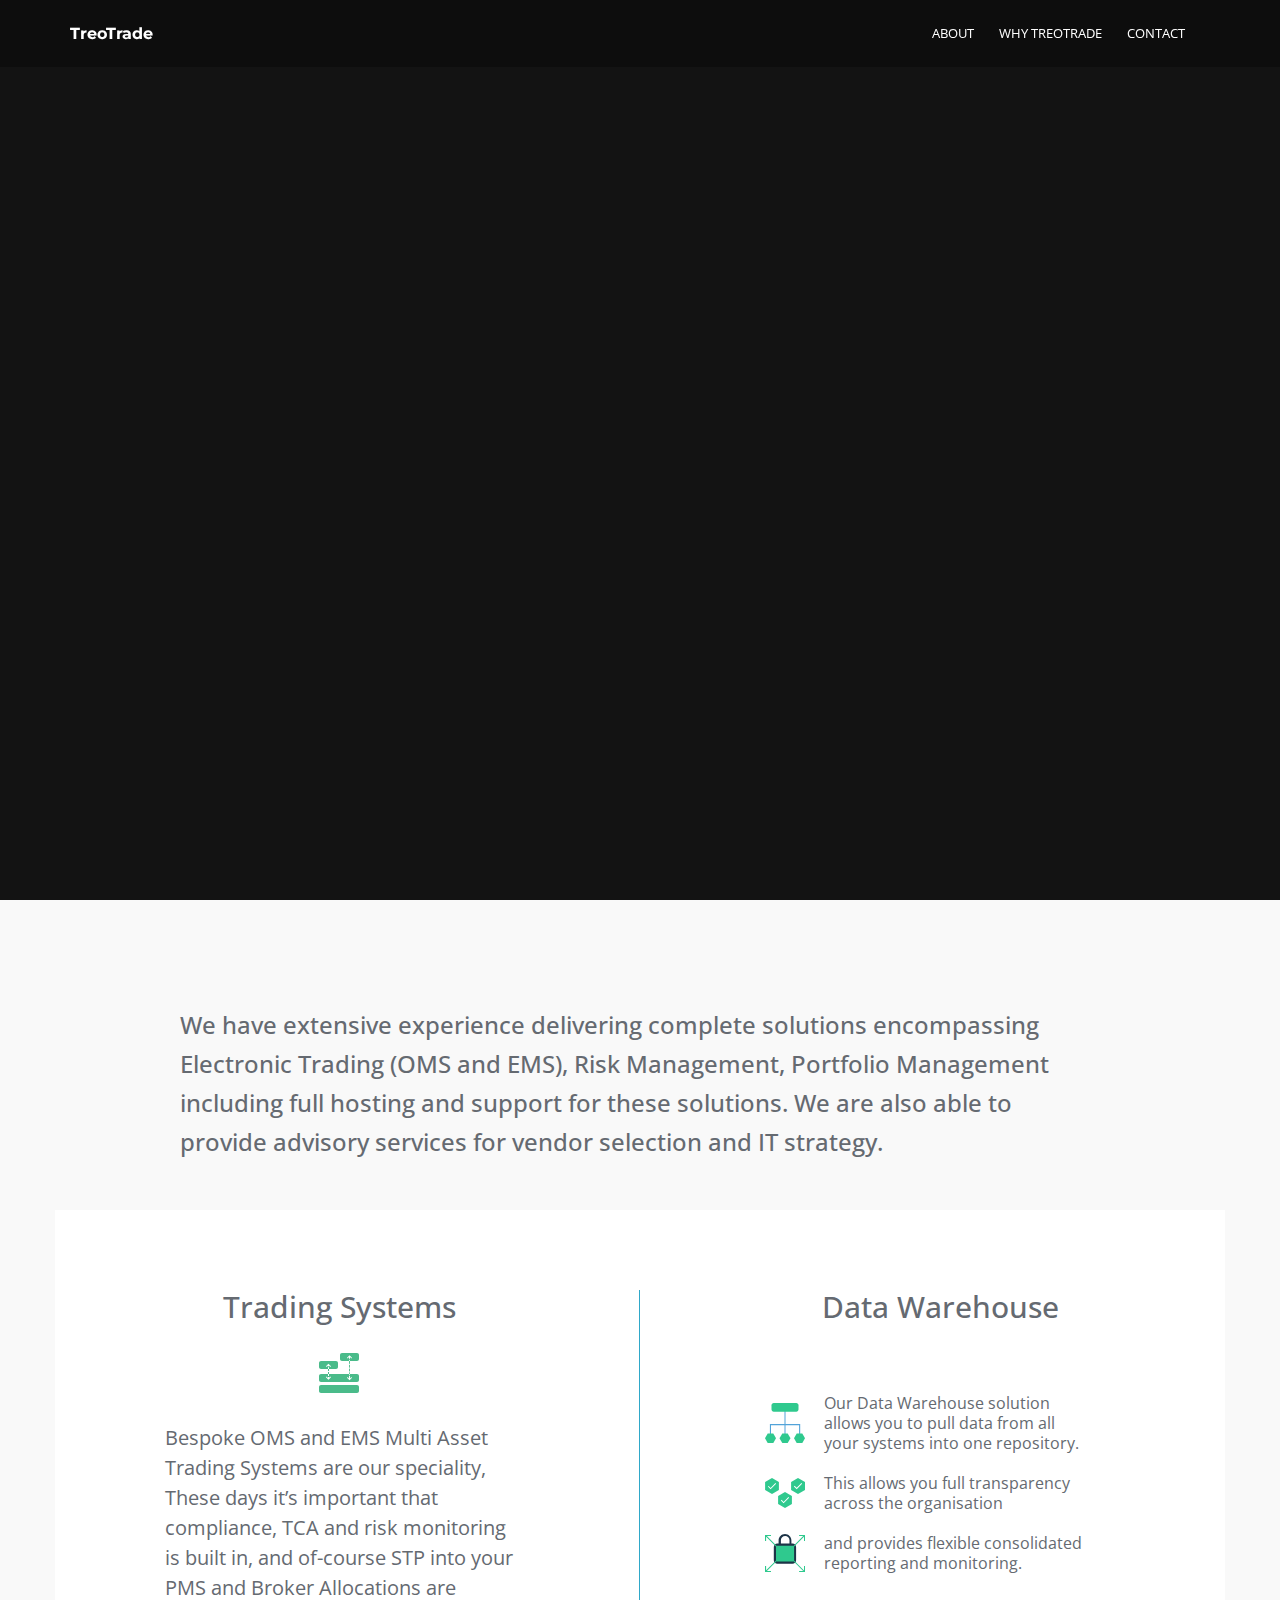
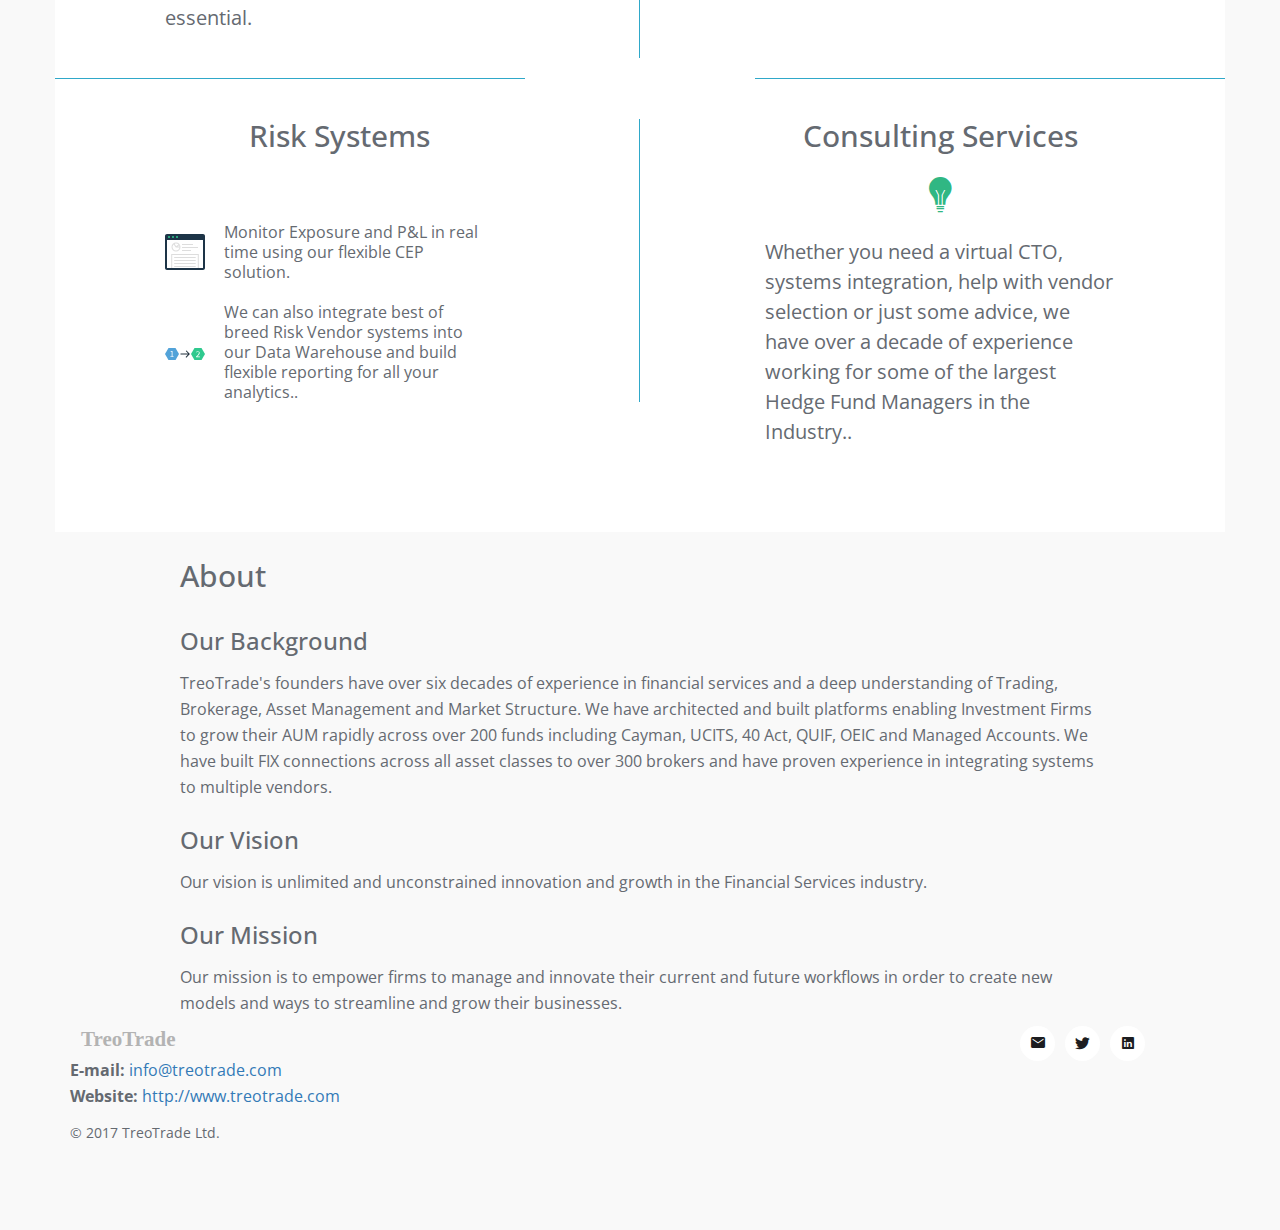
==== index.html @ 73a10a33 "adjust height for anchor links" ====
<!DOCTYPE html>
<html>
<head>
  <title>TreoTrade</title>
  <meta charset="UTF-8">
  <meta name="viewport" content="width=device-width, initial-scale=1">
  <link rel="shortcut icon" type="image/x-icon" href="assets/img/favicon.ico">

  <!-- STYLES -->
  <link rel="stylesheet" href="assets/css/bootstrap.min.css">
  <link rel="stylesheet" href="assets/css/ionicons.min.css">
  <link rel="stylesheet" href="assets/css/flexslider.css">
  <link rel="stylesheet" href="assets/css/style.css">

  <script>
   (function(i,s,o,g,r,a,m){i['GoogleAnalyticsObject']=r;i[r]=i[r]||function(){
   (i[r].q=i[r].q||[]).push(arguments)},i[r].l=1*new Date();a=s.createElement(o),
   m=s.getElementsByTagName(o)[0];a.async=1;a.src=g;m.parentNode.insertBefore(a,m)
   })(window,document,'script','//www.google-analytics.com/analytics.js','ga');

   ga('create', 'UA-75799948-1', 'auto');
   ga('send', 'pageview');
  </script>
</head>
<body>

<div id="landing-container">
<div id="landing-overlay">
  <canvas id="canvas" class="animCanvas"></canvas>
</div>
<div class="header">
	<h1>Engage. <br> Enable.<br> Evolve.</h1>
	<p>Bespoke IT solutions for the Asset Management Industry.</p>
</div>
<span id="more"><i class="icon ion-chevron-down"> </i></span>
</div>

<!-- main header -->
<header class="main-header">
  <!-- container -->
  <div class="container">
    <!-- logo -->
    <a href="#" class="logo-text">TreoTrade</a>
    <!-- menu -->
    <div class="menu">
    <!--   <div class="uppercase menu-text"><a href="solutions.html">solutions</a></div>
      <div class="uppercase menu-text"><a href="technology.html">technology</a></div>-->
      <div class="uppercase menu-text"><a href="#aboutus">about</a></div> 
      <div class="uppercase menu-text"><a href="#whytreotrade">why treotrade</a></div> 
      <div class="uppercase menu-text"><a href="#contact">contact</a></div>
    </div>
  </div>
</header>
<!-- end main header -->

<!-- who are we section -->
<a class="anchor" id="whytreotrade"></a>
<section>
  <div class="container">
    <div class="col-md-offset-1 col-md-10">
      <h3 style="line-height: inherit;">
      We have extensive experience delivering complete solutions encompassing Electronic Trading (OMS and EMS), Risk Management, Portfolio Management including full hosting and support for these solutions. We are also able to provide advisory services for vendor selection and IT strategy.
      <br/>
      <br/>
      </h3>
    </div>
  </div>
</section>
<!-- end section -->

<!-- Features section -->
<section id="services" class="img_text co-p-solutions">
<div class="container co-p-solutions-devops">

      <div class="row">
        <div class="col-lg-6 col-md-6 col-sm-6 col-xs-12 co-p-solutions-devops-wrapper">
          <div class="co-p-solutions-devops-section">
            <div class="row">
              <div class="col-lg-8 col-lg-offset-2 col-md-10 col-md-offset-1 col-sm-12 col-xs-12">

                <h2>Trading Systems</h2>

                <div class="co-p-solutions-devops-graphic">
                      <svg version="1.1" preserveAspectRatio="xMidYMin" width="40px" xmlns="http://www.w3.org/2000/svg" xmlns:xlink="http://www.w3.org/1999/xlink" x="0px" y="0px" viewBox="0 0 40 40" style="enable-background:new 0 0 40 40;" xml:space="preserve">
                      <title>Group</title>
                      <desc>Created with Sketch.</desc>
                      <g id="XMLID_1_">
                        <path id="XMLID_3_" style="fill:#4ABB8A;" d="M2,32h36c1.1,0,2,0.9,2,2v4c0,1.1-0.9,2-2,2H2c-1.1,0-2-0.9-2-2v-4
                          C0,32.9,0.9,32,2,32z"></path>
                        <path id="XMLID_4_" style="fill:#4ABB8A;" d="M2,21h36c1.1,0,2,0.9,2,2v4c0,1.1-0.9,2-2,2H2c-1.1,0-2-0.9-2-2v-4
                          C0,21.9,0.9,21,2,21z"></path>
                        <path id="XMLID_5_" style="fill:#4ABB8A;" d="M2,8h15c1.1,0,2,0.9,2,2v4c0,1.1-0.9,2-2,2H2c-1.1,0-2-0.9-2-2v-4C0,8.9,0.9,8,2,8z"></path>
                        <path id="XMLID_6_" style="fill:#4ABB8A;" d="M23,0h15c1.1,0,2,0.9,2,2v4c0,1.1-0.9,2-2,2H23c-1.1,0-2-0.9-2-2V2
                          C21,0.9,21.9,0,23,0z"></path>
                        <rect id="XMLID_7_" x="30" y="21" style="fill:#FFFFFF;" width="1" height="0.8"></rect>
                        <rect id="XMLID_8_" x="30" y="6.8" style="fill:#FFFFFF;" width="1" height="1.1"></rect>
                        <path id="XMLID_11_" style="fill:#FFFFFF;" d="M32.3,24.1L31,25.4v-2.6h-1v2.6l-1.3-1.3L28,24.8l2.5,2.5l2.5-2.5L32.3,24.1z
                           M30.4,25.8h0.1H30.4L30.4,25.8z"></path>
                        <polygon id="XMLID_12_" style="fill:#FFFFFF;" points="33,4.7 30.5,2.2 28,4.7 28.7,5.4 30,4.1 30,5.8 31,5.8 31,4.1 32.3,5.4  "></polygon>
                        <rect id="XMLID_13_" x="30" y="19.4" style="fill:#4ABB8A;" width="0.9" height="1.5"></rect>
                        <rect id="XMLID_14_" x="30" y="15.6" style="fill:#4ABB8A;" width="0.9" height="2.8"></rect>
                        <rect id="XMLID_15_" x="30" y="11.8" style="fill:#4ABB8A;" width="0.9" height="2.8"></rect>
                        <rect id="XMLID_16_" x="30" y="8" style="fill:#4ABB8A;" width="0.9" height="2.8"></rect>
                        <rect id="XMLID_17_" x="9" y="21" style="fill:#FFFFFF;" width="1" height="2"></rect>
                        <polygon id="XMLID_18_" style="fill:#FFFFFF;" points="12,13.2 9.4,10.7 7,13.2 7.7,13.9 9,12.6 9,13.2 10,13.2 10,12.6 11.3,13.9
                            "></polygon>
                        <polygon id="XMLID_19_" style="fill:#FFFFFF;" points="11.2,23.6 10,24.8 10,24 9,24 9,24.9 7.6,23.6 6.9,24.3 9.5,26.8 12,24.3
                          "></polygon>
                        <rect id="XMLID_20_" x="9" y="19" style="fill:#4ABB8A;" width="1" height="2"></rect>
                        <rect id="XMLID_21_" x="9" y="15" style="fill:#4ABB8A;" width="1" height="3"></rect>
                        <rect id="XMLID_22_" x="9" y="14.2" style="fill:#FFFFFF;" width="1" height="1.8"></rect>
                      </g>
                      </svg>
                </div>

                <p>
                  Bespoke OMS and EMS Multi Asset Trading Systems are our speciality, These days it’s important that compliance, TCA and risk monitoring is built in, and of-course STP into your PMS and Broker Allocations are essential.
                </p>

              </div>
            </div>
          </div>
        </div>
        <div class="col-lg-6 col-md-6 col-sm-6 col-xs-12 co-p-solutions-devops-wrapper">
          <div class="co-p-solutions-devops-section">
            <div class="row">
              <div class="col-lg-8 col-lg-offset-2 col-md-10 col-md-offset-1 col-sm-12 col-xs-12">

                <h2>Data Warehouse</h2>

                <div class="co-p-solutions-devops-list" style="margin-top: 20%;">
                  <div class="co-p-solutions-devops-list-item">
                    <div class="co-p-solutions-devops-list-icon">
                      <svg version="1.1" preserveAspectRatio="xMidYMin" width="40px" xmlns:sketch="http://www.bohemiancoding.com/sketch/ns"
                         xmlns="http://www.w3.org/2000/svg" xmlns:xlink="http://www.w3.org/1999/xlink" x="0px" y="0px" viewBox="-0.5 1 40 40"
                         style="enable-background:new -0.5 1 40 40;" xml:space="preserve">
                      <style type="text/css">
                        .st0{fill:#21313D;}
                        .st1{fill:#2FC98E;}
                      </style>
                      <title>Group</title>
                      <desc>Created with Sketch.</desc>
                      <polygon class="st0" points="20,22.1 20,8.8 19,8.8 19,22.1 4.4,22.1 4.4,32.1 5.5,32.1 5.5,23.2 19,23.2 19,32.5 20,32.5 20,23.2
                        33.6,23.2 33.6,33.3 34.7,33.3 34.7,22.1 "/>
                      <polygon id="Polygon-1-Copy-3" sketch:type="MSShapeGroup" fill="#2FC98E" points="10.5,36.2 7.8,41 2.2,41 -0.5,36.2 2.2,31.5
                        7.8,31.5 ">
                      </polygon>
                      <polygon id="Polygon-1-Copy-10" sketch:type="MSShapeGroup" fill="#2FC98E" points="25,36.2 22.2,41 16.8,41 14,36.2 16.8,31.5
                        22.2,31.5 ">
                      </polygon>
                      <polygon id="Polygon-1-Copy-11" sketch:type="MSShapeGroup" fill="#2FC98E" points="39.5,36.2 36.8,41 31.2,41 28.5,36.2 31.2,31.5
                        36.8,31.5 ">
                      </polygon>
                      <g id="Rectangle-444-Copy-2" sketch:type="MSShapeGroup">
                        <path fill="#2FC98E" d="M30.8,1H8.2C7,1,6,2,6,3.2v4.3c0,1.2,1,2.2,2.2,2.2h22.6c1.2,0,2.2-1,2.2-2.2V3.2C33,2,32,1,30.8,1L30.8,1z"/>
                      </g>
                      </svg>
                    </div>
                    <div class="co-p-solutions-devops-list-text">
                      Our Data Warehouse solution allows you to pull data from all your systems into one repository.
                    </div>
                  </div>

                  <div class="co-p-solutions-devops-list-item">
                    <div class="co-p-solutions-devops-list-icon">
                      <svg version="1.1" preserveAspectRatio="xMidYMin" width="40px" xmlns:sketch="http://www.bohemiancoding.com/sketch/ns"
                         xmlns="http://www.w3.org/2000/svg" xmlns:xlink="http://www.w3.org/1999/xlink" x="0px" y="0px" viewBox="-0.5 5.5 40 30"
                         style="enable-background:new -0.5 5.5 40 30;" xml:space="preserve">
                      <style type="text/css">
                        .st0{fill:#2FC98E;}
                        .st1{fill:#FFFFFF;}
                      </style>
                      <title>Polygon 1 Copy 4 + Path 5003 Copy 4 + Polygon 1 Copy 5 + Path 5003 Copy 5 + Polygon 1 Copy 6 + Path 5003 Copy 6</title>
                      <desc>Created with Sketch.</desc>
                      <g id="Polygon-1-Copy-4">
                        <polygon fill="#2FC98E" points="6.5,5.6 13.4,9.6 13.4,17.6 6.5,21.6 -0.4,17.6 -0.4,9.6   "/>
                      </g>
                      <g id="Path-5003-Copy-4">
                        <polygon fill="#FFFFFF" points="5.1,16.8 2.4,14.1 3.1,13.4 5.1,15.4 9.9,10.6 10.6,11.3   "/>
                      </g>
                      <g id="Polygon-1-Copy-5">
                        <polygon fill="#2FC98E" points="19.5,19.5 26.4,23.5 26.4,31.5 19.5,35.5 12.6,31.5 12.6,23.5  "/>
                      </g>
                      <g id="Path-5003-Copy-5">
                        <polygon fill="#FFFFFF" points="18.1,30.8 15.4,28 16.1,27.3 18.1,29.4 22.9,24.6 23.6,25.3  "/>
                      </g>
                      <g id="Polygon-1-Copy-6">
                        <polygon fill="#2FC98E" points="32.5,5.5 39.5,9.5 39.5,17.5 32.5,21.5 25.6,17.5 25.6,9.5   "/>
                      </g>
                      <g id="Path-5003-Copy-6">
                        <polygon fill="#FFFFFF" points="31.2,16.7 28.4,14 29.1,13.3 31.2,15.3 35.9,10.6 36.6,11.3  "/>
                      </g>
                      </svg>
                    </div>
                    <div class="co-p-solutions-devops-list-text">
                      This allows you full transparency across the organisation
                    </div>
                  </div>

                  <div class="co-p-solutions-devops-list-item">
                    <div class="co-p-solutions-devops-list-icon">
                      <svg version="1.1" preserveAspectRatio="xMidYMin" width="40px" xmlns:sketch="http://www.bohemiancoding.com/sketch/ns"
                         xmlns="http://www.w3.org/2000/svg" xmlns:xlink="http://www.w3.org/1999/xlink" x="0px" y="0px" viewBox="-285 377 40 40"
                         style="enable-background:new -285 377 40 40;" xml:space="preserve">
                      <title>Group</title>
                      <desc>Created with Sketch.</desc>
                      <g>
                        <path style="fill:#1D3447;" d="M-257.4,387.5h-1.2v-3.1c0-3.5-2.9-6.4-6.4-6.4s-6.4,2.9-6.4,6.4v3.2h-1.2c-2,0-3.6,1.6-3.6,3.6v13
                          c0,2,1.6,3.6,3.6,3.6h15.1c2,0,3.6-1.6,3.6-3.6v-13C-253.8,389-255.4,387.5-257.4,387.5z M-260.6,387.5h-8.5v-3.2
                          c0-2.4,1.9-4.3,4.3-4.3s4.3,1.9,4.3,4.3v3.2H-260.6z"/>
                        <path style="fill:#2FC98E;" d="M-244.9,384.9v-6h-6v1.1h4.1l-9.9,9.9c-0.2-0.1-0.4-0.2-0.7-0.2h-15.1c-0.3,0-0.5,0.1-0.7,0.2
                          l-9.9-9.9h4.1v-1.1h-6v6h1.1v-4.2l10,10c-0.1,0.2-0.1,0.3-0.1,0.5v13c0,0.1,0,0.2,0,0.2l-9.9,9.9V410h-1.1v6h6v-1.1h-4.1l9.7-9.6
                          c0.3,0.2,0.6,0.3,0.9,0.3h15.1c0.3,0,0.7-0.1,0.9-0.3l9.7,9.7h-4.1v1.1h6v-6h-1.1v4.3l-9.9-9.9c0-0.1,0-0.2,0-0.2v-13
                          c0-0.2,0-0.3-0.1-0.5l10-10v4.3h1.1V384.9z"/>
                      </g>
                      </svg>
                    </div>
                    <div class="co-p-solutions-devops-list-text">
                      and provides flexible consolidated reporting and monitoring.
                    </div>
                  </div>


                </div>

              </div>
            </div>
          </div>
        </div>
      </div>


      <div class="row">
        <div class="co-p-solutions-devops-tectonic">
          <div class="col-lg-5 col-md-5 col-sm-5 col-xs-4 co-p-solutions-devops-line">
            <hr>
          </div>
          <div class="col-lg-2 col-md-2 col-sm-2 col-xs-4 co-p-solutions-devops-logo">

          </div>
          <div class="col-lg-5 col-md-5 col-sm-5 col-xs-4 co-p-solutions-devops-line">
            <hr>
          </div>
        </div>
      </div>

      <div class="row">
        <div class="col-lg-6 col-md-6 col-sm-6 col-xs-12 co-p-solutions-devops-wrapper">
          <div class="co-p-solutions-devops-section">
            <div class="row">
              <div class="col-lg-8 col-lg-offset-2 col-md-10 col-md-offset-1 col-sm-12 col-xs-12">

                <h2>Risk Systems</h2>

                <div class="co-p-solutions-devops-list" style="margin-top: 20%;">
                  <div class="co-p-solutions-devops-list-item">
                    <div class="co-p-solutions-devops-list-icon">
                      <svg version="1.1" preserveAspectRatio="xMidYMin" width="40px" xmlns:sketch="http://www.bohemiancoding.com/sketch/ns"
                         xmlns="http://www.w3.org/2000/svg" xmlns:xlink="http://www.w3.org/1999/xlink" x="0px" y="0px" viewBox="0 3 40 36"
                         style="enable-background:new 0 3 40 36;" xml:space="preserve">
                      <title>Group</title>
                      <desc>Created with Sketch.</desc>
                      <g id="Line">
                        <rect x="9.2" y="26" style="fill:#DDDDDD;" width="21.5" height="1"/>
                      </g>
                      <g id="Line-Copy">
                        <rect x="9.2" y="29" style="fill:#DDDDDD;" width="21.5" height="1"/>
                      </g>
                      <g id="Line-Copy-2">
                        <rect x="9.2" y="32" style="fill:#DDDDDD;" width="21.5" height="1"/>
                      </g>
                      <g id="Line-Copy-3">
                        <rect x="9.2" y="35" style="fill:#DDDDDD;" width="21.5" height="1"/>
                      </g>
                      <g id="Path-5005">
                        <polygon style="fill:#DDDDDD;" points="33.8,37 32.8,37 32.8,24.1 7.2,24.1 7.2,37 6.2,37 6.2,23.1 33.8,23.1  "/>
                      </g>
                      <path style="fill:#DDDDDD;" d="M11,11.5c-2.5,0-4.5,2-4.5,4.5s2,4.5,4.5,4.5s4.5-2,4.5-4.5S13.5,11.5,11,11.5z M14.5,15.5h-2
                        l1.6-1.2C14.3,14.7,14.4,15.1,14.5,15.5z M13.5,13.5l-2.3,1.8l-1.6-2.4c0.5-0.2,1-0.3,1.5-0.3C12,12.5,12.8,12.9,13.5,13.5z
                         M11,19.5c-1.9,0-3.5-1.6-3.5-3.5c0-1,0.5-2,1.2-2.6l2.1,3.1h3.7C14.2,18.2,12.7,19.5,11,19.5z"/>
                      <g id="Line_2_">
                        <rect x="17" y="13" style="fill:#DDDDDD;" width="11" height="1"/>
                      </g>
                      <g id="Line-Copy-9">
                        <rect x="17" y="19" style="fill:#DDDDDD;" width="9" height="1"/>
                      </g>
                      <g id="Line-Copy-8">
                        <rect x="17" y="16" style="fill:#DDDDDD;" width="16" height="1"/>
                      </g>
                      <path style="fill:#1D3447;" d="M40,4.9c0-1-0.9-1.9-2-1.9H2C0.9,3,0,3.9,0,4.9l0,0V5v32l0,0c0,1.1,0.9,2,2,2l0,0h36l0,0
                        c1.1,0,2-0.9,2-2l0,0V4.9L40,4.9L40,4.9z M38,37H2V9h36V37z"/>
                      <circle id="Oval-116" style="fill:#2FC98E;" cx="4" cy="6" r="1"/>
                      <circle id="Oval-116-Copy" style="fill:#2FC98E;" cx="8" cy="6" r="1"/>
                      <circle id="Oval-116-Copy-2" style="fill:#2FC98E;" cx="12" cy="6" r="1"/>
                      </svg>
                    </div>
                    <div class="co-p-solutions-devops-list-text">
                      Monitor Exposure and P&amp;L in real time using our flexible CEP solution.
                    </div>
                  </div>

                  <div class="co-p-solutions-devops-list-item">
                    <div class="co-p-solutions-devops-list-icon">
                      <svg version="1.1" preserveAspectRatio="xMidYMin" width="40px" xmlns:sketch="http://www.bohemiancoding.com/sketch/ns"
                         xmlns="http://www.w3.org/2000/svg" xmlns:xlink="http://www.w3.org/1999/xlink" x="0px" y="0px" viewBox="-0.5 15.9 40 12.1"
                         style="enable-background:new -0.5 15.9 40 12.1;" xml:space="preserve">
                      <style type="text/css">
                        .st0{fill:#52A3D9;}
                        .st1{fill:#21313D;}
                        .st2{fill:#FFFFFF;}
                        .st3{fill:#2FC98E;}
                      </style>
                      <title>Group</title>
                      <desc>Created with Sketch.</desc>
                      <polygon id="Polygon-1" sketch:type="MSShapeGroup" fill="#52A3D9" points="13.5,21.9 10,28 3,28 -0.5,21.9 3,15.9 10,15.9 ">
                      </polygon>
                      <polygon fill="#21313D" points="21,18.3 20.3,19 22.6,21.4 15,21.4 15,22.4 22.5,22.4 20.1,24.9 20.8,25.6 24.4,21.9 "/>
                      <path id="_x31_" sketch:type="MSShapeGroup" fill="#FFFFFF" d="M4.8,24.3h1.4v-4.4H5.1v-0.5c0.3-0.1,0.5-0.1,0.7-0.2
                        C6,19.1,6.2,19,6.4,18.9H7v5.4h1.2v0.6H4.8V24.3z"/>
                      <polygon id="Polygon-1_1_" sketch:type="MSShapeGroup" fill="#2FC98E" points="39.5,21.9 36,28 29,28 25.5,21.9 29,15.9 36,15.9 ">
                      </polygon>
                      <path id="_x32_" sketch:type="MSShapeGroup" fill="#FFFFFF" d="M30.6,24.5c0.4-0.4,0.8-0.8,1.2-1.2c0.3-0.4,0.6-0.7,0.9-1
                        c0.2-0.3,0.4-0.6,0.5-0.8s0.2-0.5,0.2-0.7c0-0.3-0.1-0.6-0.3-0.8c-0.2-0.2-0.5-0.3-0.8-0.3c-0.2,0-0.5,0.1-0.7,0.2s-0.4,0.3-0.6,0.5
                        l-0.4-0.4c0.2-0.3,0.5-0.5,0.8-0.7c0.3-0.2,0.6-0.2,1-0.2c0.5,0,1,0.2,1.3,0.5c0.3,0.3,0.5,0.7,0.5,1.3c0,0.3-0.1,0.6-0.2,0.8
                        s-0.3,0.6-0.5,0.9c-0.2,0.3-0.5,0.6-0.8,0.9c-0.3,0.3-0.6,0.7-1,1c0.2,0,0.3,0,0.5,0c0.2,0,0.3,0,0.5,0h1.7v0.7h-3.8V24.5z"/>
                      </svg>
                    </div>
                    <div class="co-p-solutions-devops-list-text">
                      We can also integrate best of breed Risk Vendor systems into our Data Warehouse and build flexible reporting for all your analytics..
                    </div>
                  </div>

                </div>

              </div>
            </div>
          </div>
        </div>
        <div class="col-lg-6 col-md-6 col-sm-6 col-xs-12 co-p-solutions-devops-wrapper">
          <div class="co-p-solutions-devops-section">
            <div class="row">
              <div class="col-lg-8 col-lg-offset-2 col-md-10 col-md-offset-1 col-sm-12 col-xs-12">

                <h2>Consulting Services</h2>

                <div class="co-p-solutions-devops-graphic" style="margin: 10px;">
                    <i class="icon ion-ios-lightbulb" style="color: #30B783; font-size: 40px;"></i>
                </div>

                <p>
                  Whether you need a virtual CTO, systems integration, help with vendor selection or just some advice, we have over a decade of experience working for some of the largest Hedge Fund Managers in the Industry..
                </p>

              </div>
            </div>
          </div>
        </div>
      </div>

    </div>
</section>
<!-- end who are we section -->
<!-- who are we section -->
<div id="aboutus" >
<section>
  <div class="container">
    <div class="col-md-offset-1 col-md-10">

<h2 style="line-height: inherit; ">
  About
</h2>
      <h3 style="line-height: inherit;">
Our Background
      </h3>

TreoTrade's founders have over six decades of experience in financial services and a deep understanding of Trading, Brokerage,
Asset Management and Market Structure. We have architected and built platforms enabling Investment Firms to grow their AUM
rapidly across over 200 funds including Cayman, UCITS, 40 Act, QUIF, OEIC and Managed Accounts. We have built FIX connections
across all asset classes to over 300 brokers and have proven experience in integrating systems to multiple vendors.
<br>

      <h3 style="line-height: inherit;">
        Our Vision
      </h3>

Our vision is unlimited and unconstrained innovation and growth in the Financial Services industry.
<br>

<h3 style="line-height: inherit;">
  Our Mission
</h3>
  Our mission is to empower firms to manage and innovate their current and future workflows in order to create new models
  and ways to streamline and grow their businesses.
<br>

  </div>
  </div>
</section>
</div>
<!-- end section -->
<!-- footer -->
<footer id="contact" class="main-footer">
  <div class="container">
    <div class="col-md-3">
      <a href="#"><img src="assets/img/logo.svg" alt="logo image"></a><BR/>
      <div class="phone-no">
        <p><strong>E-mail:</strong><a href="mailto:info@treotrade.com"> info@treotrade.com</a><BR/>
           <strong>Website:</strong><a href="http://www.treotrade.com" target="_blank"> http://www.treotrade.com</a></p>
           <div><small>© 2017 TreoTrade Ltd.</small></div>
      </div>
    </div>
    <div class="col-md-2 pull-right">
      <!-- social icons -->
      <div class="social-icons">
        <a href="mailto:info@treotrade.com" class="social-icon__"><i class="icon ion-android-mail"></i></a>
        <a href="https://twitter.com/treotrade" target="_blank" class="social-icon__"><i class="icon ion-social-twitter"></i></a>
        <a href="https://www.linkedin.com/company/10120721"  target="_blank" class="social-icon__"><i class="icon ion-social-linkedin"></i></a>
      </div>
    </div>
  </div>
</footer>


<script type="text/javascript" src="assets/js/jquery-2.1.4.min.js"></script>
<script type="text/javascript" src="assets/js/smoothScroll.js"></script>
<script type="text/javascript" src="assets/js/main.js"></script>
<script type="text/javascript" src="assets/js/canvas.js"></script>

<!--

              made with ❤ in London
              by: http://cyan.ly

-->
</body>
</html>
---- assets/css/style.css ----
@import url(https://fonts.googleapis.com/css?family=Montserrat:400,700); /* Montserrat font */
@import url(https://fonts.googleapis.com/css?family=Open+Sans:400,300,600,700,800); /* Open sans font */
*{
	outline:0;padding: 0;margin:0;
	box-sizing:border-box;
}

/*GENERAL STYLE*/
body {
  background: #F9F9F9;
  font: 16px/1.625 "Open Sans", "Helvetica Neue", "Helvetica", Arial, sans-serif;
  -webkit-font-smoothing: antialiased;
  text-rendering: optimizeLegibility;
  color: #656a71;
  margin: 0;
}

/*COVER ANIMATION*/
#landing-container {
	background: #131313;
}
#landing-overlay {
  /*background: #131313 50% 50% no-repeat;*/
  background-size: cover;
  background-image: url(../img/background.jpg);
  height: 100vh;
  width: 100%;
  opacity: 0;
  -webkit-animation-name: overlay;
          animation-name: overlay;
  -webkit-animation-duration: 5s;
          animation-duration: 5s;
  -webkit-animation-delay: 1s;
          animation-delay: 1s;
  -webkit-animation-fill-mode: forwards;
          animation-fill-mode: forwards;
}
			@-webkit-keyframes overlay {
			  0% {
			    opacity: 0;
			  }

			  100% {
			    opacity: 1;
			  }
			}
			@keyframes overlay {
			  0% {
			    opacity: 0;
			  }

			  100% {
			    opacity: 1;
			  }
			}
#landing-container .header {
  position: absolute;
  top: 50%;
  left: 50%;
  margin-left: -6px;
  color: white;
  transform: translate(-25%, -25%);
  color: white;
  opacity: 0;
  -webkit-animation-name: overlay;
          animation-name: overlay;
  -webkit-animation-duration: 1s;
          animation-duration: 1s;
  -webkit-animation-fill-mode: forwards;
          animation-fill-mode: forwards;
  -webkit-animation-timing-function: cubic-bezier(0.86, 0, 0.07, 1);
          animation-timing-function: cubic-bezier(0.86, 0, 0.07, 1);
}
#more {
  position: absolute;
  bottom: 10px;
  left: 50%;
  margin-left: -6px;
  color: white;
  opacity: 0;
  -webkit-animation-name: move;
          animation-name: move;
  -webkit-animation-duration: 3s;
          animation-duration: 3s;
  -webkit-animation-delay: 3s;
          animation-delay: 3s;
  -webkit-animation-fill-mode: forwards;
          animation-fill-mode: forwards;
  -webkit-animation-timing-function: cubic-bezier(0.86, 0, 0.07, 1);
          animation-timing-function: cubic-bezier(0.86, 0, 0.07, 1);
}
		@-webkit-keyframes move {
		  0% { opacity: 0; bottom: 300px; }
		  50% { opacity: 1; bottom: 10px; }
		  90% { opacity: 1; bottom: 10px; }
		  100% { opacity: 0; bottom: -10px; }
		}
		@keyframes move {
		  0% { opacity: 0; bottom: 300px; }
		  50% { opacity: 1; bottom: 10px; }
		  90% { opacity: 1; bottom: 10px; }
		  100% { opacity: 0; bottom: -10px; }
		}
#landing-container .header h1{
	font-family: 'Montserrat';
	margin: 0;
}
@media (min-width: 768px) {
	#landing-container .header h1{
		font-size: 48px;
	}
	#landing-container .header p{
	    padding: 0 0.5em;
	    background: white;
	    color: black;
	    margin-top: 0.5em;
	}
}
#canvas {
  height: 100vh;
  width: 100%;
}

/*HEADER MENU*/
header.main-header{
	width: 100%;
	padding: 20px 0;
	position: fixed;
	top:0;
	left: 0;
	z-index: 9;
	transition:all .2s ease-in-out;
	background-color: rgba(12, 12, 12, 0.7);

  -webkit-animation-name: overlay;
          animation-name: overlay;
  -webkit-animation-duration: 2s;
          animation-duration: 2s;
  -webkit-animation-fill-mode: forwards;
          animation-fill-mode: forwards;
}
header.main-header.shown.no-anim{
  -webkit-animation-name: initial;
          animation-name: initial;
  -webkit-animation-duration: initial;
          animation-duration: initial;
  -webkit-animation-fill-mode: initial;
          animation-fill-mode: initial;
}
header.main-header.shown{
	background-color: #1c1d20;
	padding: 15px 0;
	box-shadow: 0 0 20px #111213;
    color: white;
}
	/*logo*/
	header.main-header img{
		float: left;
	}
	header.main-header .logo-text{
		text-decoration: none;
	    font-weight: bold;
	    font-family: Montserrat;
		color: white;
	}
	/*menu*/
	header.main-header .menu{
		cursor: pointer;
		float: right;
	}
		.menu .menu-text{
			float: left;
			margin-right: 25px;
			margin-top: 3px;
			font-size: 0.80em;
			position: relative;
		}
		.menu .menu-text a{
			color: white;
			text-decoration: none;
		}

/*FOOTER*/
footer.main-footer{
	margin-bottom: 75px;
}
	footer.main-footer nav ul li{
		list-style: none;
		float: left;
	}
		footer.main-footer nav ul li a{
			display: inline-block;
			margin: 0 20px;
			color:#7f7f7f;
			text-transform: uppercase;
			/*font-family: "Montserrat", sans-serif;*/
			font-size: 0.875em;
		}
footer div[class^="col-"]{
	padding: 10px 0;
}

/*SOCIAL ICONS*/
.social-icons .social-icon__{
	float: left;
	line-height: 35px;
	height: 35px;
	width: 35px;
	border-radius: 50%;
	background-color: white;
	text-align: center;
	color: #1c1d20;
	margin: 0 5px;
	overflow: hidden;
	position: relative;
	display: inline-block;
}
.social-icon__:before{
	content: "";
	position: absolute;
	width: 0;
	height: 0;
	border-radius: 50%;
	top:50px;
	left: 50px;
	background-color: #3A3A3A;
	transition:all .1s ease-in-out;
}
.social-icon__:hover:before{
	height: 100px;
	width: 100px;
	top:-20px;
	left: -20px;
}
.social-icon__ i{position: relative;z-index: 2;}
.social-icon__:hover{color:white;}
.social-icons .social-icon__:first-child{margin:0 5px 0 0;}


/*GENERAL STYLES*/
.uppercase{text-transform: uppercase;}


.menu .menu-text a:before {
  position: absolute;
  top: auto;
  bottom: 1px;
  left: 0;
  width: 100%;
  height: 1px;
  background-color: #4183C4;
  content: '';
  -webkit-transition: all 0.2s;
  -webkit-backface-visibility: hidden;
  transition: all 0.2s;
  backface-visibility: hidden;
  -webkit-transform: scaleX(0);
  transform: scaleX(0);
} 
.menu .menu-text a:hover:before  {
  background-color: white;
  -webkit-transform: scaleX(1);
  transform: scaleX(1);
}

/* FEATURES SVG DIAGRAMS */
@media screen and (min-width: 768px) {
    .co-p-solutions .co-p-solutions-devops .co-p-solutions-devops-list .co-p-solutions-devops-list-item .co-p-solutions-devops-list-text {
        width:80%
    }

    .co-p-solutions .co-p-solutions-devops-wrapper:first-child {
        border-right: 1px solid #2fa8c9
    }

    .co-p-solutions .co-p-solutions-devops h2 {
        padding-right: 0;
        padding-left: 0
    }

    .co-p-solutions .co-p-solutions-support .co-p-solutions-support-category {
        border-right: 1px solid #ddd
    }
}
@media screen and (min-width: 992px) {
    .co-p-solutions .co-p-solutions-devops .co-p-solutions-devops-list .co-p-solutions-devops-list-item .co-p-solutions-devops-list-text {
        width:auto
    }
}
.co-p-solutions .co-p-solutions-devops {
    padding: 60px 0;
    background: #fff;
    /*box-shadow: 0 1px 2px rgba(0,0,0,0.25)*/
}
.co-p-solutions .co-p-solutions-devops p {
    font-size: 20px;
    line-height: 30px;
    margin-bottom: 25px
}
.co-p-solutions .co-p-solutions-devops ul {
    list-style-type: square;
    padding: 0 0 0 20px
}
.co-p-solutions .co-p-solutions-devops ul li {
    padding-bottom: 20px
}
.co-p-solutions .co-p-solutions-devops svg {
    display: inline-block;
    margin: 0px auto;
    vertical-align: middle;
    text-align: center
}
.co-p-solutions .co-p-solutions-devops .co-p-solutions-devops-graphic {
    margin: 30px 0;
    display: block;
    vertical-align: middle;
    text-align: center
}
.co-p-solutions .co-p-solutions-devops .co-p-solutions-devops-header {
    text-align: center;
    margin-bottom: 30px;
    margin-top: 0px;
    padding-left: 15px;
    padding-right: 15px
}
.co-p-solutions .co-p-solutions-devops .co-p-solutions-devops-subheader {
    color: #154a6d;
    font-size: 28px;
    margin-bottom: 30px;
    margin-top: 0;
    margin-left: 0px
}
.co-p-solutions .co-p-solutions-devops .co-p-solutions-devops-wrapper {
    padding: 0;
    margin-top: 20px;
    margin-bottom: 0px
}
.co-p-solutions .co-p-solutions-devops .co-p-solutions-devops-section {
    padding: 0px 30px 0 30px
}

.co-p-solutions .co-p-solutions-devops .co-p-solutions-devops-section h2 {
    text-align: center;
    margin-top: 0
}

.co-p-solutions .co-p-solutions-devops .co-p-solutions-devops-list .co-p-solutions-devops-list-item {
    margin-bottom: 20px
}

.co-p-solutions .co-p-solutions-devops .co-p-solutions-devops-list .co-p-solutions-devops-list-item .co-p-solutions-devops-list-icon {
    display: inline-block;
    width: 40px;
    vertical-align: middle;
    margin-right: 15px;
    text-align: center
}
.co-p-solutions .co-p-solutions-devops .co-p-solutions-devops-list .co-p-solutions-devops-list-item .co-p-solutions-devops-list-text {
    display: inline-block;
    vertical-align: middle;
    line-height: 20px;
    width: 74%
}
.co-p-solutions .co-p-solutions-devops .co-p-solutions-devops-list .co-p-solutions-devops-list-item:last-child {
    margin-bottom: 0
}
.co-p-solutions .co-p-solutions-devops .co-p-solutions-devops-tectonic {
    display: -ms-flexbox;
    display: -webkit-flex;
    display: flex;
    -ms-flex-align: center;
    -webkit-align-items: center;
    -webkit-box-align: center;
    align-items: center
}
.co-p-solutions .co-p-solutions-devops .co-p-solutions-devops-tectonic .co-p-solutions-devops-line {
    display: inline-block
}
.co-p-solutions .co-p-solutions-devops .co-p-solutions-devops-tectonic .co-p-solutions-devops-line hr {
    width: 100%;
    border-color: #2fa8c9;
    vertical-align: middle
}
.co-p-solutions .co-p-solutions-devops .co-p-solutions-devops-tectonic .co-p-solutions-devops-logo {
    padding: 30px 0 10px 0
}
.co-p-solutions .co-p-solutions-devops .co-p-solutions-devops-tectonic .co-p-solutions-devops-logo svg {
    max-width: 100px;
    display: block;
    margin: 0 auto
}
.co-p-solutions .co-p-solutions-devops .co-p-solutions-devops-signup {
    text-align: center;
    margin-top: 30px
}

a.anchor {
    display: block;
    position: relative;
    top: -250px;
    visibility: hidden;
}
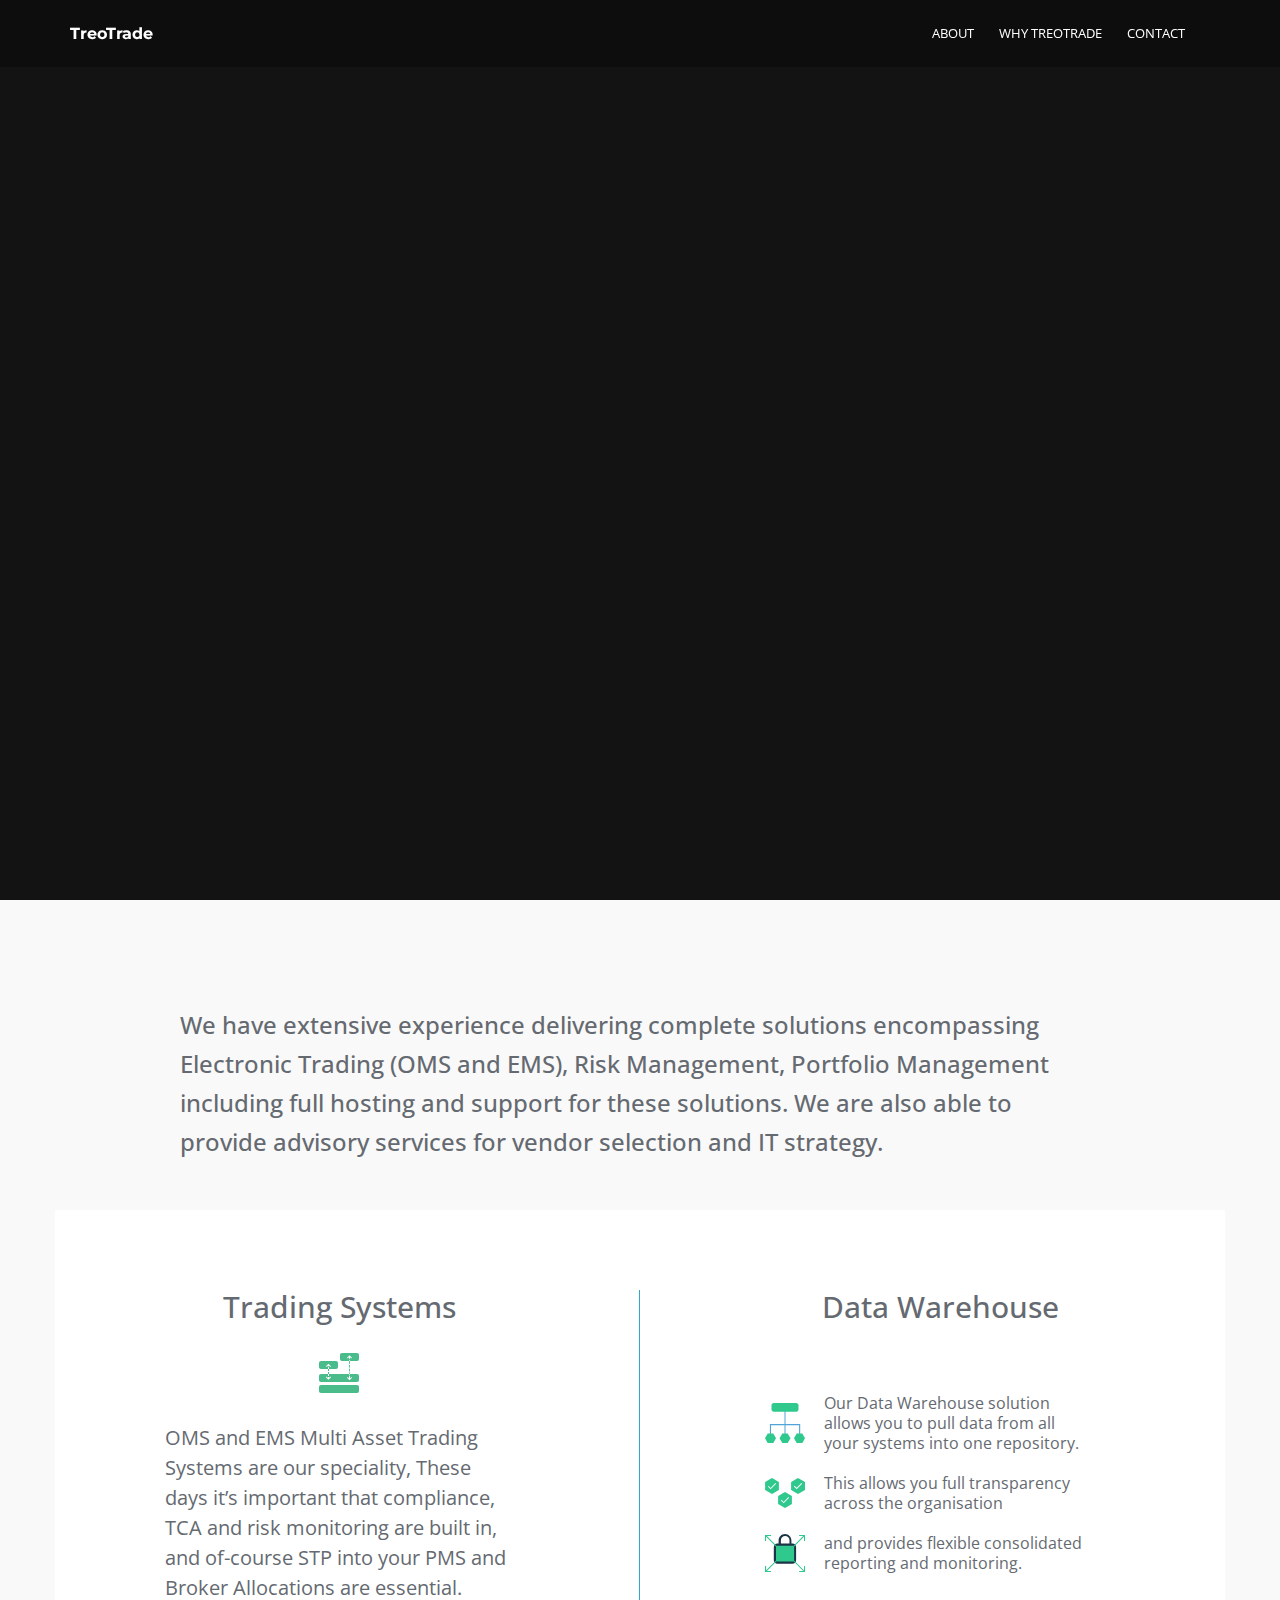
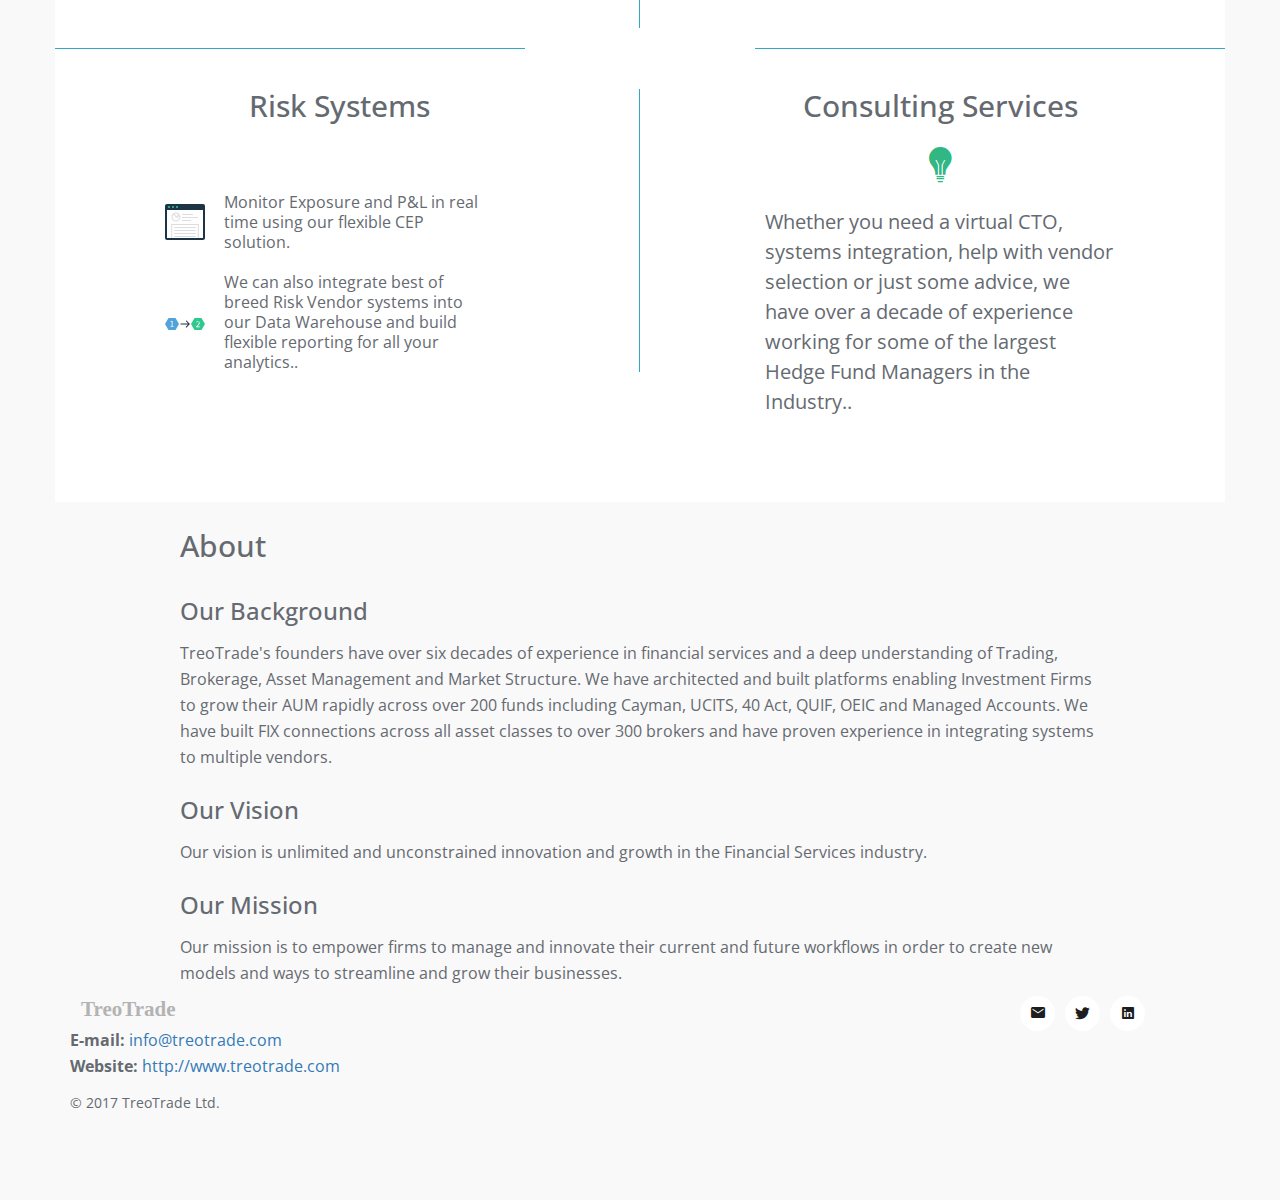
==== commit d0a9a267: "Bespoke removed" ====
--- a/index.html
+++ b/index.html
@@ -45,8 +45,8 @@
     <div class="menu">
     <!--   <div class="uppercase menu-text"><a href="solutions.html">solutions</a></div>
       <div class="uppercase menu-text"><a href="technology.html">technology</a></div>-->
-      <div class="uppercase menu-text"><a href="#aboutus">about</a></div> 
-      <div class="uppercase menu-text"><a href="#whytreotrade">why treotrade</a></div> 
+      <div class="uppercase menu-text"><a href="#aboutus">about</a></div>
+      <div class="uppercase menu-text"><a href="#whytreotrade">why treotrade</a></div>
       <div class="uppercase menu-text"><a href="#contact">contact</a></div>
     </div>
   </div>
@@ -114,7 +114,7 @@
                 </div>
 
                 <p>
-                  Bespoke OMS and EMS Multi Asset Trading Systems are our speciality, These days it’s important that compliance, TCA and risk monitoring is built in, and of-course STP into your PMS and Broker Allocations are essential.
+                  OMS and EMS Multi Asset Trading Systems are our speciality, These days it’s important that compliance, TCA and risk monitoring are built in, and of-course STP into your PMS and Broker Allocations are essential.
                 </p>
 
               </div>
@@ -361,7 +361,7 @@
 </section>
 <!-- end who are we section -->
 <!-- who are we section -->
-<div id="aboutus" >
+<a class="anchor" id="aboutus"></a>
 <section>
   <div class="container">
     <div class="col-md-offset-1 col-md-10">
@@ -396,10 +396,11 @@
   </div>
   </div>
 </section>
-</div>
+
 <!-- end section -->
 <!-- footer -->
-<footer id="contact" class="main-footer">
+<a class="anchor" id="contact"></a>
+<footer class="main-footer">
   <div class="container">
     <div class="col-md-3">
       <a href="#"><img src="assets/img/logo.svg" alt="logo image"></a><BR/>
--- a/assets/css/style.css
+++ b/assets/css/style.css
@@ -397,6 +397,6 @@
 a.anchor {
     display: block;
     position: relative;
-    top: -250px;
+    top: -50px;
     visibility: hidden;
 }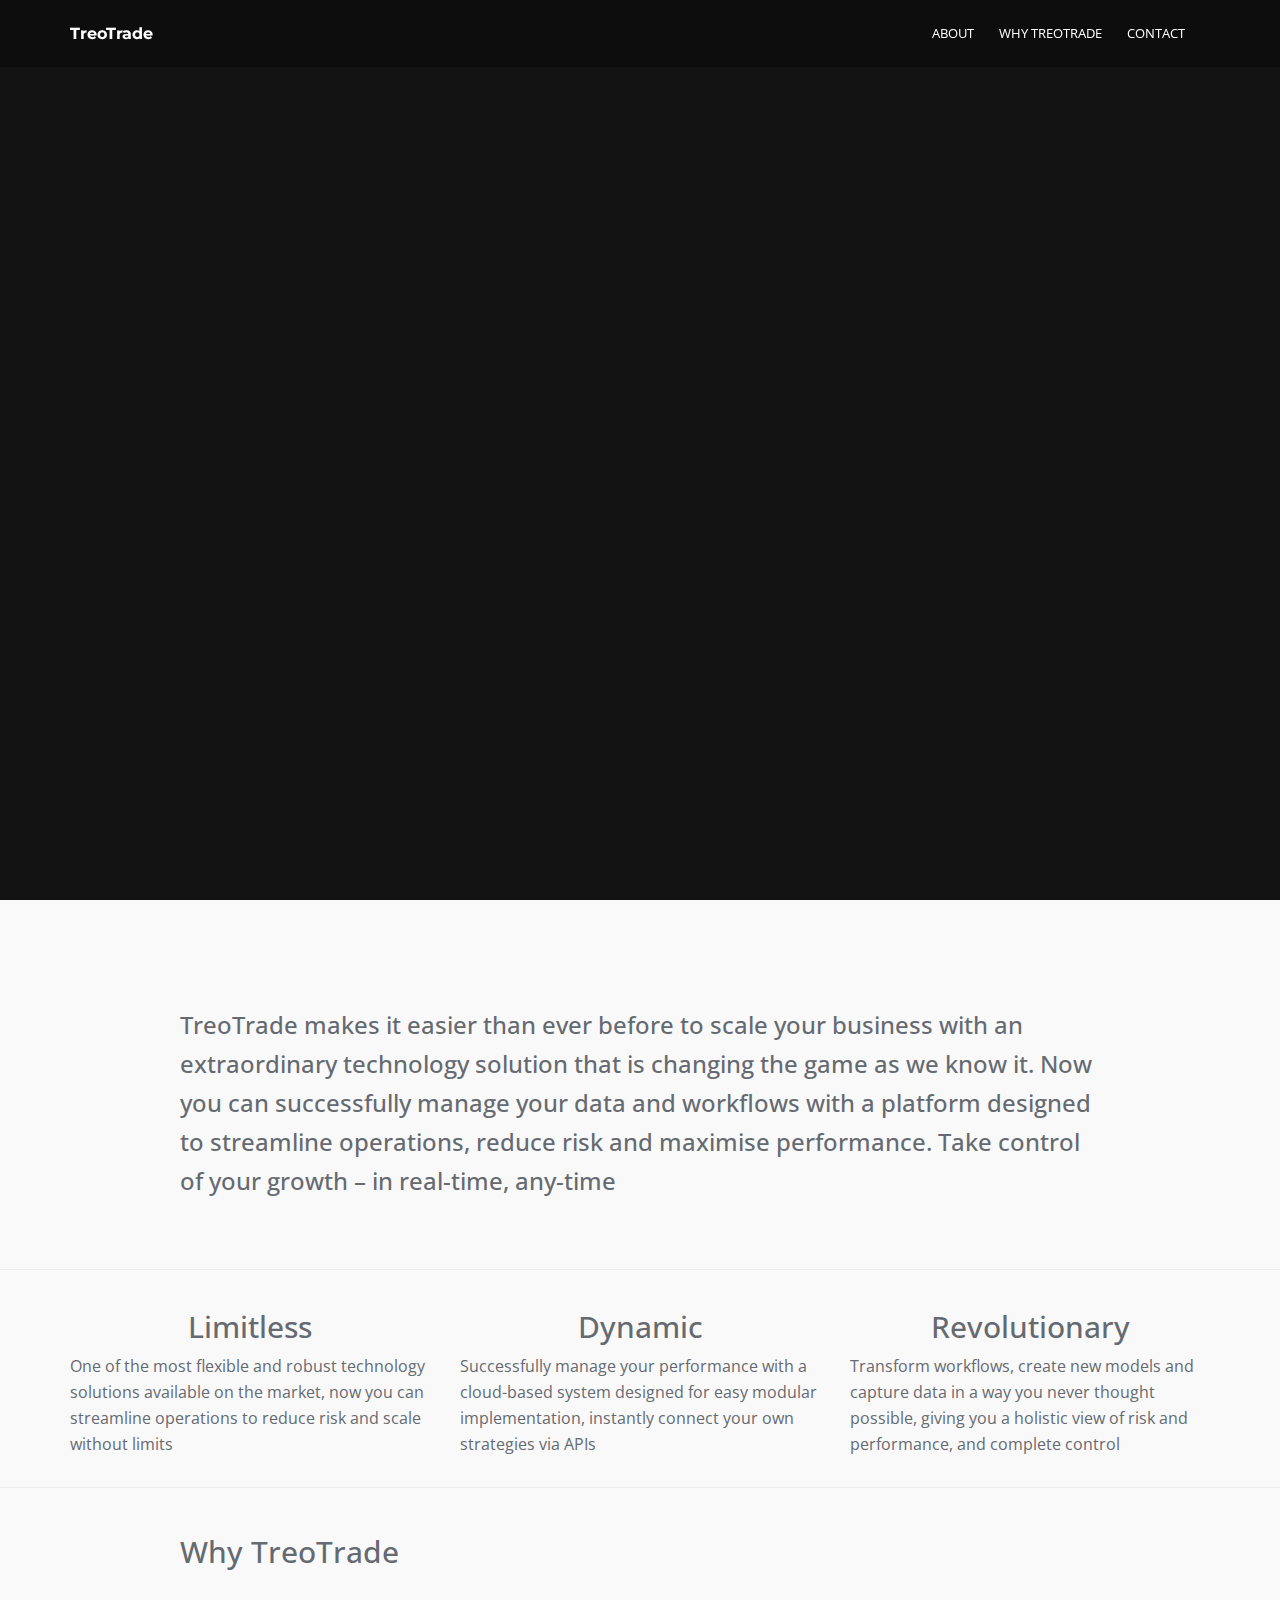
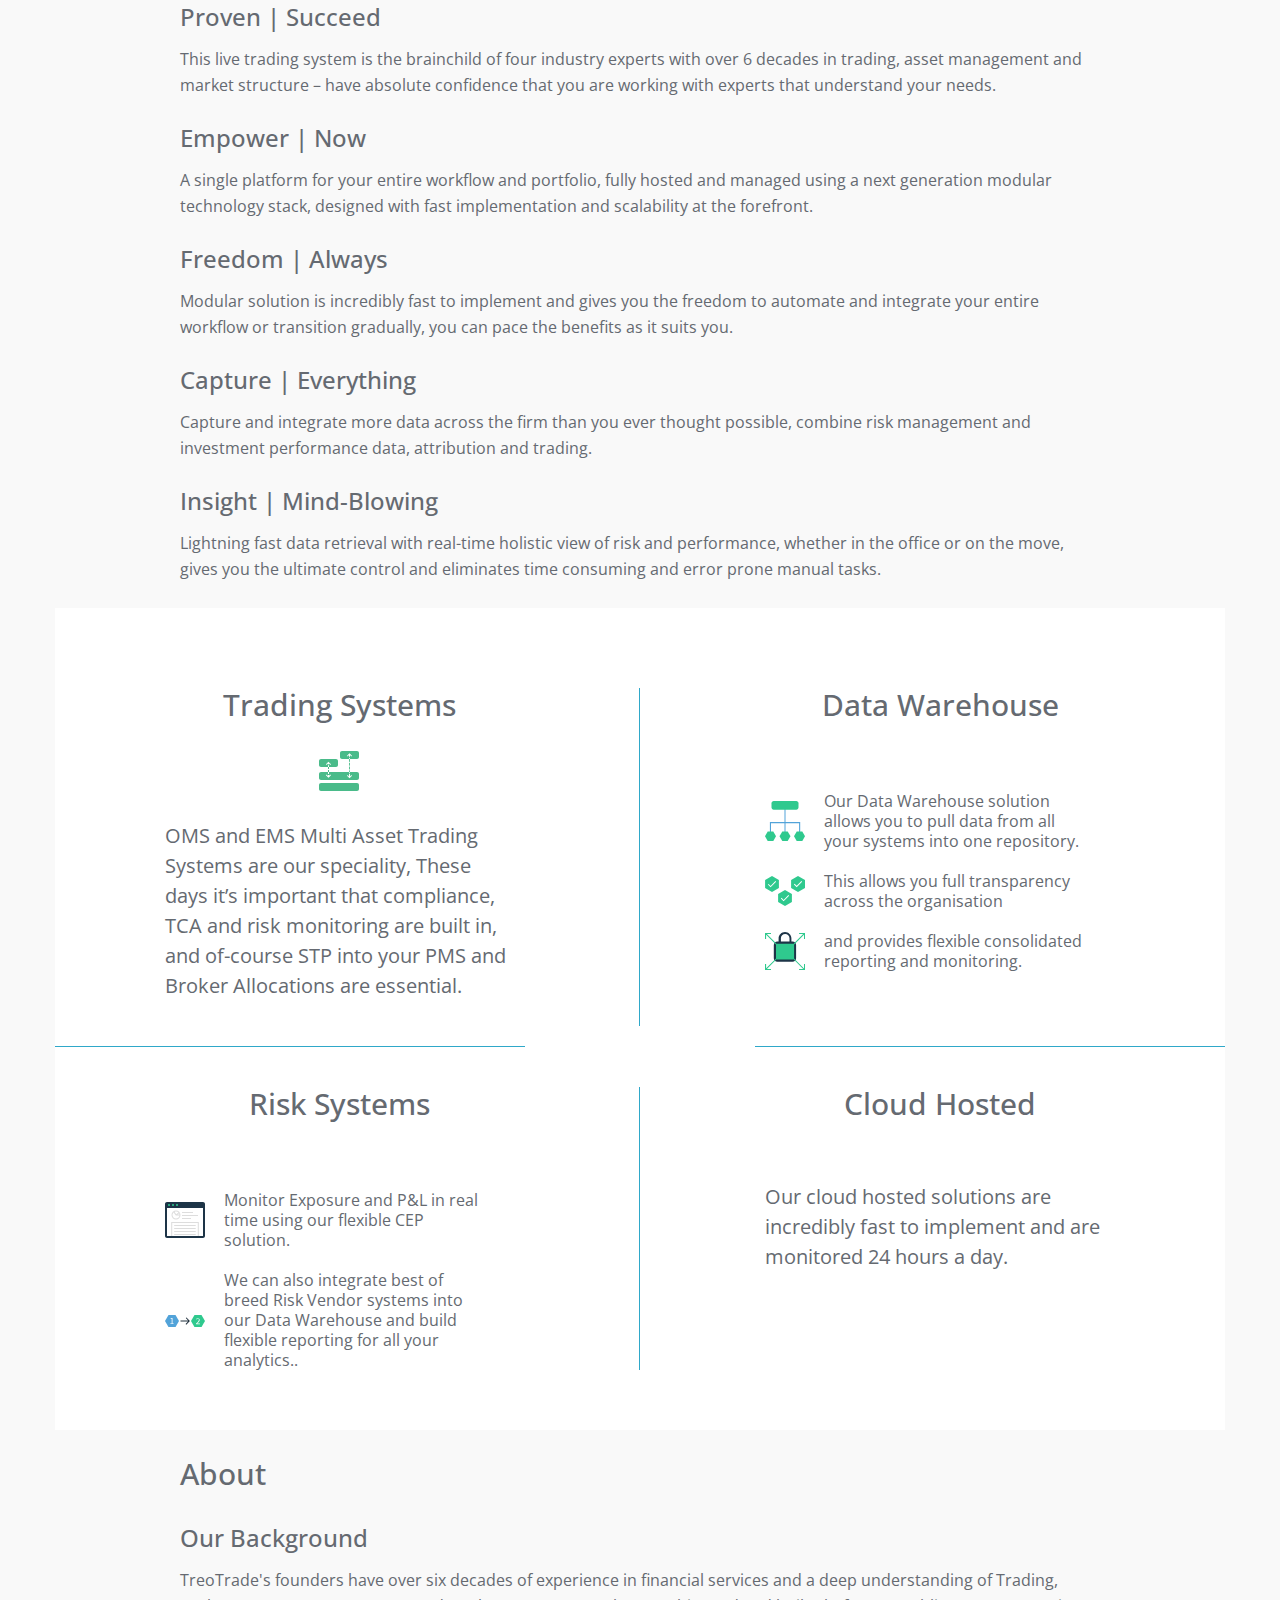
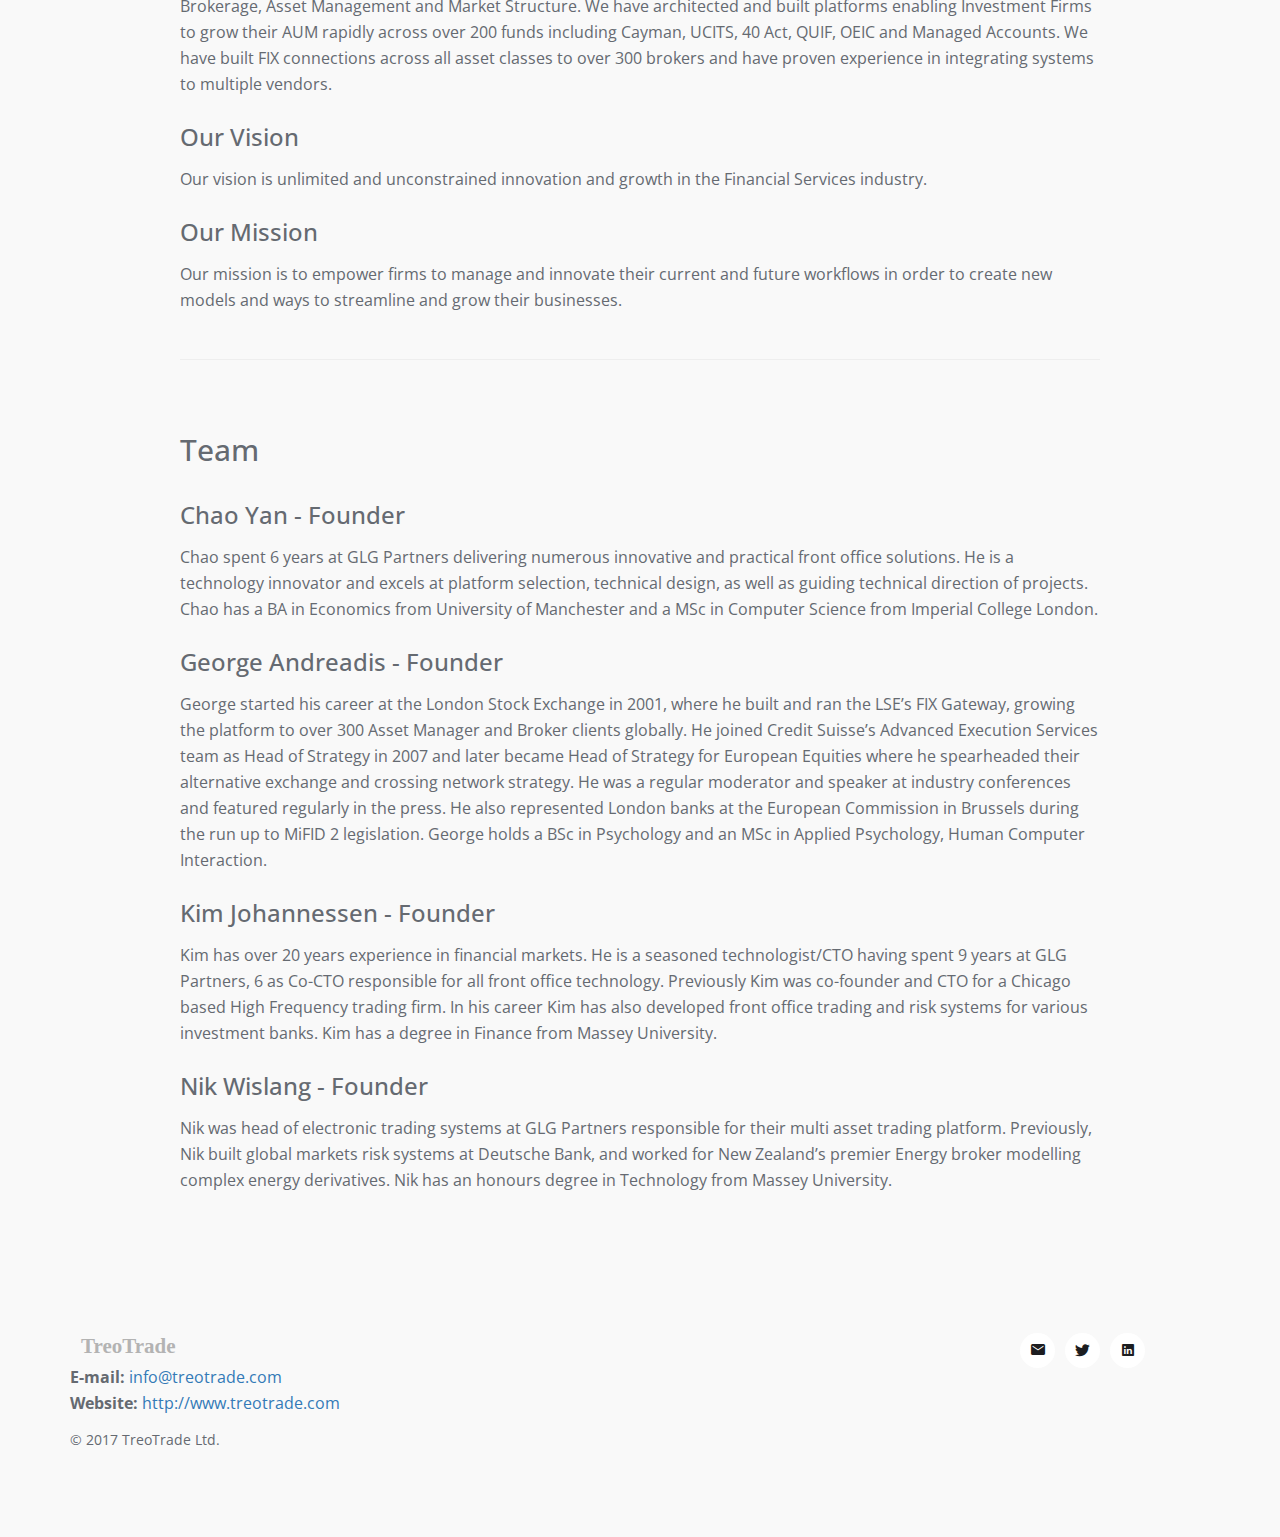
==== commit 31a6c35f: "Release New Site" ====
--- a/index.html
+++ b/index.html
@@ -1,437 +1,630 @@
 <!DOCTYPE html>
 <html>
+
 <head>
-  <title>TreoTrade</title>
-  <meta charset="UTF-8">
-  <meta name="viewport" content="width=device-width, initial-scale=1">
-  <link rel="shortcut icon" type="image/x-icon" href="assets/img/favicon.ico">
-
-  <!-- STYLES -->
-  <link rel="stylesheet" href="assets/css/bootstrap.min.css">
-  <link rel="stylesheet" href="assets/css/ionicons.min.css">
-  <link rel="stylesheet" href="assets/css/flexslider.css">
-  <link rel="stylesheet" href="assets/css/style.css">
-
-  <script>
-   (function(i,s,o,g,r,a,m){i['GoogleAnalyticsObject']=r;i[r]=i[r]||function(){
-   (i[r].q=i[r].q||[]).push(arguments)},i[r].l=1*new Date();a=s.createElement(o),
-   m=s.getElementsByTagName(o)[0];a.async=1;a.src=g;m.parentNode.insertBefore(a,m)
-   })(window,document,'script','//www.google-analytics.com/analytics.js','ga');
-
-   ga('create', 'UA-75799948-1', 'auto');
-   ga('send', 'pageview');
-  </script>
+    <title>TreoTrade</title>
+    <meta charset="UTF-8">
+    <meta name="viewport" content="width=device-width, initial-scale=1">
+    <link rel="shortcut icon" type="image/x-icon" href="assets/img/favicon.ico">
+
+    <!-- STYLES -->
+    <link rel="stylesheet" href="assets/css/bootstrap.min.css">
+    <link rel="stylesheet" href="assets/css/ionicons.min.css">
+    <link rel="stylesheet" href="assets/css/flexslider.css">
+    <link rel="stylesheet" href="assets/css/style.css">
+
+    <script>
+        (function (i, s, o, g, r, a, m) {
+        i['GoogleAnalyticsObject'] = r; i[r] = i[r] || function () {
+            (i[r].q = i[r].q || []).push(arguments)
+        }, i[r].l = 1 * new Date(); a = s.createElement(o),
+            m = s.getElementsByTagName(o)[0]; a.async = 1; a.src = g; m.parentNode.insertBefore(a, m)
+        })(window, document, 'script', '//www.google-analytics.com/analytics.js', 'ga');
+
+        ga('create', 'UA-75799948-1', 'auto');
+        ga('send', 'pageview');
+    </script>
 </head>
+
 <body>
 
-<div id="landing-container">
-<div id="landing-overlay">
-  <canvas id="canvas" class="animCanvas"></canvas>
-</div>
-<div class="header">
-	<h1>Engage. <br> Enable.<br> Evolve.</h1>
-	<p>Bespoke IT solutions for the Asset Management Industry.</p>
-</div>
-<span id="more"><i class="icon ion-chevron-down"> </i></span>
-</div>
-
-<!-- main header -->
-<header class="main-header">
-  <!-- container -->
-  <div class="container">
-    <!-- logo -->
-    <a href="#" class="logo-text">TreoTrade</a>
-    <!-- menu -->
-    <div class="menu">
-    <!--   <div class="uppercase menu-text"><a href="solutions.html">solutions</a></div>
+    <div id="landing-container">
+        <div id="landing-overlay">
+            <canvas id="canvas" class="animCanvas"></canvas>
+        </div>
+        <div class="header">
+            <h1>TreoTrade </h1>
+            <br>
+            <br>
+            <h3>Innovating Technology for Financial Services</h3>
+            <!-- <p>Bespoke IT solutions for the Asset Management Industry.</p> -->
+        </div>
+        <span id="more">
+            <i class="icon ion-chevron-down"> </i>
+        </span>
+    </div>
+
+    <!-- main header -->
+    <header class="main-header">
+        <!-- container -->
+        <div class="container">
+            <!-- logo -->
+            <a href="#" class="logo-text">TreoTrade</a>
+            <!-- menu -->
+            <div class="menu">
+                <!--   <div class="uppercase menu-text"><a href="solutions.html">solutions</a></div>
       <div class="uppercase menu-text"><a href="technology.html">technology</a></div>-->
-      <div class="uppercase menu-text"><a href="#aboutus">about</a></div>
-      <div class="uppercase menu-text"><a href="#whytreotrade">why treotrade</a></div>
-      <div class="uppercase menu-text"><a href="#contact">contact</a></div>
+                <div class="uppercase menu-text">
+                    <a href="#aboutus">about</a>
+                </div>
+                <div class="uppercase menu-text">
+                    <a href="#whytreotrade">why treotrade</a>
+                </div>
+                <div class="uppercase menu-text">
+                    <a href="#contact">contact</a>
+                </div>
+            </div>
+        </div>
+    </header>
+    <!-- end main header -->
+
+    <!-- who are we section -->
+    <a class="anchor" id="homebit"></a>
+    <section>
+        <div class="container">
+            <div class="col-md-offset-1 col-md-10">
+                <h3 style="line-height: inherit;">
+                    TreoTrade makes it easier than ever before to scale your business with an extraordinary technology solution that is changing
+                    the game as we know it. Now you can successfully manage your data and workflows with a platform designed
+                    to streamline operations, reduce risk and maximise performance. Take control of your growth – in real-time,
+                    any-time
+                    <br/>
+                    <br/>
+                </h3>
+            </div>
+        </div>
+    </section>
+    <hr>
+    <!-- end section -->
+    <div class="container">
+        <div class="row">
+            <div class="col-md-4">
+                <h2 style="text-align: center;">Limitless</h2>
+                <p>One of the most flexible and robust technology solutions available on the market, now you can streamline
+                    operations to reduce risk and scale without limits</p>
+                <!-- <p>
+      <a class="btn btn-secondary" href="#" role="button">View details »</a>
+    </p> -->
+            </div>
+            <div class="col-md-4">
+                <h2 style="text-align: center;">Dynamic</h2>
+                <p>Successfully manage your performance with a cloud-based system designed for easy modular implementation,
+                    instantly connect your own strategies via APIs</p>
+                <!-- <p>
+      <a class="btn btn-secondary" href="#" role="button">View details »</a>
+    </p> -->
+            </div>
+            <div class="col-md-4">
+                <h2 style="text-align: center;">Revolutionary</h2>
+                <p>Transform workflows, create new models and capture data in a way you never thought possible, giving you a
+                    holistic view of risk and performance, and complete control
+                </p>
+                <!-- <p>
+      <a class="btn btn-secondary" href="#" role="button">View details »</a>
+    </p> -->
+            </div>
+        </div>
     </div>
-  </div>
-</header>
-<!-- end main header -->
-
-<!-- who are we section -->
-<a class="anchor" id="whytreotrade"></a>
-<section>
-  <div class="container">
-    <div class="col-md-offset-1 col-md-10">
-      <h3 style="line-height: inherit;">
-      We have extensive experience delivering complete solutions encompassing Electronic Trading (OMS and EMS), Risk Management, Portfolio Management including full hosting and support for these solutions. We are also able to provide advisory services for vendor selection and IT strategy.
-      <br/>
-      <br/>
-      </h3>
-    </div>
-  </div>
-</section>
-<!-- end section -->
-
-<!-- Features section -->
-<section id="services" class="img_text co-p-solutions">
-<div class="container co-p-solutions-devops">
-
-      <div class="row">
-        <div class="col-lg-6 col-md-6 col-sm-6 col-xs-12 co-p-solutions-devops-wrapper">
-          <div class="co-p-solutions-devops-section">
+    <hr>
+
+    <!-- WHY TREOTRADE  -->
+
+    <a class="anchor" id="whytreotrade"></a>
+    <section>
+        <div class="container">
+            <div class="col-md-offset-1 col-md-10">
+
+                <h2 style="line-height: inherit; ">
+                    Why TreoTrade
+                </h2>
+                <h3 style="line-height: inherit;">
+                    Proven | Succeed
+                </h3>
+                This live trading system is the brainchild of four industry experts with over 6 decades in trading, asset management and
+                market structure – have absolute confidence that you are working with experts that understand your needs.
+                <br>
+                <h3 style="line-height: inherit;">
+                    Empower | Now
+                </h3>
+                A single platform for your entire workflow and portfolio, fully hosted and managed using a next generation modular technology
+                stack, designed with fast implementation and scalability at the forefront.
+                <br>
+
+                <h3 style="line-height: inherit;">
+                    Freedom | Always
+                </h3>
+                Modular solution is incredibly fast to implement and gives you the freedom to automate and integrate your entire workflow
+                or transition gradually, you can pace the benefits as it suits you.
+                <br>
+                <h3 style="line-height: inherit;">
+                    Capture | Everything
+                </h3>
+                Capture and integrate more data across the firm than you ever thought possible, combine risk management and investment performance
+                data, attribution and trading.
+                <br>
+                <h3 style="line-height: inherit;">
+                    Insight | Mind-Blowing
+                </h3>
+                Lightning fast data retrieval with real-time holistic view of risk and performance, whether in the office or on the move,
+                gives you the ultimate control and eliminates time consuming and error prone manual tasks.
+                <br>
+                <br>
+
+
+            </div>
+        </div>
+    </section>
+
+
+    <!-- END WHY TREOTRADE  -->
+
+
+    <!-- Features section -->
+    <section id="services" class="img_text co-p-solutions">
+        <div class="container co-p-solutions-devops">
+
             <div class="row">
-              <div class="col-lg-8 col-lg-offset-2 col-md-10 col-md-offset-1 col-sm-12 col-xs-12">
-
-                <h2>Trading Systems</h2>
-
-                <div class="co-p-solutions-devops-graphic">
-                      <svg version="1.1" preserveAspectRatio="xMidYMin" width="40px" xmlns="http://www.w3.org/2000/svg" xmlns:xlink="http://www.w3.org/1999/xlink" x="0px" y="0px" viewBox="0 0 40 40" style="enable-background:new 0 0 40 40;" xml:space="preserve">
-                      <title>Group</title>
-                      <desc>Created with Sketch.</desc>
-                      <g id="XMLID_1_">
-                        <path id="XMLID_3_" style="fill:#4ABB8A;" d="M2,32h36c1.1,0,2,0.9,2,2v4c0,1.1-0.9,2-2,2H2c-1.1,0-2-0.9-2-2v-4
+                <div class="col-lg-6 col-md-6 col-sm-6 col-xs-12 co-p-solutions-devops-wrapper">
+                    <div class="co-p-solutions-devops-section">
+                        <div class="row">
+                            <div class="col-lg-8 col-lg-offset-2 col-md-10 col-md-offset-1 col-sm-12 col-xs-12">
+
+                                <h2>Trading Systems</h2>
+
+                                <div class="co-p-solutions-devops-graphic">
+                                    <svg version="1.1" preserveAspectRatio="xMidYMin" width="40px" xmlns="http://www.w3.org/2000/svg" xmlns:xlink="http://www.w3.org/1999/xlink"
+                                        x="0px" y="0px" viewBox="0 0 40 40" style="enable-background:new 0 0 40 40;" xml:space="preserve">
+                                        <title>Group</title>
+                                        <desc>Created with Sketch.</desc>
+                                        <g id="XMLID_1_">
+                                            <path id="XMLID_3_" style="fill:#4ABB8A;" d="M2,32h36c1.1,0,2,0.9,2,2v4c0,1.1-0.9,2-2,2H2c-1.1,0-2-0.9-2-2v-4
                           C0,32.9,0.9,32,2,32z"></path>
-                        <path id="XMLID_4_" style="fill:#4ABB8A;" d="M2,21h36c1.1,0,2,0.9,2,2v4c0,1.1-0.9,2-2,2H2c-1.1,0-2-0.9-2-2v-4
+                                            <path id="XMLID_4_" style="fill:#4ABB8A;" d="M2,21h36c1.1,0,2,0.9,2,2v4c0,1.1-0.9,2-2,2H2c-1.1,0-2-0.9-2-2v-4
                           C0,21.9,0.9,21,2,21z"></path>
-                        <path id="XMLID_5_" style="fill:#4ABB8A;" d="M2,8h15c1.1,0,2,0.9,2,2v4c0,1.1-0.9,2-2,2H2c-1.1,0-2-0.9-2-2v-4C0,8.9,0.9,8,2,8z"></path>
-                        <path id="XMLID_6_" style="fill:#4ABB8A;" d="M23,0h15c1.1,0,2,0.9,2,2v4c0,1.1-0.9,2-2,2H23c-1.1,0-2-0.9-2-2V2
+                                            <path id="XMLID_5_" style="fill:#4ABB8A;" d="M2,8h15c1.1,0,2,0.9,2,2v4c0,1.1-0.9,2-2,2H2c-1.1,0-2-0.9-2-2v-4C0,8.9,0.9,8,2,8z"></path>
+                                            <path id="XMLID_6_" style="fill:#4ABB8A;" d="M23,0h15c1.1,0,2,0.9,2,2v4c0,1.1-0.9,2-2,2H23c-1.1,0-2-0.9-2-2V2
                           C21,0.9,21.9,0,23,0z"></path>
-                        <rect id="XMLID_7_" x="30" y="21" style="fill:#FFFFFF;" width="1" height="0.8"></rect>
-                        <rect id="XMLID_8_" x="30" y="6.8" style="fill:#FFFFFF;" width="1" height="1.1"></rect>
-                        <path id="XMLID_11_" style="fill:#FFFFFF;" d="M32.3,24.1L31,25.4v-2.6h-1v2.6l-1.3-1.3L28,24.8l2.5,2.5l2.5-2.5L32.3,24.1z
+                                            <rect id="XMLID_7_" x="30" y="21" style="fill:#FFFFFF;" width="1" height="0.8"></rect>
+                                            <rect id="XMLID_8_" x="30" y="6.8" style="fill:#FFFFFF;" width="1" height="1.1"></rect>
+                                            <path id="XMLID_11_" style="fill:#FFFFFF;" d="M32.3,24.1L31,25.4v-2.6h-1v2.6l-1.3-1.3L28,24.8l2.5,2.5l2.5-2.5L32.3,24.1z
                            M30.4,25.8h0.1H30.4L30.4,25.8z"></path>
-                        <polygon id="XMLID_12_" style="fill:#FFFFFF;" points="33,4.7 30.5,2.2 28,4.7 28.7,5.4 30,4.1 30,5.8 31,5.8 31,4.1 32.3,5.4  "></polygon>
-                        <rect id="XMLID_13_" x="30" y="19.4" style="fill:#4ABB8A;" width="0.9" height="1.5"></rect>
-                        <rect id="XMLID_14_" x="30" y="15.6" style="fill:#4ABB8A;" width="0.9" height="2.8"></rect>
-                        <rect id="XMLID_15_" x="30" y="11.8" style="fill:#4ABB8A;" width="0.9" height="2.8"></rect>
-                        <rect id="XMLID_16_" x="30" y="8" style="fill:#4ABB8A;" width="0.9" height="2.8"></rect>
-                        <rect id="XMLID_17_" x="9" y="21" style="fill:#FFFFFF;" width="1" height="2"></rect>
-                        <polygon id="XMLID_18_" style="fill:#FFFFFF;" points="12,13.2 9.4,10.7 7,13.2 7.7,13.9 9,12.6 9,13.2 10,13.2 10,12.6 11.3,13.9
+                                            <polygon id="XMLID_12_" style="fill:#FFFFFF;" points="33,4.7 30.5,2.2 28,4.7 28.7,5.4 30,4.1 30,5.8 31,5.8 31,4.1 32.3,5.4  "></polygon>
+                                            <rect id="XMLID_13_" x="30" y="19.4" style="fill:#4ABB8A;" width="0.9" height="1.5"></rect>
+                                            <rect id="XMLID_14_" x="30" y="15.6" style="fill:#4ABB8A;" width="0.9" height="2.8"></rect>
+                                            <rect id="XMLID_15_" x="30" y="11.8" style="fill:#4ABB8A;" width="0.9" height="2.8"></rect>
+                                            <rect id="XMLID_16_" x="30" y="8" style="fill:#4ABB8A;" width="0.9" height="2.8"></rect>
+                                            <rect id="XMLID_17_" x="9" y="21" style="fill:#FFFFFF;" width="1" height="2"></rect>
+                                            <polygon id="XMLID_18_" style="fill:#FFFFFF;" points="12,13.2 9.4,10.7 7,13.2 7.7,13.9 9,12.6 9,13.2 10,13.2 10,12.6 11.3,13.9
                             "></polygon>
-                        <polygon id="XMLID_19_" style="fill:#FFFFFF;" points="11.2,23.6 10,24.8 10,24 9,24 9,24.9 7.6,23.6 6.9,24.3 9.5,26.8 12,24.3
+                                            <polygon id="XMLID_19_" style="fill:#FFFFFF;" points="11.2,23.6 10,24.8 10,24 9,24 9,24.9 7.6,23.6 6.9,24.3 9.5,26.8 12,24.3
                           "></polygon>
-                        <rect id="XMLID_20_" x="9" y="19" style="fill:#4ABB8A;" width="1" height="2"></rect>
-                        <rect id="XMLID_21_" x="9" y="15" style="fill:#4ABB8A;" width="1" height="3"></rect>
-                        <rect id="XMLID_22_" x="9" y="14.2" style="fill:#FFFFFF;" width="1" height="1.8"></rect>
-                      </g>
-                      </svg>
-                </div>
-
-                <p>
-                  OMS and EMS Multi Asset Trading Systems are our speciality, These days it’s important that compliance, TCA and risk monitoring are built in, and of-course STP into your PMS and Broker Allocations are essential.
-                </p>
-
-              </div>
-            </div>
-          </div>
-        </div>
-        <div class="col-lg-6 col-md-6 col-sm-6 col-xs-12 co-p-solutions-devops-wrapper">
-          <div class="co-p-solutions-devops-section">
-            <div class="row">
-              <div class="col-lg-8 col-lg-offset-2 col-md-10 col-md-offset-1 col-sm-12 col-xs-12">
-
-                <h2>Data Warehouse</h2>
-
-                <div class="co-p-solutions-devops-list" style="margin-top: 20%;">
-                  <div class="co-p-solutions-devops-list-item">
-                    <div class="co-p-solutions-devops-list-icon">
-                      <svg version="1.1" preserveAspectRatio="xMidYMin" width="40px" xmlns:sketch="http://www.bohemiancoding.com/sketch/ns"
-                         xmlns="http://www.w3.org/2000/svg" xmlns:xlink="http://www.w3.org/1999/xlink" x="0px" y="0px" viewBox="-0.5 1 40 40"
-                         style="enable-background:new -0.5 1 40 40;" xml:space="preserve">
-                      <style type="text/css">
-                        .st0{fill:#21313D;}
-                        .st1{fill:#2FC98E;}
-                      </style>
-                      <title>Group</title>
-                      <desc>Created with Sketch.</desc>
-                      <polygon class="st0" points="20,22.1 20,8.8 19,8.8 19,22.1 4.4,22.1 4.4,32.1 5.5,32.1 5.5,23.2 19,23.2 19,32.5 20,32.5 20,23.2
-                        33.6,23.2 33.6,33.3 34.7,33.3 34.7,22.1 "/>
-                      <polygon id="Polygon-1-Copy-3" sketch:type="MSShapeGroup" fill="#2FC98E" points="10.5,36.2 7.8,41 2.2,41 -0.5,36.2 2.2,31.5
+                                            <rect id="XMLID_20_" x="9" y="19" style="fill:#4ABB8A;" width="1" height="2"></rect>
+                                            <rect id="XMLID_21_" x="9" y="15" style="fill:#4ABB8A;" width="1" height="3"></rect>
+                                            <rect id="XMLID_22_" x="9" y="14.2" style="fill:#FFFFFF;" width="1" height="1.8"></rect>
+                                        </g>
+                                    </svg>
+                                </div>
+
+                                <p>
+                                    OMS and EMS Multi Asset Trading Systems are our speciality, These days it’s important that compliance, TCA and risk
+                                    monitoring are built in, and of-course STP into your PMS and Broker Allocations are essential.
+                                </p>
+
+                            </div>
+                        </div>
+                    </div>
+                </div>
+                <div class="col-lg-6 col-md-6 col-sm-6 col-xs-12 co-p-solutions-devops-wrapper">
+                    <div class="co-p-solutions-devops-section">
+                        <div class="row">
+                            <div class="col-lg-8 col-lg-offset-2 col-md-10 col-md-offset-1 col-sm-12 col-xs-12">
+
+                                <h2>Data Warehouse</h2>
+
+                                <div class="co-p-solutions-devops-list" style="margin-top: 20%;">
+                                    <div class="co-p-solutions-devops-list-item">
+                                        <div class="co-p-solutions-devops-list-icon">
+                                            <svg version="1.1" preserveAspectRatio="xMidYMin" width="40px" xmlns:sketch="http://www.bohemiancoding.com/sketch/ns" xmlns="http://www.w3.org/2000/svg"
+                                                xmlns:xlink="http://www.w3.org/1999/xlink" x="0px" y="0px" viewBox="-0.5 1 40 40"
+                                                style="enable-background:new -0.5 1 40 40;" xml:space="preserve">
+                                                <style type="text/css">
+                                                    .st0 {
+                                                        fill: #21313D;
+                                                    }
+
+                                                    .st1 {
+                                                        fill: #2FC98E;
+                                                    }
+                                                </style>
+                                                <title>Group</title>
+                                                <desc>Created with Sketch.</desc>
+                                                <polygon class="st0" points="20,22.1 20,8.8 19,8.8 19,22.1 4.4,22.1 4.4,32.1 5.5,32.1 5.5,23.2 19,23.2 19,32.5 20,32.5 20,23.2
+                        33.6,23.2 33.6,33.3 34.7,33.3 34.7,22.1 " />
+                                                <polygon id="Polygon-1-Copy-3" sketch:type="MSShapeGroup" fill="#2FC98E" points="10.5,36.2 7.8,41 2.2,41 -0.5,36.2 2.2,31.5
                         7.8,31.5 ">
-                      </polygon>
-                      <polygon id="Polygon-1-Copy-10" sketch:type="MSShapeGroup" fill="#2FC98E" points="25,36.2 22.2,41 16.8,41 14,36.2 16.8,31.5
+                                                </polygon>
+                                                <polygon id="Polygon-1-Copy-10" sketch:type="MSShapeGroup" fill="#2FC98E" points="25,36.2 22.2,41 16.8,41 14,36.2 16.8,31.5
                         22.2,31.5 ">
-                      </polygon>
-                      <polygon id="Polygon-1-Copy-11" sketch:type="MSShapeGroup" fill="#2FC98E" points="39.5,36.2 36.8,41 31.2,41 28.5,36.2 31.2,31.5
+                                                </polygon>
+                                                <polygon id="Polygon-1-Copy-11" sketch:type="MSShapeGroup" fill="#2FC98E" points="39.5,36.2 36.8,41 31.2,41 28.5,36.2 31.2,31.5
                         36.8,31.5 ">
-                      </polygon>
-                      <g id="Rectangle-444-Copy-2" sketch:type="MSShapeGroup">
-                        <path fill="#2FC98E" d="M30.8,1H8.2C7,1,6,2,6,3.2v4.3c0,1.2,1,2.2,2.2,2.2h22.6c1.2,0,2.2-1,2.2-2.2V3.2C33,2,32,1,30.8,1L30.8,1z"/>
-                      </g>
-                      </svg>
-                    </div>
-                    <div class="co-p-solutions-devops-list-text">
-                      Our Data Warehouse solution allows you to pull data from all your systems into one repository.
-                    </div>
-                  </div>
-
-                  <div class="co-p-solutions-devops-list-item">
-                    <div class="co-p-solutions-devops-list-icon">
-                      <svg version="1.1" preserveAspectRatio="xMidYMin" width="40px" xmlns:sketch="http://www.bohemiancoding.com/sketch/ns"
-                         xmlns="http://www.w3.org/2000/svg" xmlns:xlink="http://www.w3.org/1999/xlink" x="0px" y="0px" viewBox="-0.5 5.5 40 30"
-                         style="enable-background:new -0.5 5.5 40 30;" xml:space="preserve">
-                      <style type="text/css">
-                        .st0{fill:#2FC98E;}
-                        .st1{fill:#FFFFFF;}
-                      </style>
-                      <title>Polygon 1 Copy 4 + Path 5003 Copy 4 + Polygon 1 Copy 5 + Path 5003 Copy 5 + Polygon 1 Copy 6 + Path 5003 Copy 6</title>
-                      <desc>Created with Sketch.</desc>
-                      <g id="Polygon-1-Copy-4">
-                        <polygon fill="#2FC98E" points="6.5,5.6 13.4,9.6 13.4,17.6 6.5,21.6 -0.4,17.6 -0.4,9.6   "/>
-                      </g>
-                      <g id="Path-5003-Copy-4">
-                        <polygon fill="#FFFFFF" points="5.1,16.8 2.4,14.1 3.1,13.4 5.1,15.4 9.9,10.6 10.6,11.3   "/>
-                      </g>
-                      <g id="Polygon-1-Copy-5">
-                        <polygon fill="#2FC98E" points="19.5,19.5 26.4,23.5 26.4,31.5 19.5,35.5 12.6,31.5 12.6,23.5  "/>
-                      </g>
-                      <g id="Path-5003-Copy-5">
-                        <polygon fill="#FFFFFF" points="18.1,30.8 15.4,28 16.1,27.3 18.1,29.4 22.9,24.6 23.6,25.3  "/>
-                      </g>
-                      <g id="Polygon-1-Copy-6">
-                        <polygon fill="#2FC98E" points="32.5,5.5 39.5,9.5 39.5,17.5 32.5,21.5 25.6,17.5 25.6,9.5   "/>
-                      </g>
-                      <g id="Path-5003-Copy-6">
-                        <polygon fill="#FFFFFF" points="31.2,16.7 28.4,14 29.1,13.3 31.2,15.3 35.9,10.6 36.6,11.3  "/>
-                      </g>
-                      </svg>
-                    </div>
-                    <div class="co-p-solutions-devops-list-text">
-                      This allows you full transparency across the organisation
-                    </div>
-                  </div>
-
-                  <div class="co-p-solutions-devops-list-item">
-                    <div class="co-p-solutions-devops-list-icon">
-                      <svg version="1.1" preserveAspectRatio="xMidYMin" width="40px" xmlns:sketch="http://www.bohemiancoding.com/sketch/ns"
-                         xmlns="http://www.w3.org/2000/svg" xmlns:xlink="http://www.w3.org/1999/xlink" x="0px" y="0px" viewBox="-285 377 40 40"
-                         style="enable-background:new -285 377 40 40;" xml:space="preserve">
-                      <title>Group</title>
-                      <desc>Created with Sketch.</desc>
-                      <g>
-                        <path style="fill:#1D3447;" d="M-257.4,387.5h-1.2v-3.1c0-3.5-2.9-6.4-6.4-6.4s-6.4,2.9-6.4,6.4v3.2h-1.2c-2,0-3.6,1.6-3.6,3.6v13
+                                                </polygon>
+                                                <g id="Rectangle-444-Copy-2" sketch:type="MSShapeGroup">
+                                                    <path fill="#2FC98E" d="M30.8,1H8.2C7,1,6,2,6,3.2v4.3c0,1.2,1,2.2,2.2,2.2h22.6c1.2,0,2.2-1,2.2-2.2V3.2C33,2,32,1,30.8,1L30.8,1z"
+                                                    />
+                                                </g>
+                                            </svg>
+                                        </div>
+                                        <div class="co-p-solutions-devops-list-text">
+                                            Our Data Warehouse solution allows you to pull data from all your systems into one repository.
+                                        </div>
+                                    </div>
+
+                                    <div class="co-p-solutions-devops-list-item">
+                                        <div class="co-p-solutions-devops-list-icon">
+                                            <svg version="1.1" preserveAspectRatio="xMidYMin" width="40px" xmlns:sketch="http://www.bohemiancoding.com/sketch/ns" xmlns="http://www.w3.org/2000/svg"
+                                                xmlns:xlink="http://www.w3.org/1999/xlink" x="0px" y="0px" viewBox="-0.5 5.5 40 30"
+                                                style="enable-background:new -0.5 5.5 40 30;" xml:space="preserve">
+                                                <style type="text/css">
+                                                    .st0 {
+                                                        fill: #2FC98E;
+                                                    }
+
+                                                    .st1 {
+                                                        fill: #FFFFFF;
+                                                    }
+                                                </style>
+                                                <title>Polygon 1 Copy 4 + Path 5003 Copy 4 + Polygon 1 Copy 5 + Path 5003 Copy 5
+                                                    + Polygon 1 Copy 6 + Path 5003 Copy 6</title>
+                                                <desc>Created with Sketch.</desc>
+                                                <g id="Polygon-1-Copy-4">
+                                                    <polygon fill="#2FC98E" points="6.5,5.6 13.4,9.6 13.4,17.6 6.5,21.6 -0.4,17.6 -0.4,9.6   " />
+                                                </g>
+                                                <g id="Path-5003-Copy-4">
+                                                    <polygon fill="#FFFFFF" points="5.1,16.8 2.4,14.1 3.1,13.4 5.1,15.4 9.9,10.6 10.6,11.3   " />
+                                                </g>
+                                                <g id="Polygon-1-Copy-5">
+                                                    <polygon fill="#2FC98E" points="19.5,19.5 26.4,23.5 26.4,31.5 19.5,35.5 12.6,31.5 12.6,23.5  " />
+                                                </g>
+                                                <g id="Path-5003-Copy-5">
+                                                    <polygon fill="#FFFFFF" points="18.1,30.8 15.4,28 16.1,27.3 18.1,29.4 22.9,24.6 23.6,25.3  " />
+                                                </g>
+                                                <g id="Polygon-1-Copy-6">
+                                                    <polygon fill="#2FC98E" points="32.5,5.5 39.5,9.5 39.5,17.5 32.5,21.5 25.6,17.5 25.6,9.5   " />
+                                                </g>
+                                                <g id="Path-5003-Copy-6">
+                                                    <polygon fill="#FFFFFF" points="31.2,16.7 28.4,14 29.1,13.3 31.2,15.3 35.9,10.6 36.6,11.3  " />
+                                                </g>
+                                            </svg>
+                                        </div>
+                                        <div class="co-p-solutions-devops-list-text">
+                                            This allows you full transparency across the organisation
+                                        </div>
+                                    </div>
+
+                                    <div class="co-p-solutions-devops-list-item">
+                                        <div class="co-p-solutions-devops-list-icon">
+                                            <svg version="1.1" preserveAspectRatio="xMidYMin" width="40px" xmlns:sketch="http://www.bohemiancoding.com/sketch/ns" xmlns="http://www.w3.org/2000/svg"
+                                                xmlns:xlink="http://www.w3.org/1999/xlink" x="0px" y="0px" viewBox="-285 377 40 40"
+                                                style="enable-background:new -285 377 40 40;" xml:space="preserve">
+                                                <title>Group</title>
+                                                <desc>Created with Sketch.</desc>
+                                                <g>
+                                                    <path style="fill:#1D3447;" d="M-257.4,387.5h-1.2v-3.1c0-3.5-2.9-6.4-6.4-6.4s-6.4,2.9-6.4,6.4v3.2h-1.2c-2,0-3.6,1.6-3.6,3.6v13
                           c0,2,1.6,3.6,3.6,3.6h15.1c2,0,3.6-1.6,3.6-3.6v-13C-253.8,389-255.4,387.5-257.4,387.5z M-260.6,387.5h-8.5v-3.2
-                          c0-2.4,1.9-4.3,4.3-4.3s4.3,1.9,4.3,4.3v3.2H-260.6z"/>
-                        <path style="fill:#2FC98E;" d="M-244.9,384.9v-6h-6v1.1h4.1l-9.9,9.9c-0.2-0.1-0.4-0.2-0.7-0.2h-15.1c-0.3,0-0.5,0.1-0.7,0.2
+                          c0-2.4,1.9-4.3,4.3-4.3s4.3,1.9,4.3,4.3v3.2H-260.6z" />
+                                                    <path style="fill:#2FC98E;" d="M-244.9,384.9v-6h-6v1.1h4.1l-9.9,9.9c-0.2-0.1-0.4-0.2-0.7-0.2h-15.1c-0.3,0-0.5,0.1-0.7,0.2
                           l-9.9-9.9h4.1v-1.1h-6v6h1.1v-4.2l10,10c-0.1,0.2-0.1,0.3-0.1,0.5v13c0,0.1,0,0.2,0,0.2l-9.9,9.9V410h-1.1v6h6v-1.1h-4.1l9.7-9.6
                           c0.3,0.2,0.6,0.3,0.9,0.3h15.1c0.3,0,0.7-0.1,0.9-0.3l9.7,9.7h-4.1v1.1h6v-6h-1.1v4.3l-9.9-9.9c0-0.1,0-0.2,0-0.2v-13
-                          c0-0.2,0-0.3-0.1-0.5l10-10v4.3h1.1V384.9z"/>
-                      </g>
-                      </svg>
-                    </div>
-                    <div class="co-p-solutions-devops-list-text">
-                      and provides flexible consolidated reporting and monitoring.
-                    </div>
-                  </div>
-
-
-                </div>
-
-              </div>
-            </div>
-          </div>
-        </div>
-      </div>
-
-
-      <div class="row">
-        <div class="co-p-solutions-devops-tectonic">
-          <div class="col-lg-5 col-md-5 col-sm-5 col-xs-4 co-p-solutions-devops-line">
-            <hr>
-          </div>
-          <div class="col-lg-2 col-md-2 col-sm-2 col-xs-4 co-p-solutions-devops-logo">
-
-          </div>
-          <div class="col-lg-5 col-md-5 col-sm-5 col-xs-4 co-p-solutions-devops-line">
-            <hr>
-          </div>
-        </div>
-      </div>
-
-      <div class="row">
-        <div class="col-lg-6 col-md-6 col-sm-6 col-xs-12 co-p-solutions-devops-wrapper">
-          <div class="co-p-solutions-devops-section">
+                          c0-0.2,0-0.3-0.1-0.5l10-10v4.3h1.1V384.9z" />
+                                                </g>
+                                            </svg>
+                                        </div>
+                                        <div class="co-p-solutions-devops-list-text">
+                                            and provides flexible consolidated reporting and monitoring.
+                                        </div>
+                                    </div>
+
+
+                                </div>
+
+                            </div>
+                        </div>
+                    </div>
+                </div>
+            </div>
+
+
             <div class="row">
-              <div class="col-lg-8 col-lg-offset-2 col-md-10 col-md-offset-1 col-sm-12 col-xs-12">
-
-                <h2>Risk Systems</h2>
-
-                <div class="co-p-solutions-devops-list" style="margin-top: 20%;">
-                  <div class="co-p-solutions-devops-list-item">
-                    <div class="co-p-solutions-devops-list-icon">
-                      <svg version="1.1" preserveAspectRatio="xMidYMin" width="40px" xmlns:sketch="http://www.bohemiancoding.com/sketch/ns"
-                         xmlns="http://www.w3.org/2000/svg" xmlns:xlink="http://www.w3.org/1999/xlink" x="0px" y="0px" viewBox="0 3 40 36"
-                         style="enable-background:new 0 3 40 36;" xml:space="preserve">
-                      <title>Group</title>
-                      <desc>Created with Sketch.</desc>
-                      <g id="Line">
-                        <rect x="9.2" y="26" style="fill:#DDDDDD;" width="21.5" height="1"/>
-                      </g>
-                      <g id="Line-Copy">
-                        <rect x="9.2" y="29" style="fill:#DDDDDD;" width="21.5" height="1"/>
-                      </g>
-                      <g id="Line-Copy-2">
-                        <rect x="9.2" y="32" style="fill:#DDDDDD;" width="21.5" height="1"/>
-                      </g>
-                      <g id="Line-Copy-3">
-                        <rect x="9.2" y="35" style="fill:#DDDDDD;" width="21.5" height="1"/>
-                      </g>
-                      <g id="Path-5005">
-                        <polygon style="fill:#DDDDDD;" points="33.8,37 32.8,37 32.8,24.1 7.2,24.1 7.2,37 6.2,37 6.2,23.1 33.8,23.1  "/>
-                      </g>
-                      <path style="fill:#DDDDDD;" d="M11,11.5c-2.5,0-4.5,2-4.5,4.5s2,4.5,4.5,4.5s4.5-2,4.5-4.5S13.5,11.5,11,11.5z M14.5,15.5h-2
+                <div class="co-p-solutions-devops-tectonic">
+                    <div class="col-lg-5 col-md-5 col-sm-5 col-xs-4 co-p-solutions-devops-line">
+                        <hr>
+                    </div>
+                    <div class="col-lg-2 col-md-2 col-sm-2 col-xs-4 co-p-solutions-devops-logo">
+
+                    </div>
+                    <div class="col-lg-5 col-md-5 col-sm-5 col-xs-4 co-p-solutions-devops-line">
+                        <hr>
+                    </div>
+                </div>
+            </div>
+
+            <div class="row">
+                <div class="col-lg-6 col-md-6 col-sm-6 col-xs-12 co-p-solutions-devops-wrapper">
+                    <div class="co-p-solutions-devops-section">
+                        <div class="row">
+                            <div class="col-lg-8 col-lg-offset-2 col-md-10 col-md-offset-1 col-sm-12 col-xs-12">
+
+                                <h2>Risk Systems</h2>
+
+                                <div class="co-p-solutions-devops-list" style="margin-top: 20%;">
+                                    <div class="co-p-solutions-devops-list-item">
+                                        <div class="co-p-solutions-devops-list-icon">
+                                            <svg version="1.1" preserveAspectRatio="xMidYMin" width="40px" xmlns:sketch="http://www.bohemiancoding.com/sketch/ns" xmlns="http://www.w3.org/2000/svg"
+                                                xmlns:xlink="http://www.w3.org/1999/xlink" x="0px" y="0px" viewBox="0 3 40 36"
+                                                style="enable-background:new 0 3 40 36;" xml:space="preserve">
+                                                <title>Group</title>
+                                                <desc>Created with Sketch.</desc>
+                                                <g id="Line">
+                                                    <rect x="9.2" y="26" style="fill:#DDDDDD;" width="21.5" height="1" />
+                                                </g>
+                                                <g id="Line-Copy">
+                                                    <rect x="9.2" y="29" style="fill:#DDDDDD;" width="21.5" height="1" />
+                                                </g>
+                                                <g id="Line-Copy-2">
+                                                    <rect x="9.2" y="32" style="fill:#DDDDDD;" width="21.5" height="1" />
+                                                </g>
+                                                <g id="Line-Copy-3">
+                                                    <rect x="9.2" y="35" style="fill:#DDDDDD;" width="21.5" height="1" />
+                                                </g>
+                                                <g id="Path-5005">
+                                                    <polygon style="fill:#DDDDDD;" points="33.8,37 32.8,37 32.8,24.1 7.2,24.1 7.2,37 6.2,37 6.2,23.1 33.8,23.1  " />
+                                                </g>
+                                                <path style="fill:#DDDDDD;" d="M11,11.5c-2.5,0-4.5,2-4.5,4.5s2,4.5,4.5,4.5s4.5-2,4.5-4.5S13.5,11.5,11,11.5z M14.5,15.5h-2
                         l1.6-1.2C14.3,14.7,14.4,15.1,14.5,15.5z M13.5,13.5l-2.3,1.8l-1.6-2.4c0.5-0.2,1-0.3,1.5-0.3C12,12.5,12.8,12.9,13.5,13.5z
-                         M11,19.5c-1.9,0-3.5-1.6-3.5-3.5c0-1,0.5-2,1.2-2.6l2.1,3.1h3.7C14.2,18.2,12.7,19.5,11,19.5z"/>
-                      <g id="Line_2_">
-                        <rect x="17" y="13" style="fill:#DDDDDD;" width="11" height="1"/>
-                      </g>
-                      <g id="Line-Copy-9">
-                        <rect x="17" y="19" style="fill:#DDDDDD;" width="9" height="1"/>
-                      </g>
-                      <g id="Line-Copy-8">
-                        <rect x="17" y="16" style="fill:#DDDDDD;" width="16" height="1"/>
-                      </g>
-                      <path style="fill:#1D3447;" d="M40,4.9c0-1-0.9-1.9-2-1.9H2C0.9,3,0,3.9,0,4.9l0,0V5v32l0,0c0,1.1,0.9,2,2,2l0,0h36l0,0
-                        c1.1,0,2-0.9,2-2l0,0V4.9L40,4.9L40,4.9z M38,37H2V9h36V37z"/>
-                      <circle id="Oval-116" style="fill:#2FC98E;" cx="4" cy="6" r="1"/>
-                      <circle id="Oval-116-Copy" style="fill:#2FC98E;" cx="8" cy="6" r="1"/>
-                      <circle id="Oval-116-Copy-2" style="fill:#2FC98E;" cx="12" cy="6" r="1"/>
-                      </svg>
-                    </div>
-                    <div class="co-p-solutions-devops-list-text">
-                      Monitor Exposure and P&amp;L in real time using our flexible CEP solution.
-                    </div>
-                  </div>
-
-                  <div class="co-p-solutions-devops-list-item">
-                    <div class="co-p-solutions-devops-list-icon">
-                      <svg version="1.1" preserveAspectRatio="xMidYMin" width="40px" xmlns:sketch="http://www.bohemiancoding.com/sketch/ns"
-                         xmlns="http://www.w3.org/2000/svg" xmlns:xlink="http://www.w3.org/1999/xlink" x="0px" y="0px" viewBox="-0.5 15.9 40 12.1"
-                         style="enable-background:new -0.5 15.9 40 12.1;" xml:space="preserve">
-                      <style type="text/css">
-                        .st0{fill:#52A3D9;}
-                        .st1{fill:#21313D;}
-                        .st2{fill:#FFFFFF;}
-                        .st3{fill:#2FC98E;}
-                      </style>
-                      <title>Group</title>
-                      <desc>Created with Sketch.</desc>
-                      <polygon id="Polygon-1" sketch:type="MSShapeGroup" fill="#52A3D9" points="13.5,21.9 10,28 3,28 -0.5,21.9 3,15.9 10,15.9 ">
-                      </polygon>
-                      <polygon fill="#21313D" points="21,18.3 20.3,19 22.6,21.4 15,21.4 15,22.4 22.5,22.4 20.1,24.9 20.8,25.6 24.4,21.9 "/>
-                      <path id="_x31_" sketch:type="MSShapeGroup" fill="#FFFFFF" d="M4.8,24.3h1.4v-4.4H5.1v-0.5c0.3-0.1,0.5-0.1,0.7-0.2
-                        C6,19.1,6.2,19,6.4,18.9H7v5.4h1.2v0.6H4.8V24.3z"/>
-                      <polygon id="Polygon-1_1_" sketch:type="MSShapeGroup" fill="#2FC98E" points="39.5,21.9 36,28 29,28 25.5,21.9 29,15.9 36,15.9 ">
-                      </polygon>
-                      <path id="_x32_" sketch:type="MSShapeGroup" fill="#FFFFFF" d="M30.6,24.5c0.4-0.4,0.8-0.8,1.2-1.2c0.3-0.4,0.6-0.7,0.9-1
+                         M11,19.5c-1.9,0-3.5-1.6-3.5-3.5c0-1,0.5-2,1.2-2.6l2.1,3.1h3.7C14.2,18.2,12.7,19.5,11,19.5z" />
+                                                <g id="Line_2_">
+                                                    <rect x="17" y="13" style="fill:#DDDDDD;" width="11" height="1" />
+                                                </g>
+                                                <g id="Line-Copy-9">
+                                                    <rect x="17" y="19" style="fill:#DDDDDD;" width="9" height="1" />
+                                                </g>
+                                                <g id="Line-Copy-8">
+                                                    <rect x="17" y="16" style="fill:#DDDDDD;" width="16" height="1" />
+                                                </g>
+                                                <path style="fill:#1D3447;" d="M40,4.9c0-1-0.9-1.9-2-1.9H2C0.9,3,0,3.9,0,4.9l0,0V5v32l0,0c0,1.1,0.9,2,2,2l0,0h36l0,0
+                        c1.1,0,2-0.9,2-2l0,0V4.9L40,4.9L40,4.9z M38,37H2V9h36V37z" />
+                                                <circle id="Oval-116" style="fill:#2FC98E;" cx="4" cy="6" r="1" />
+                                                <circle id="Oval-116-Copy" style="fill:#2FC98E;" cx="8" cy="6" r="1" />
+                                                <circle id="Oval-116-Copy-2" style="fill:#2FC98E;" cx="12" cy="6" r="1" />
+                                            </svg>
+                                        </div>
+                                        <div class="co-p-solutions-devops-list-text">
+                                            Monitor Exposure and P&amp;L in real time using our flexible CEP solution.
+                                        </div>
+                                    </div>
+
+                                    <div class="co-p-solutions-devops-list-item">
+                                        <div class="co-p-solutions-devops-list-icon">
+                                            <svg version="1.1" preserveAspectRatio="xMidYMin" width="40px" xmlns:sketch="http://www.bohemiancoding.com/sketch/ns" xmlns="http://www.w3.org/2000/svg"
+                                                xmlns:xlink="http://www.w3.org/1999/xlink" x="0px" y="0px" viewBox="-0.5 15.9 40 12.1"
+                                                style="enable-background:new -0.5 15.9 40 12.1;" xml:space="preserve">
+                                                <style type="text/css">
+                                                    .st0 {
+                                                        fill: #52A3D9;
+                                                    }
+
+                                                    .st1 {
+                                                        fill: #21313D;
+                                                    }
+
+                                                    .st2 {
+                                                        fill: #FFFFFF;
+                                                    }
+
+                                                    .st3 {
+                                                        fill: #2FC98E;
+                                                    }
+                                                </style>
+                                                <title>Group</title>
+                                                <desc>Created with Sketch.</desc>
+                                                <polygon id="Polygon-1" sketch:type="MSShapeGroup" fill="#52A3D9" points="13.5,21.9 10,28 3,28 -0.5,21.9 3,15.9 10,15.9 ">
+                                                </polygon>
+                                                <polygon fill="#21313D" points="21,18.3 20.3,19 22.6,21.4 15,21.4 15,22.4 22.5,22.4 20.1,24.9 20.8,25.6 24.4,21.9 " />
+                                                <path id="_x31_" sketch:type="MSShapeGroup" fill="#FFFFFF" d="M4.8,24.3h1.4v-4.4H5.1v-0.5c0.3-0.1,0.5-0.1,0.7-0.2
+                        C6,19.1,6.2,19,6.4,18.9H7v5.4h1.2v0.6H4.8V24.3z" />
+                                                <polygon id="Polygon-1_1_" sketch:type="MSShapeGroup" fill="#2FC98E" points="39.5,21.9 36,28 29,28 25.5,21.9 29,15.9 36,15.9 ">
+                                                </polygon>
+                                                <path id="_x32_" sketch:type="MSShapeGroup" fill="#FFFFFF" d="M30.6,24.5c0.4-0.4,0.8-0.8,1.2-1.2c0.3-0.4,0.6-0.7,0.9-1
                         c0.2-0.3,0.4-0.6,0.5-0.8s0.2-0.5,0.2-0.7c0-0.3-0.1-0.6-0.3-0.8c-0.2-0.2-0.5-0.3-0.8-0.3c-0.2,0-0.5,0.1-0.7,0.2s-0.4,0.3-0.6,0.5
                         l-0.4-0.4c0.2-0.3,0.5-0.5,0.8-0.7c0.3-0.2,0.6-0.2,1-0.2c0.5,0,1,0.2,1.3,0.5c0.3,0.3,0.5,0.7,0.5,1.3c0,0.3-0.1,0.6-0.2,0.8
-                        s-0.3,0.6-0.5,0.9c-0.2,0.3-0.5,0.6-0.8,0.9c-0.3,0.3-0.6,0.7-1,1c0.2,0,0.3,0,0.5,0c0.2,0,0.3,0,0.5,0h1.7v0.7h-3.8V24.5z"/>
-                      </svg>
-                    </div>
-                    <div class="co-p-solutions-devops-list-text">
-                      We can also integrate best of breed Risk Vendor systems into our Data Warehouse and build flexible reporting for all your analytics..
-                    </div>
-                  </div>
-
-                </div>
-
-              </div>
-            </div>
-          </div>
-        </div>
-        <div class="col-lg-6 col-md-6 col-sm-6 col-xs-12 co-p-solutions-devops-wrapper">
-          <div class="co-p-solutions-devops-section">
-            <div class="row">
-              <div class="col-lg-8 col-lg-offset-2 col-md-10 col-md-offset-1 col-sm-12 col-xs-12">
-
-                <h2>Consulting Services</h2>
-
-                <div class="co-p-solutions-devops-graphic" style="margin: 10px;">
-                    <i class="icon ion-ios-lightbulb" style="color: #30B783; font-size: 40px;"></i>
-                </div>
-
-                <p>
-                  Whether you need a virtual CTO, systems integration, help with vendor selection or just some advice, we have over a decade of experience working for some of the largest Hedge Fund Managers in the Industry..
-                </p>
-
-              </div>
-            </div>
-          </div>
-        </div>
-      </div>
-
-    </div>
-</section>
-<!-- end who are we section -->
-<!-- who are we section -->
-<a class="anchor" id="aboutus"></a>
-<section>
-  <div class="container">
-    <div class="col-md-offset-1 col-md-10">
-
-<h2 style="line-height: inherit; ">
-  About
-</h2>
-      <h3 style="line-height: inherit;">
-Our Background
-      </h3>
-
-TreoTrade's founders have over six decades of experience in financial services and a deep understanding of Trading, Brokerage,
-Asset Management and Market Structure. We have architected and built platforms enabling Investment Firms to grow their AUM
-rapidly across over 200 funds including Cayman, UCITS, 40 Act, QUIF, OEIC and Managed Accounts. We have built FIX connections
-across all asset classes to over 300 brokers and have proven experience in integrating systems to multiple vendors.
-<br>
-
-      <h3 style="line-height: inherit;">
-        Our Vision
-      </h3>
-
-Our vision is unlimited and unconstrained innovation and growth in the Financial Services industry.
-<br>
-
-<h3 style="line-height: inherit;">
-  Our Mission
-</h3>
-  Our mission is to empower firms to manage and innovate their current and future workflows in order to create new models
-  and ways to streamline and grow their businesses.
-<br>
-
-  </div>
-  </div>
-</section>
-
-<!-- end section -->
-<!-- footer -->
-<a class="anchor" id="contact"></a>
-<footer class="main-footer">
-  <div class="container">
-    <div class="col-md-3">
-      <a href="#"><img src="assets/img/logo.svg" alt="logo image"></a><BR/>
-      <div class="phone-no">
-        <p><strong>E-mail:</strong><a href="mailto:info@treotrade.com"> info@treotrade.com</a><BR/>
-           <strong>Website:</strong><a href="http://www.treotrade.com" target="_blank"> http://www.treotrade.com</a></p>
-           <div><small>© 2017 TreoTrade Ltd.</small></div>
-      </div>
-    </div>
-    <div class="col-md-2 pull-right">
-      <!-- social icons -->
-      <div class="social-icons">
-        <a href="mailto:info@treotrade.com" class="social-icon__"><i class="icon ion-android-mail"></i></a>
-        <a href="https://twitter.com/treotrade" target="_blank" class="social-icon__"><i class="icon ion-social-twitter"></i></a>
-        <a href="https://www.linkedin.com/company/10120721"  target="_blank" class="social-icon__"><i class="icon ion-social-linkedin"></i></a>
-      </div>
-    </div>
-  </div>
-</footer>
-
-
-<script type="text/javascript" src="assets/js/jquery-2.1.4.min.js"></script>
-<script type="text/javascript" src="assets/js/smoothScroll.js"></script>
-<script type="text/javascript" src="assets/js/main.js"></script>
-<script type="text/javascript" src="assets/js/canvas.js"></script>
-
-<!--
+                        s-0.3,0.6-0.5,0.9c-0.2,0.3-0.5,0.6-0.8,0.9c-0.3,0.3-0.6,0.7-1,1c0.2,0,0.3,0,0.5,0c0.2,0,0.3,0,0.5,0h1.7v0.7h-3.8V24.5z"
+                                                />
+                                            </svg>
+                                        </div>
+                                        <div class="co-p-solutions-devops-list-text">
+                                            We can also integrate best of breed Risk Vendor systems into our Data Warehouse and build flexible reporting for all your
+                                            analytics..
+                                        </div>
+                                    </div>
+
+                                </div>
+
+                            </div>
+                        </div>
+                    </div>
+                </div>
+                <div class="col-lg-6 col-md-6 col-sm-6 col-xs-12 co-p-solutions-devops-wrapper">
+                    <div class="co-p-solutions-devops-section">
+                        <div class="row">
+                            <div class="col-lg-8 col-lg-offset-2 col-md-10 col-md-offset-1 col-sm-12 col-xs-12">
+                                <h2>Cloud Hosted</h2>
+                                <br>
+                                <br>
+                                <p>
+                                    Our cloud hosted solutions are incredibly fast to implement and are monitored 24 hours a day.
+                                </p>
+
+                            </div>
+                        </div>
+                    </div>
+                </div>
+            </div>
+
+        </div>
+    </section>
+    <!-- end who are we section -->
+
+    <!-- Services Section  -->
+
+
+    <!-- END Services Section  -->
+
+
+    <!-- who are we section -->
+    <a class="anchor" id="aboutus"></a>
+    <section>
+        <div class="container">
+            <div class="col-md-offset-1 col-md-10">
+
+                <h2 style="line-height: inherit; ">
+                    About
+                </h2>
+                <h3 style="line-height: inherit;">
+                    Our Background
+                </h3>
+                TreoTrade's founders have over six decades of experience in financial services and a deep understanding of Trading, Brokerage,
+                Asset Management and Market Structure. We have architected and built platforms enabling Investment Firms
+                to grow their AUM rapidly across over 200 funds including Cayman, UCITS, 40 Act, QUIF, OEIC and Managed Accounts.
+                We have built FIX connections across all asset classes to over 300 brokers and have proven experience in
+                integrating systems to multiple vendors.
+                <br>
+                <h3 style="line-height: inherit;">
+                    Our Vision
+                </h3>
+                Our vision is unlimited and unconstrained innovation and growth in the Financial Services industry.
+                <br>
+
+                <h3 style="line-height: inherit;">
+                    Our Mission
+                </h3>
+                Our mission is to empower firms to manage and innovate their current and future workflows in order to create new models and
+                ways to streamline and grow their businesses.
+                <br>
+
+
+                <br>
+                <hr>
+                <br>
+
+                <h2 style="line-height: inherit; ">
+                    Team
+                </h2>
+                <h3 style="line-height: inherit;">
+                    Chao Yan - Founder
+                </h3>
+                Chao spent 6 years at GLG Partners delivering numerous innovative and practical front office solutions. He is a technology
+                innovator and excels at platform selection, technical design, as well as guiding technical direction of projects.
+                Chao has a BA in Economics from University of Manchester and a MSc in Computer Science from Imperial College
+                London.
+                <br>
+                <h3 style="line-height: inherit;">
+                    George Andreadis - Founder
+                </h3>
+                George started his career at the London Stock Exchange in 2001, where he built and ran the LSE’s FIX Gateway, growing the
+                platform to over 300 Asset Manager and Broker clients globally. He joined Credit Suisse’s Advanced Execution
+                Services team as Head of Strategy in 2007 and later became Head of Strategy for European Equities where he
+                spearheaded their alternative exchange and crossing network strategy. He was a regular moderator and speaker
+                at industry conferences and featured regularly in the press. He also represented London banks at the European
+                Commission in Brussels during the run up to MiFID 2 legislation. George holds a BSc in Psychology and an
+                MSc in Applied Psychology, Human Computer Interaction.
+                <br>
+                <h3 style="line-height: inherit;">
+                    Kim Johannessen - Founder
+                </h3>
+                Kim has over 20 years experience in financial markets. He is a seasoned technologist/CTO having spent 9 years at GLG Partners,
+                6 as Co-CTO responsible for all front office technology. Previously Kim was co-founder and CTO for a Chicago
+                based High Frequency trading firm. In his career Kim has also developed front office trading and risk systems
+                for various investment banks. Kim has a degree in Finance from Massey University.
+                <br>
+                <h3 style="line-height: inherit;">
+                    Nik Wislang - Founder
+                </h3>
+                Nik was head of electronic trading systems at GLG Partners responsible for their multi asset trading platform. Previously,
+                Nik built global markets risk systems at Deutsche Bank, and worked for New Zealand’s premier Energy broker
+                modelling complex energy derivatives. Nik has an honours degree in Technology from Massey University.
+                <br>
+                <br>
+                <br>
+                <br>
+                <br>
+                <br>
+            </div>
+        </div>
+    </section>
+
+    <!-- end section -->
+    <!-- footer -->
+    <a class="anchor" id="contact"></a>
+    <footer class="main-footer">
+        <div class="container">
+            <div class="col-md-3">
+                <a href="#">
+                    <img src="assets/img/logo.svg" alt="logo image">
+                </a>
+                <BR/>
+                <div class="phone-no">
+                    <p>
+                        <strong>E-mail:</strong>
+                        <a href="mailto:info@treotrade.com"> info@treotrade.com</a>
+                        <BR/>
+                        <strong>Website:</strong>
+                        <a href="http://www.treotrade.com" target="_blank"> http://www.treotrade.com</a>
+                    </p>
+                    <div>
+                        <small>© 2017 TreoTrade Ltd.</small>
+                    </div>
+                </div>
+            </div>
+            <div class="col-md-2 pull-right">
+                <!-- social icons -->
+                <div class="social-icons">
+                    <a href="mailto:info@treotrade.com" class="social-icon__">
+                        <i class="icon ion-android-mail"></i>
+                    </a>
+                    <a href="https://twitter.com/treotrade" target="_blank" class="social-icon__">
+                        <i class="icon ion-social-twitter"></i>
+                    </a>
+                    <a href="https://www.linkedin.com/company/10120721" target="_blank" class="social-icon__">
+                        <i class="icon ion-social-linkedin"></i>
+                    </a>
+                </div>
+            </div>
+        </div>
+    </footer>
+
+
+    <script type="text/javascript" src="assets/js/jquery-2.1.4.min.js"></script>
+    <script type="text/javascript" src="assets/js/smoothScroll.js"></script>
+    <script type="text/javascript" src="assets/js/main.js"></script>
+    <script type="text/javascript" src="assets/js/canvas.js"></script>
+
+    <!--
 
               made with ❤ in London
               by: http://cyan.ly
 
 -->
 </body>
+
 </html>
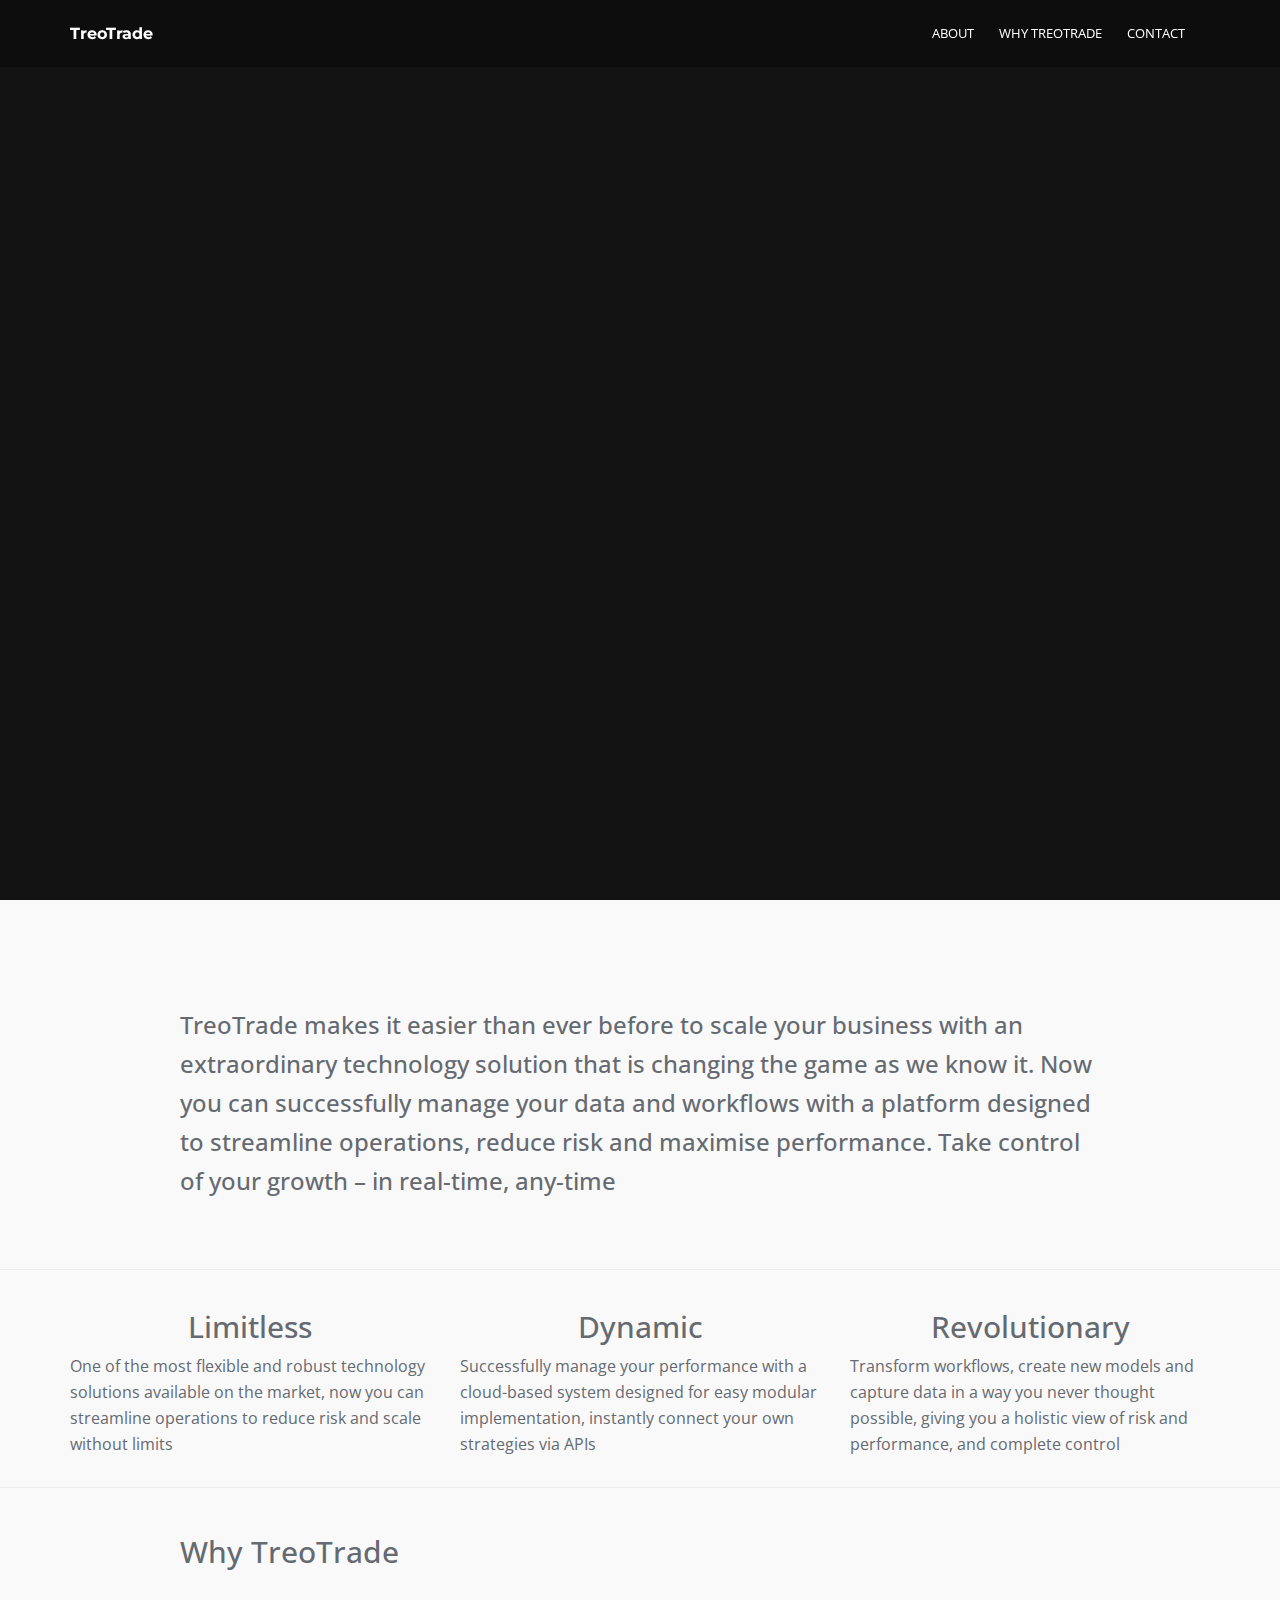
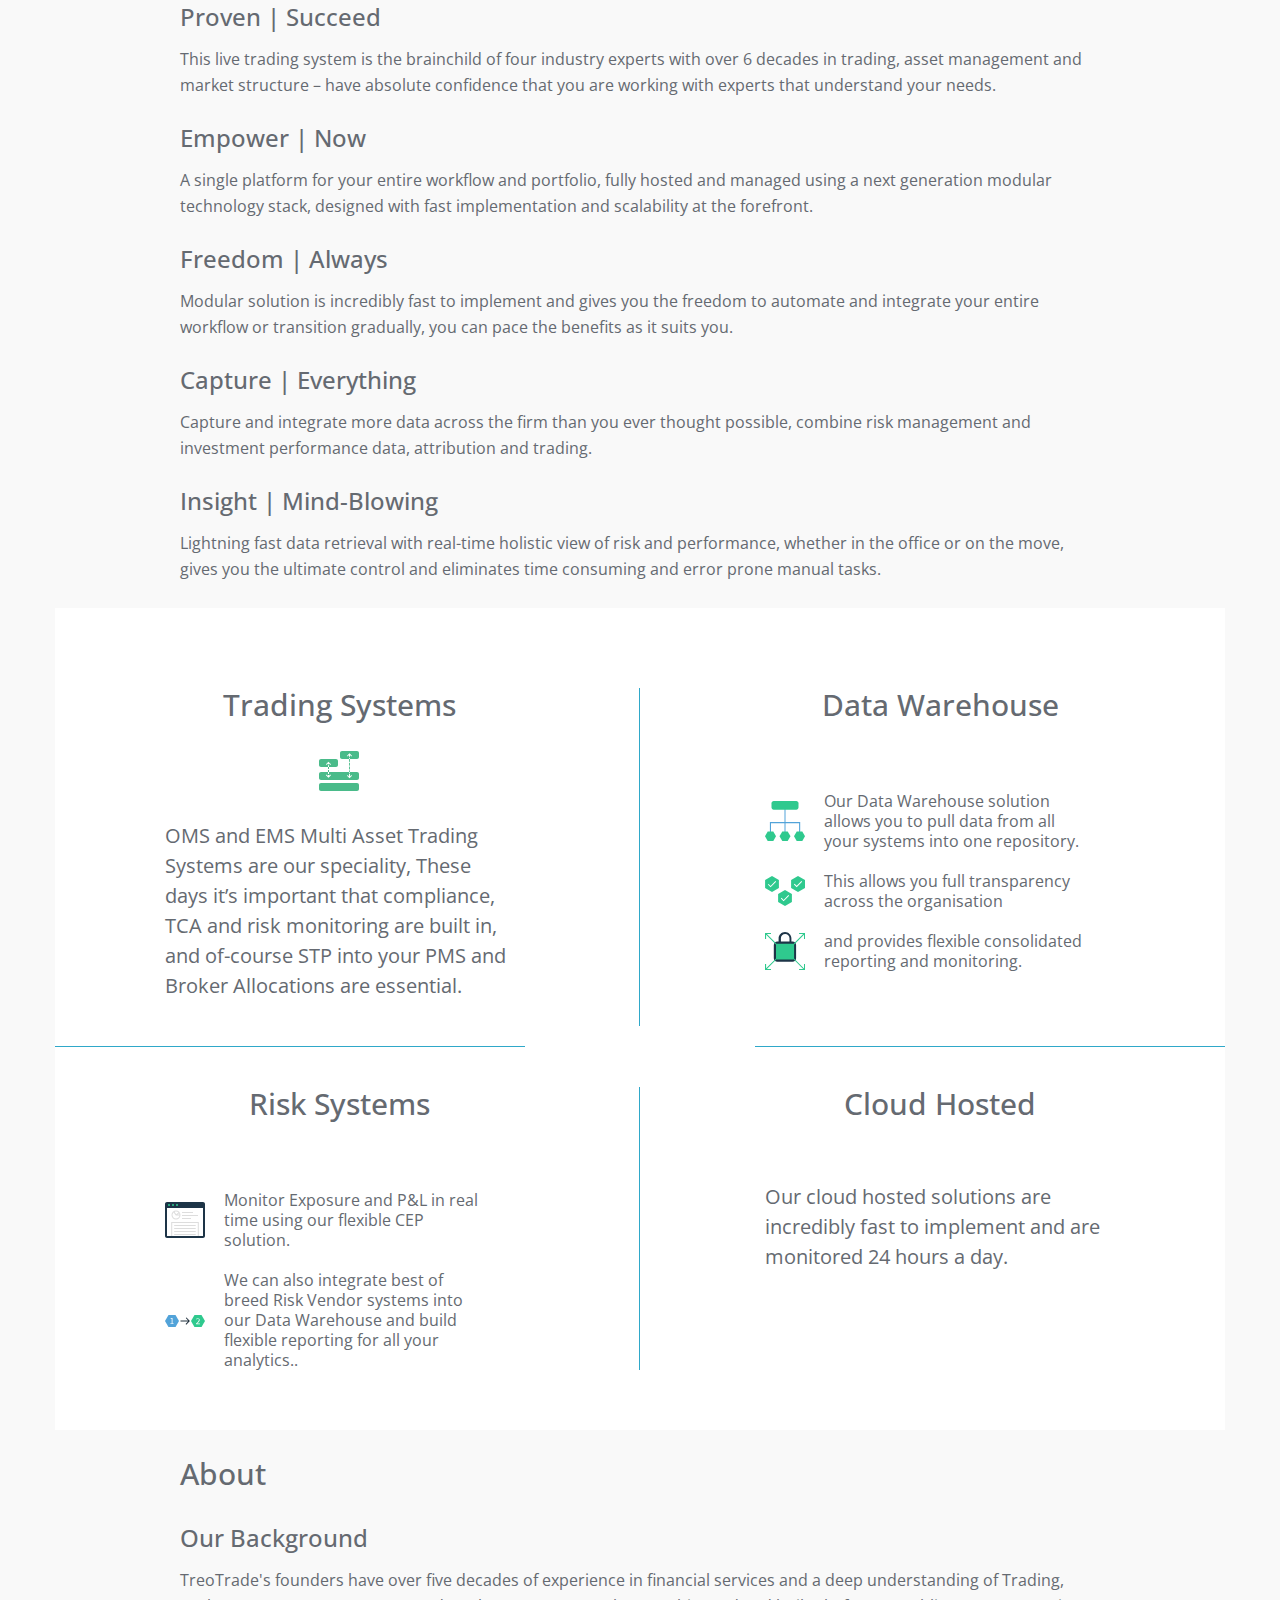
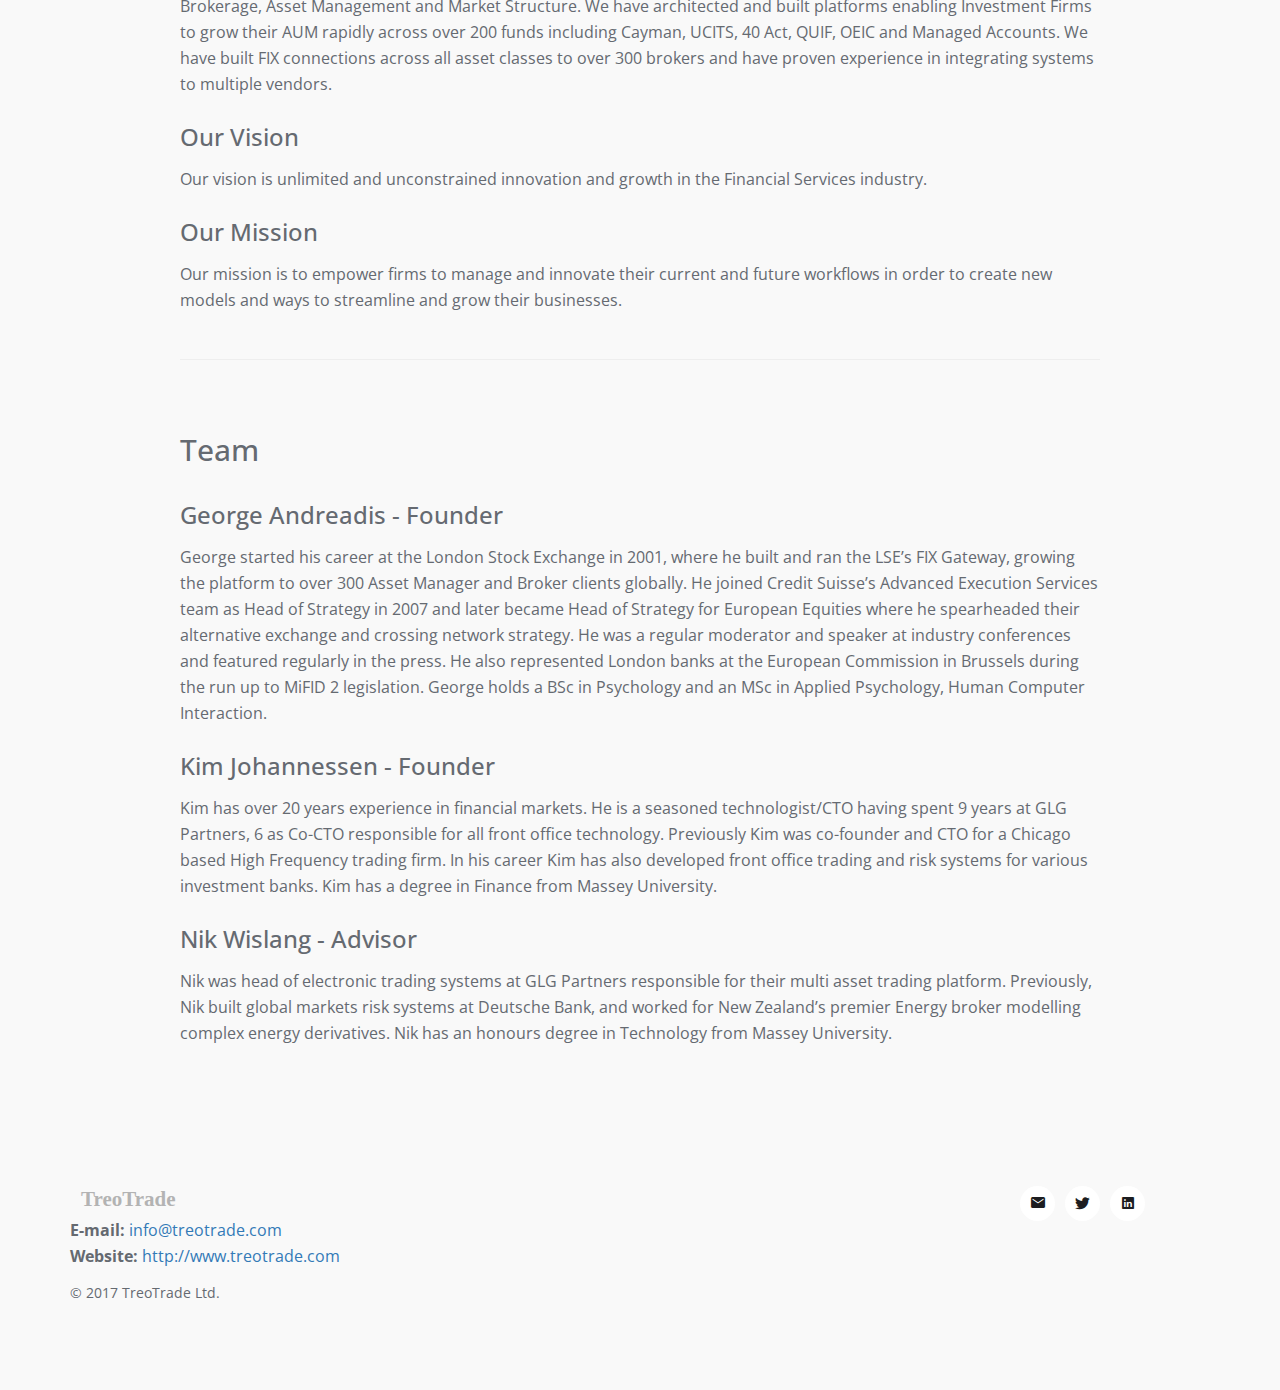
==== commit 11385a54: "Change Founders and Nik's status" ====
--- a/index.html
+++ b/index.html
@@ -503,7 +503,7 @@
                 <h3 style="line-height: inherit;">
                     Our Background
                 </h3>
-                TreoTrade's founders have over six decades of experience in financial services and a deep understanding of Trading, Brokerage,
+                TreoTrade's founders have over five decades of experience in financial services and a deep understanding of Trading, Brokerage,
                 Asset Management and Market Structure. We have architected and built platforms enabling Investment Firms
                 to grow their AUM rapidly across over 200 funds including Cayman, UCITS, 40 Act, QUIF, OEIC and Managed Accounts.
                 We have built FIX connections across all asset classes to over 300 brokers and have proven experience in
@@ -530,14 +530,6 @@
                 <h2 style="line-height: inherit; ">
                     Team
                 </h2>
-                <h3 style="line-height: inherit;">
-                    Chao Yan - Founder
-                </h3>
-                Chao spent 6 years at GLG Partners delivering numerous innovative and practical front office solutions. He is a technology
-                innovator and excels at platform selection, technical design, as well as guiding technical direction of projects.
-                Chao has a BA in Economics from University of Manchester and a MSc in Computer Science from Imperial College
-                London.
-                <br>
                 <h3 style="line-height: inherit;">
                     George Andreadis - Founder
                 </h3>
@@ -558,7 +550,7 @@
                 for various investment banks. Kim has a degree in Finance from Massey University.
                 <br>
                 <h3 style="line-height: inherit;">
-                    Nik Wislang - Founder
+                    Nik Wislang - Advisor
                 </h3>
                 Nik was head of electronic trading systems at GLG Partners responsible for their multi asset trading platform. Previously,
                 Nik built global markets risk systems at Deutsche Bank, and worked for New Zealand’s premier Energy broker
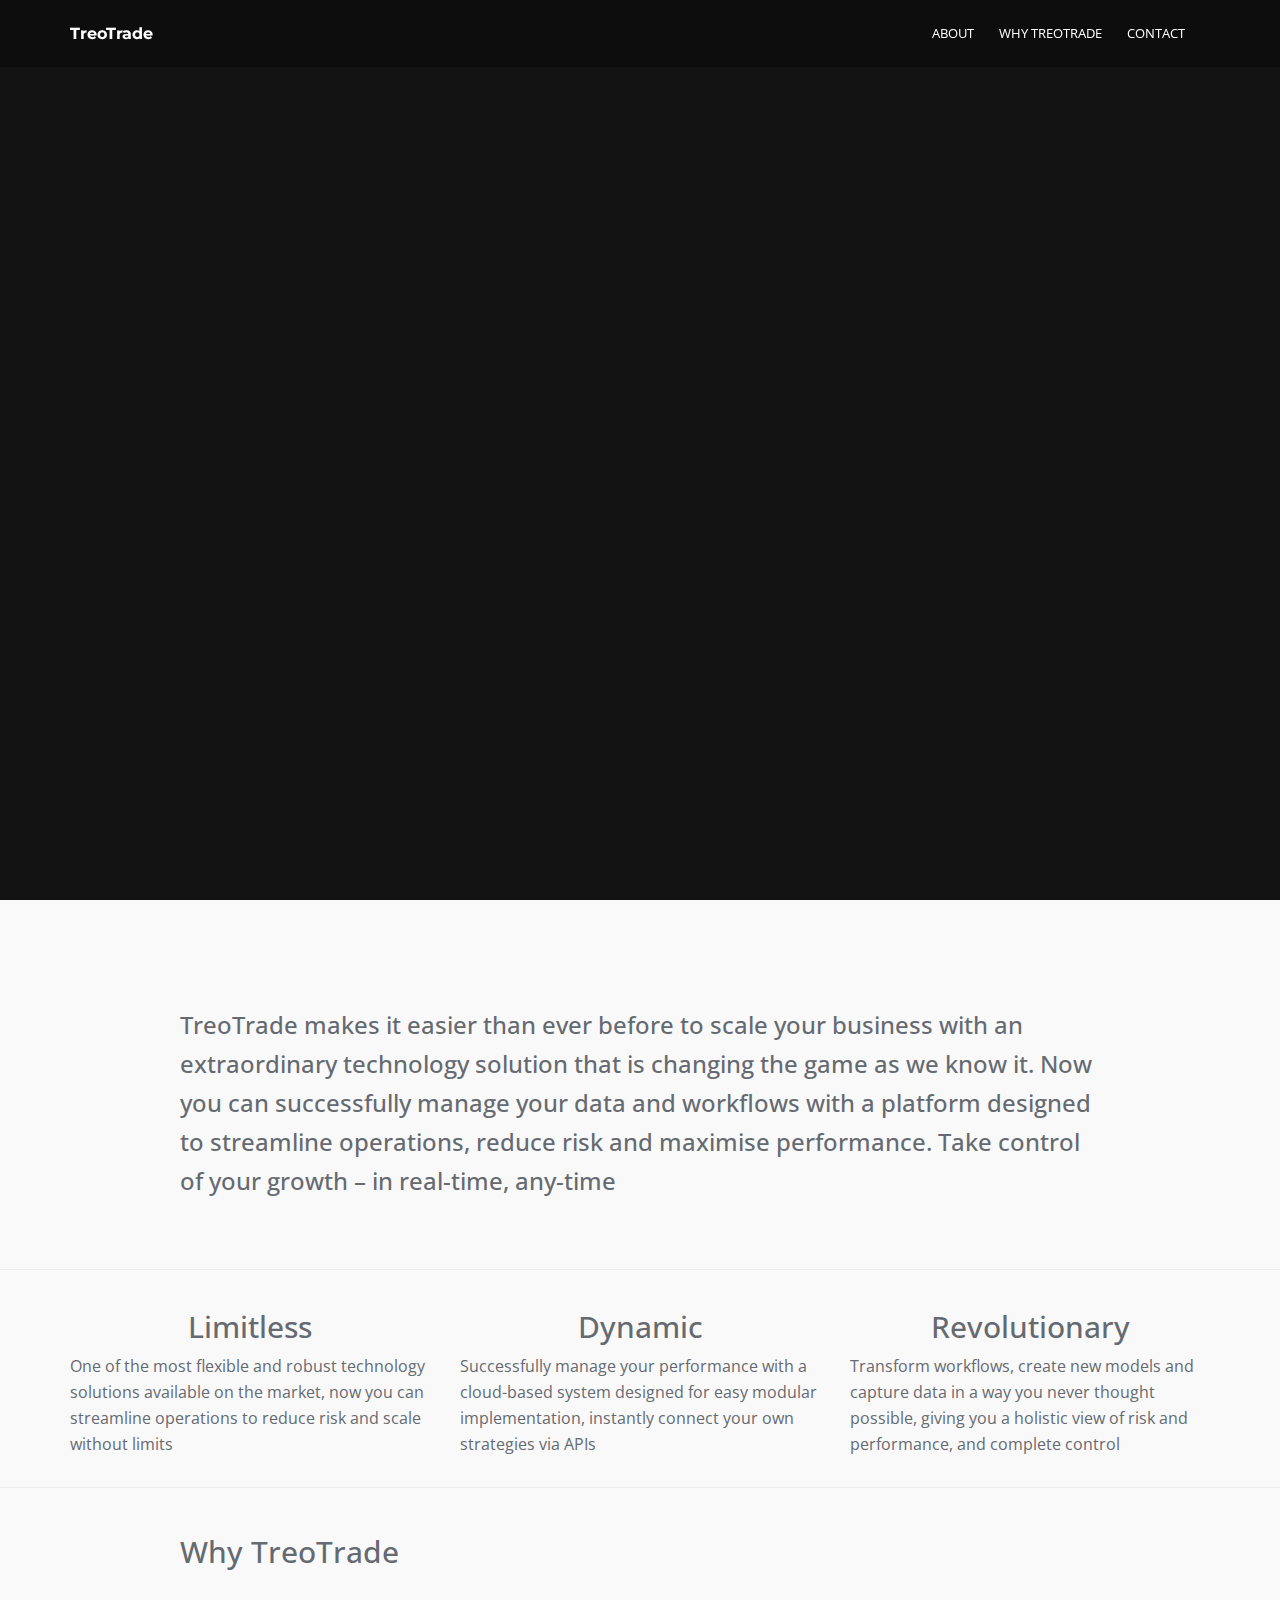
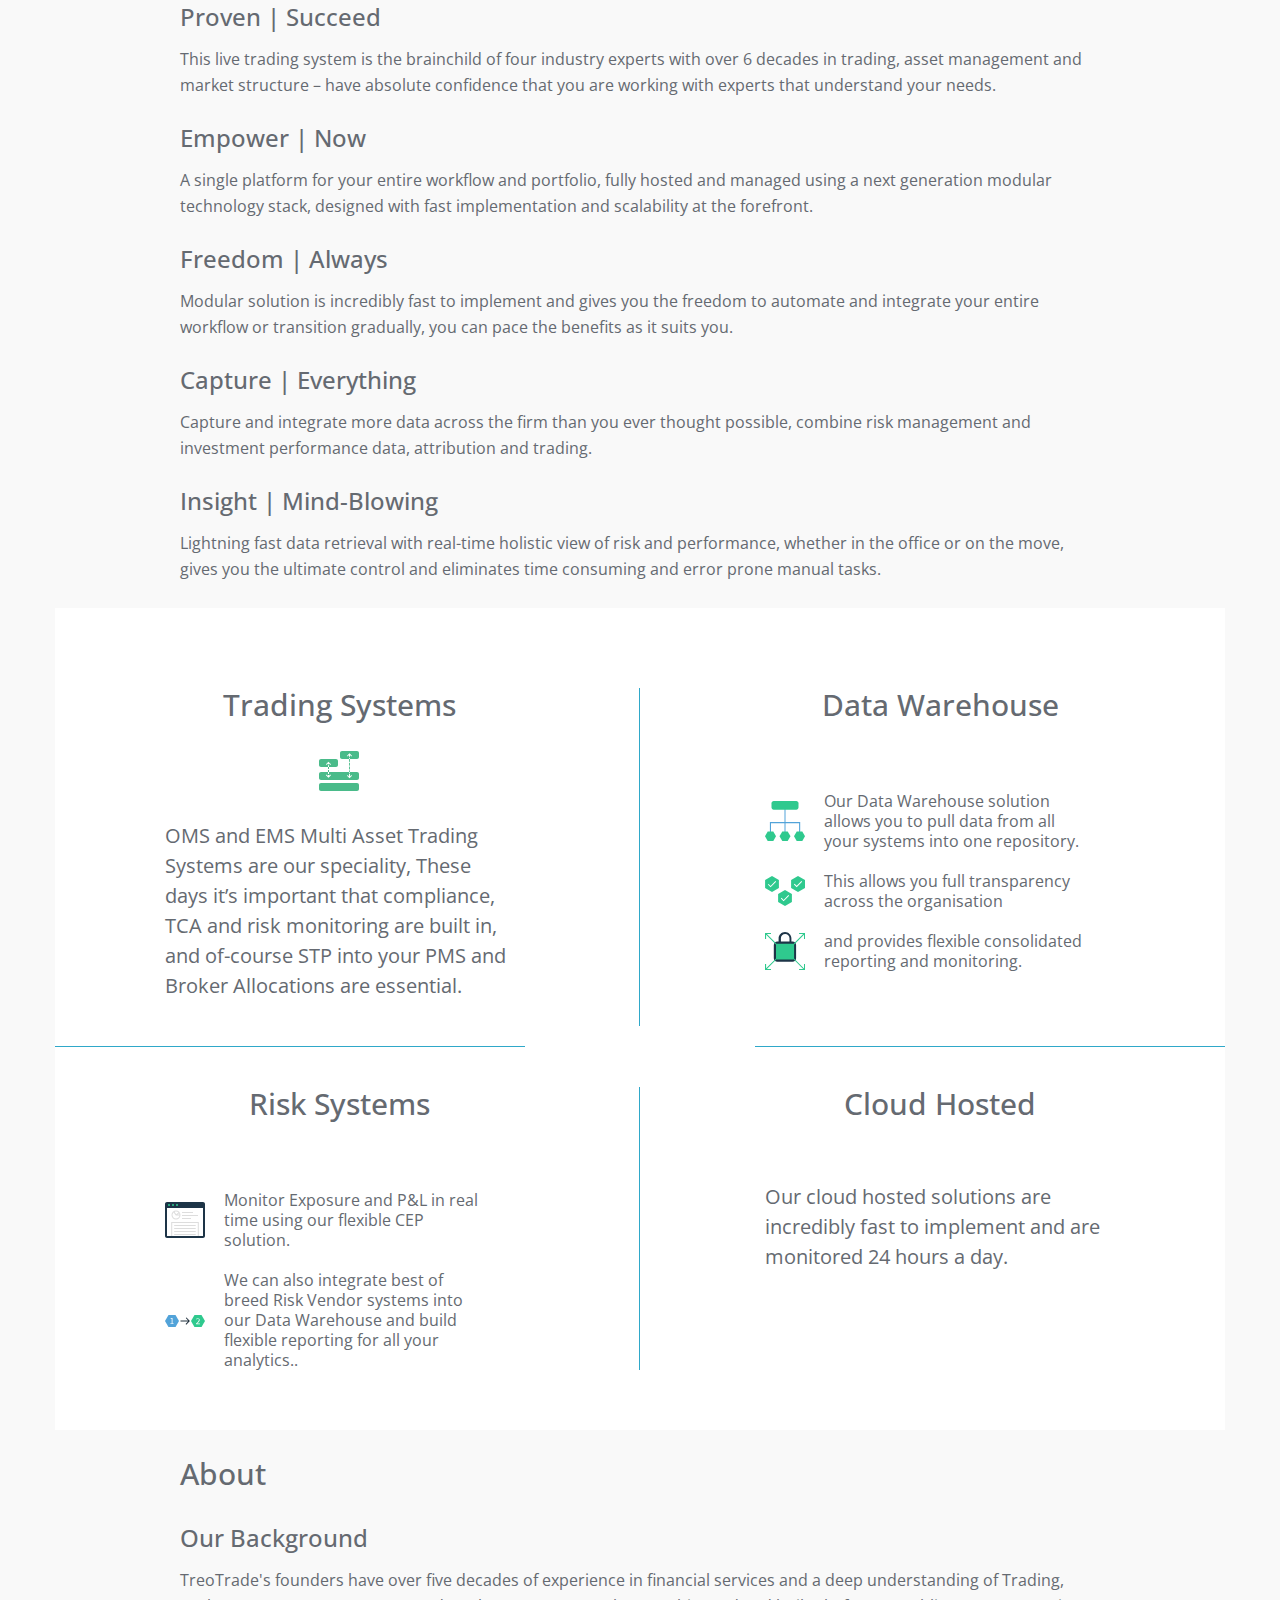
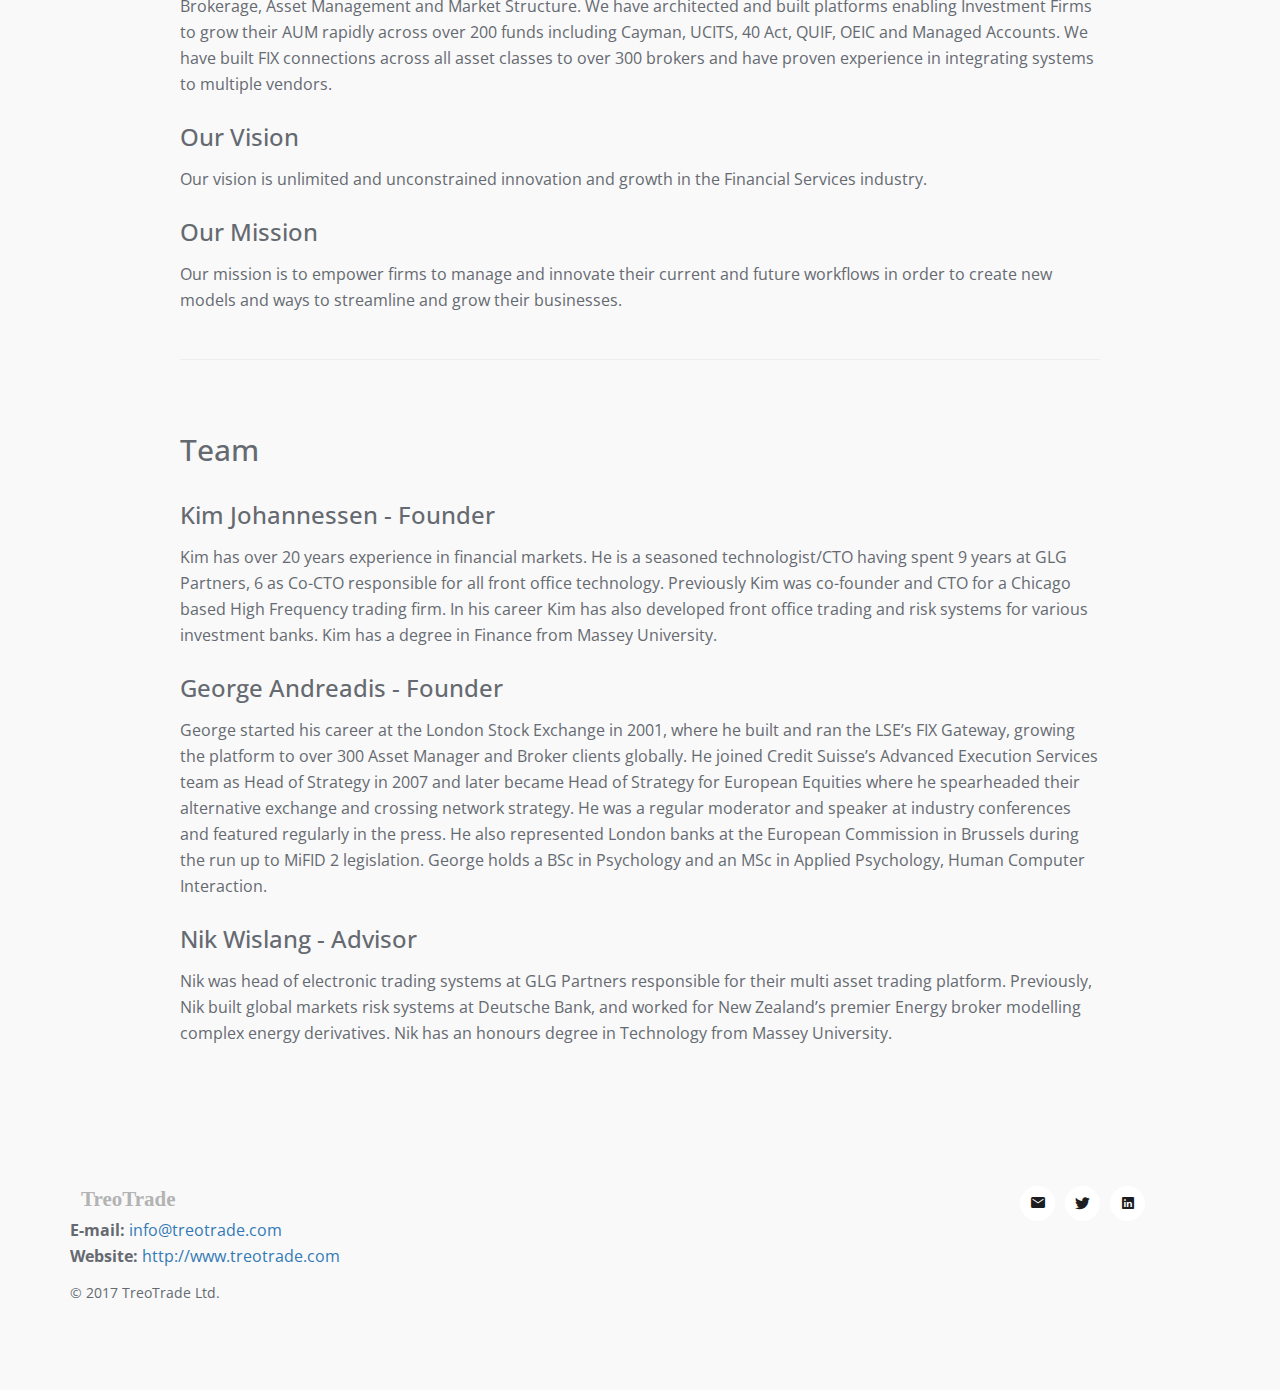
==== commit 918821d0: "update" ====
--- a/index.html
+++ b/index.html
@@ -531,6 +531,15 @@
                     Team
                 </h2>
                 <h3 style="line-height: inherit;">
+                    Kim Johannessen - Founder
+                </h3>
+                Kim has over 20 years experience in financial markets. He is a seasoned technologist/CTO having spent 9 years at GLG
+                Partners,
+                6 as Co-CTO responsible for all front office technology. Previously Kim was co-founder and CTO for a Chicago
+                based High Frequency trading firm. In his career Kim has also developed front office trading and risk systems
+                for various investment banks. Kim has a degree in Finance from Massey University.
+                <br>
+                <h3 style="line-height: inherit;">
                     George Andreadis - Founder
                 </h3>
                 George started his career at the London Stock Exchange in 2001, where he built and ran the LSE’s FIX Gateway, growing the
@@ -541,14 +550,7 @@
                 Commission in Brussels during the run up to MiFID 2 legislation. George holds a BSc in Psychology and an
                 MSc in Applied Psychology, Human Computer Interaction.
                 <br>
-                <h3 style="line-height: inherit;">
-                    Kim Johannessen - Founder
-                </h3>
-                Kim has over 20 years experience in financial markets. He is a seasoned technologist/CTO having spent 9 years at GLG Partners,
-                6 as Co-CTO responsible for all front office technology. Previously Kim was co-founder and CTO for a Chicago
-                based High Frequency trading firm. In his career Kim has also developed front office trading and risk systems
-                for various investment banks. Kim has a degree in Finance from Massey University.
-                <br>
+
                 <h3 style="line-height: inherit;">
                     Nik Wislang - Advisor
                 </h3>
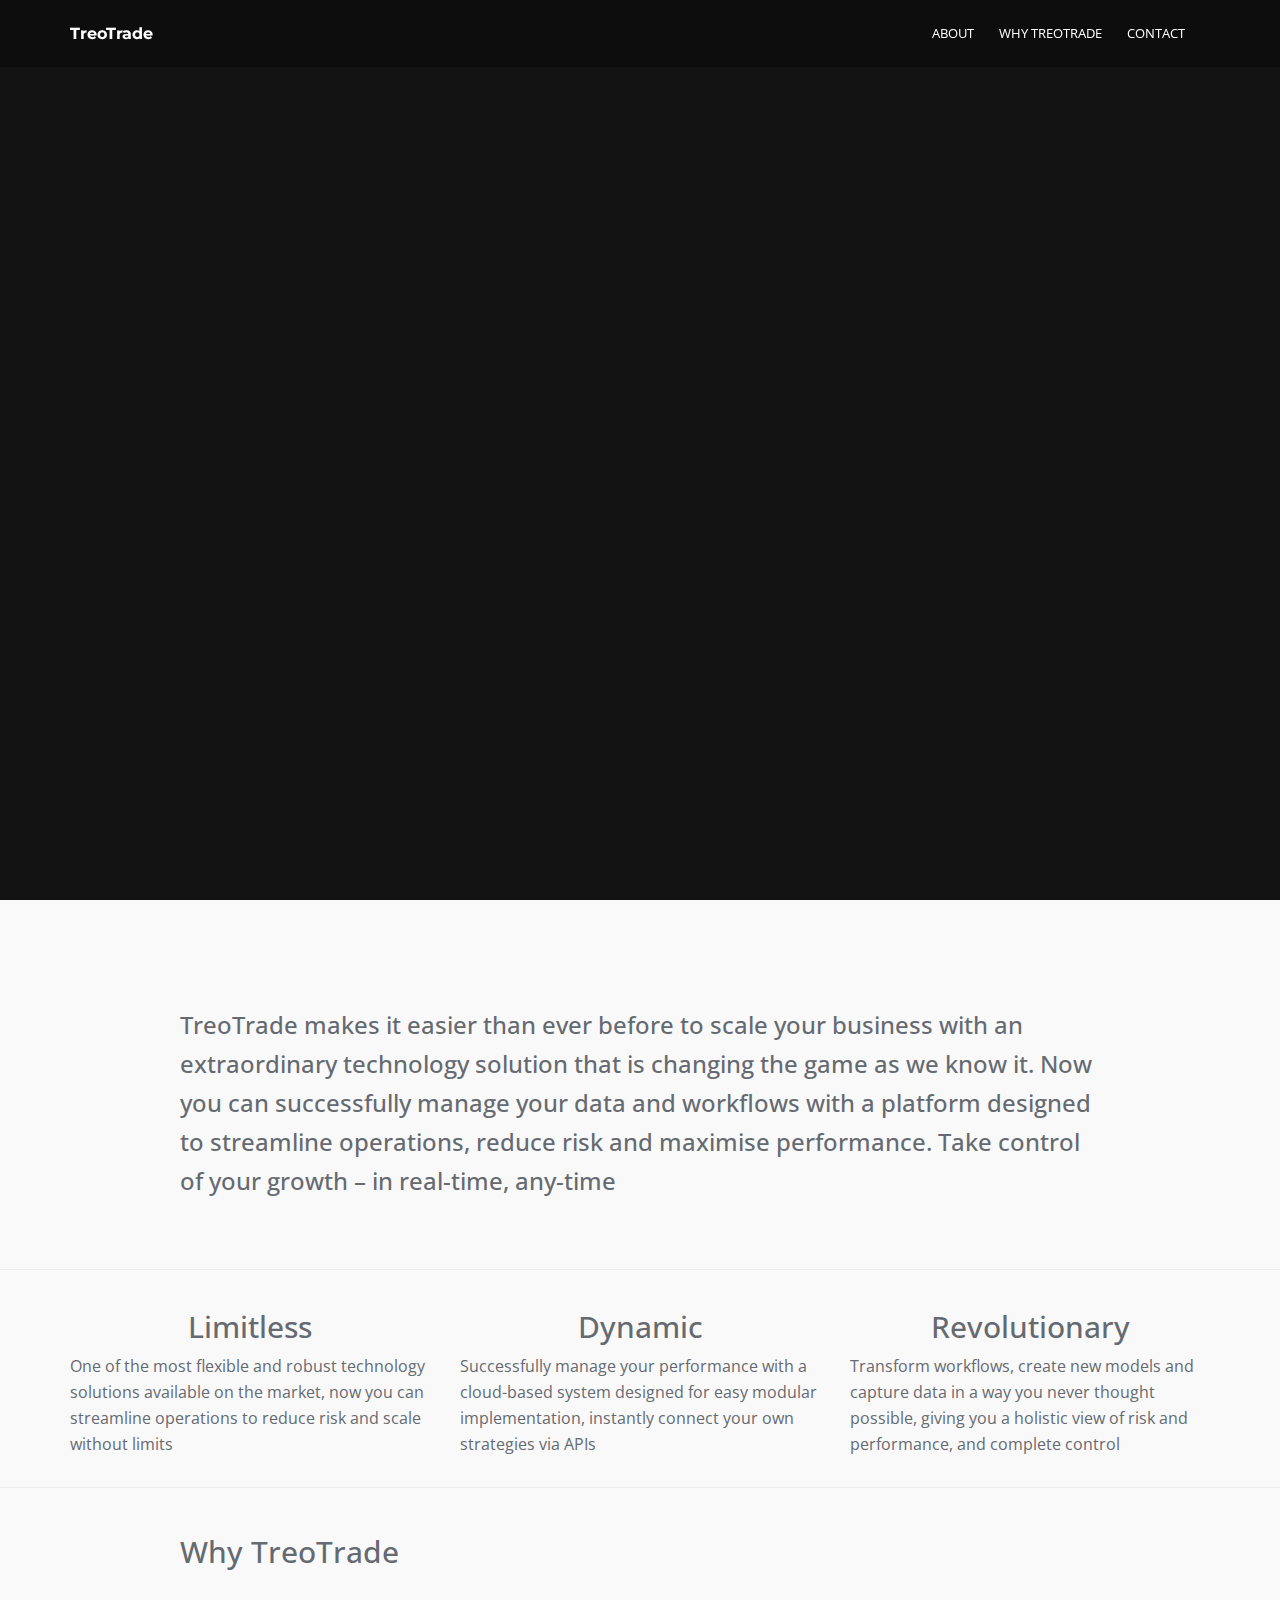
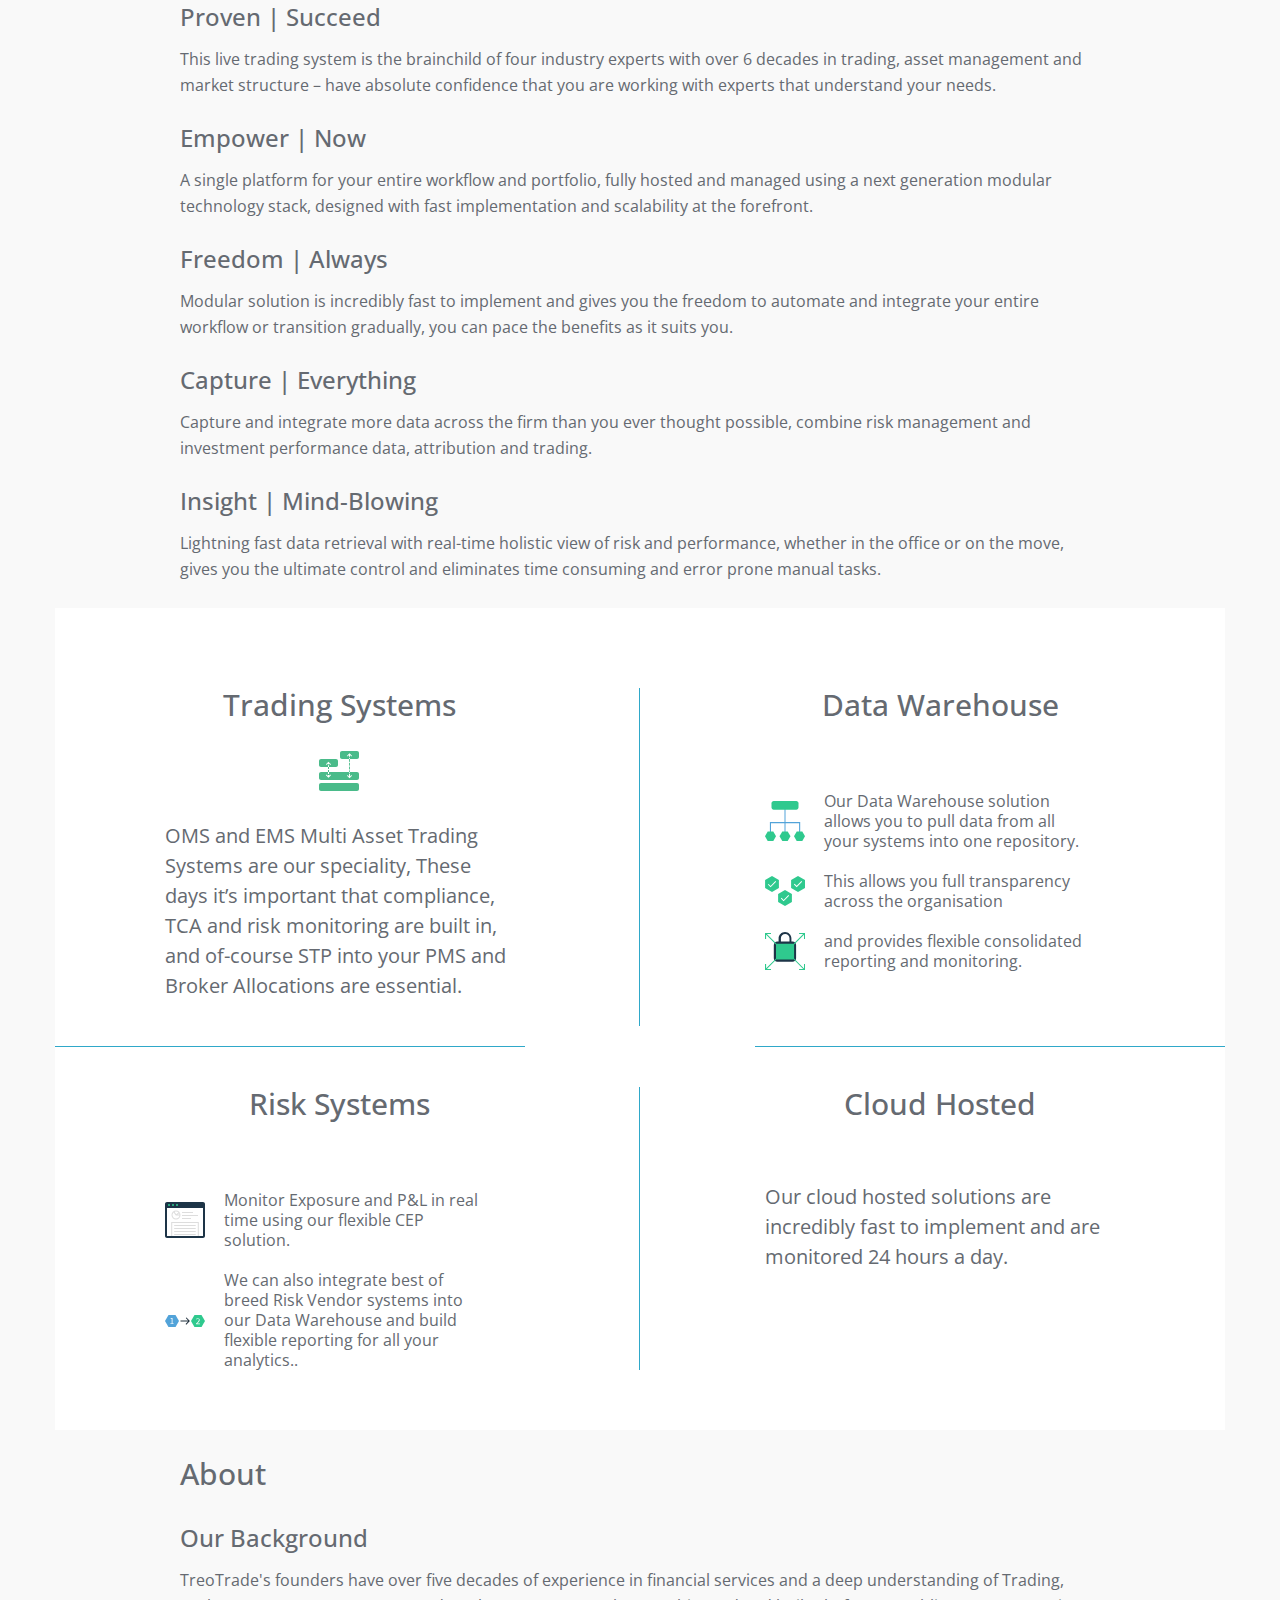
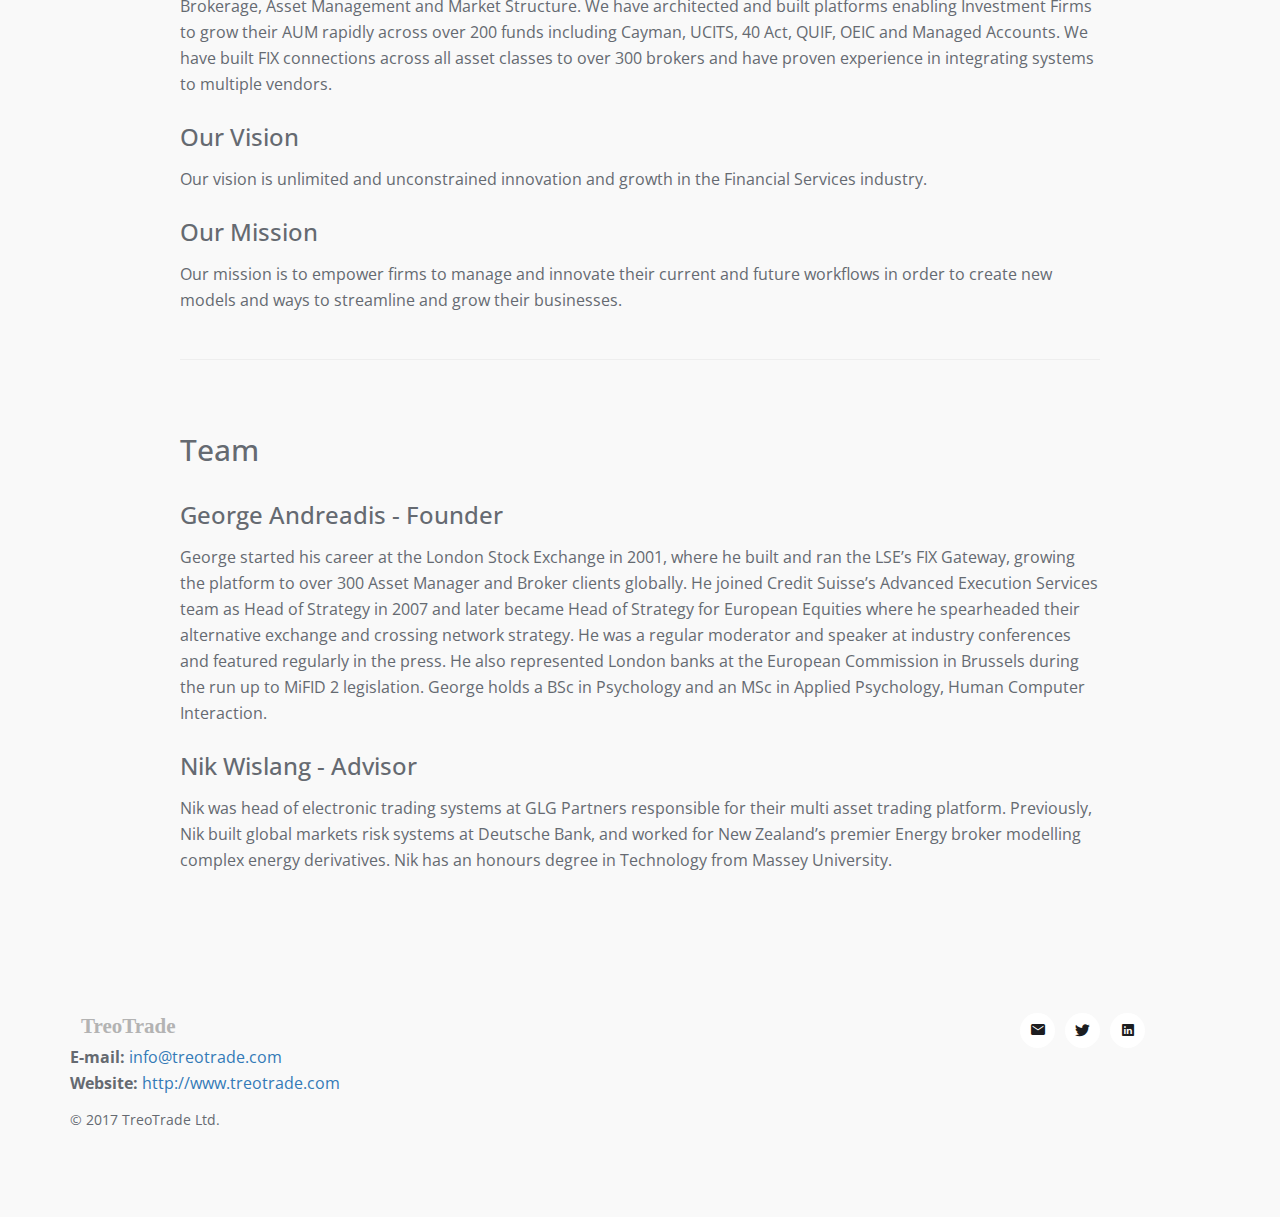
==== commit 78badc90: "Update index.html" ====
--- a/index.html
+++ b/index.html
@@ -531,15 +531,6 @@
                     Team
                 </h2>
                 <h3 style="line-height: inherit;">
-                    Kim Johannessen - Founder
-                </h3>
-                Kim has over 20 years experience in financial markets. He is a seasoned technologist/CTO having spent 9 years at GLG
-                Partners,
-                6 as Co-CTO responsible for all front office technology. Previously Kim was co-founder and CTO for a Chicago
-                based High Frequency trading firm. In his career Kim has also developed front office trading and risk systems
-                for various investment banks. Kim has a degree in Finance from Massey University.
-                <br>
-                <h3 style="line-height: inherit;">
                     George Andreadis - Founder
                 </h3>
                 George started his career at the London Stock Exchange in 2001, where he built and ran the LSE’s FIX Gateway, growing the
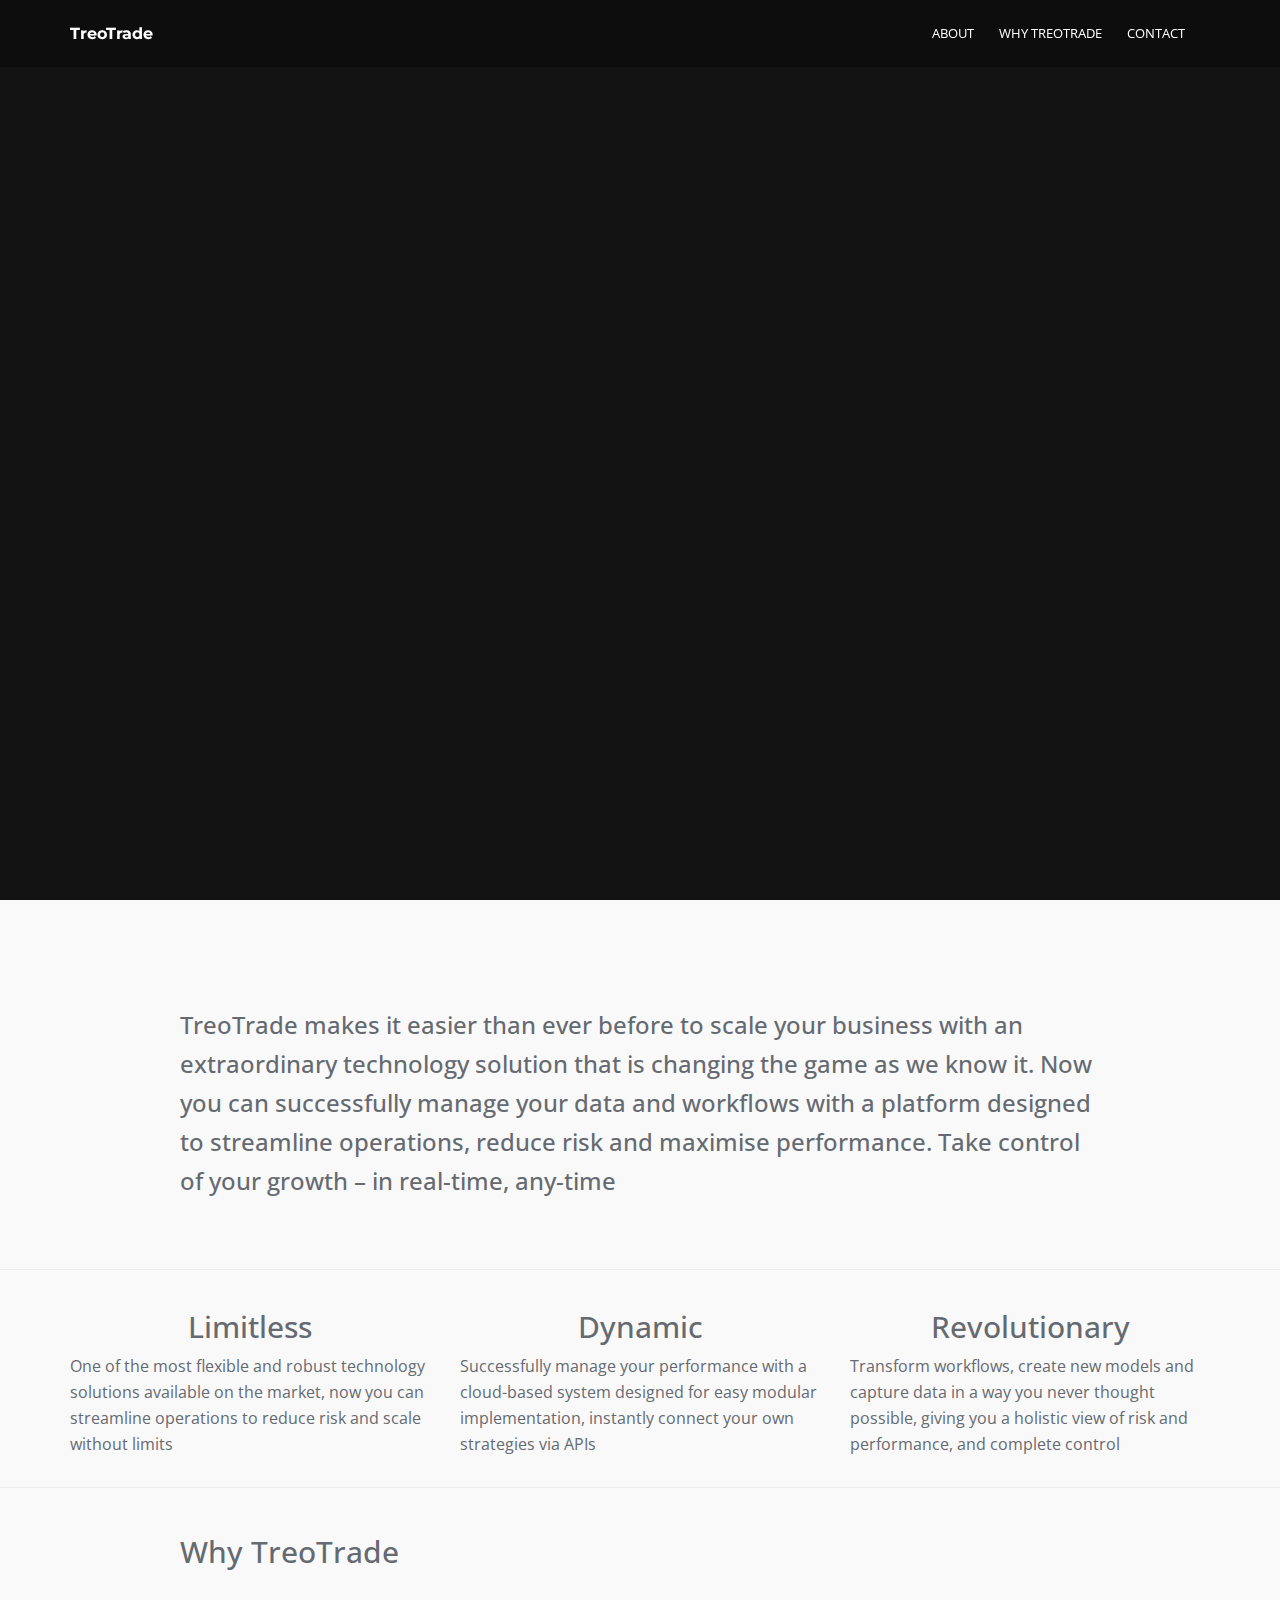
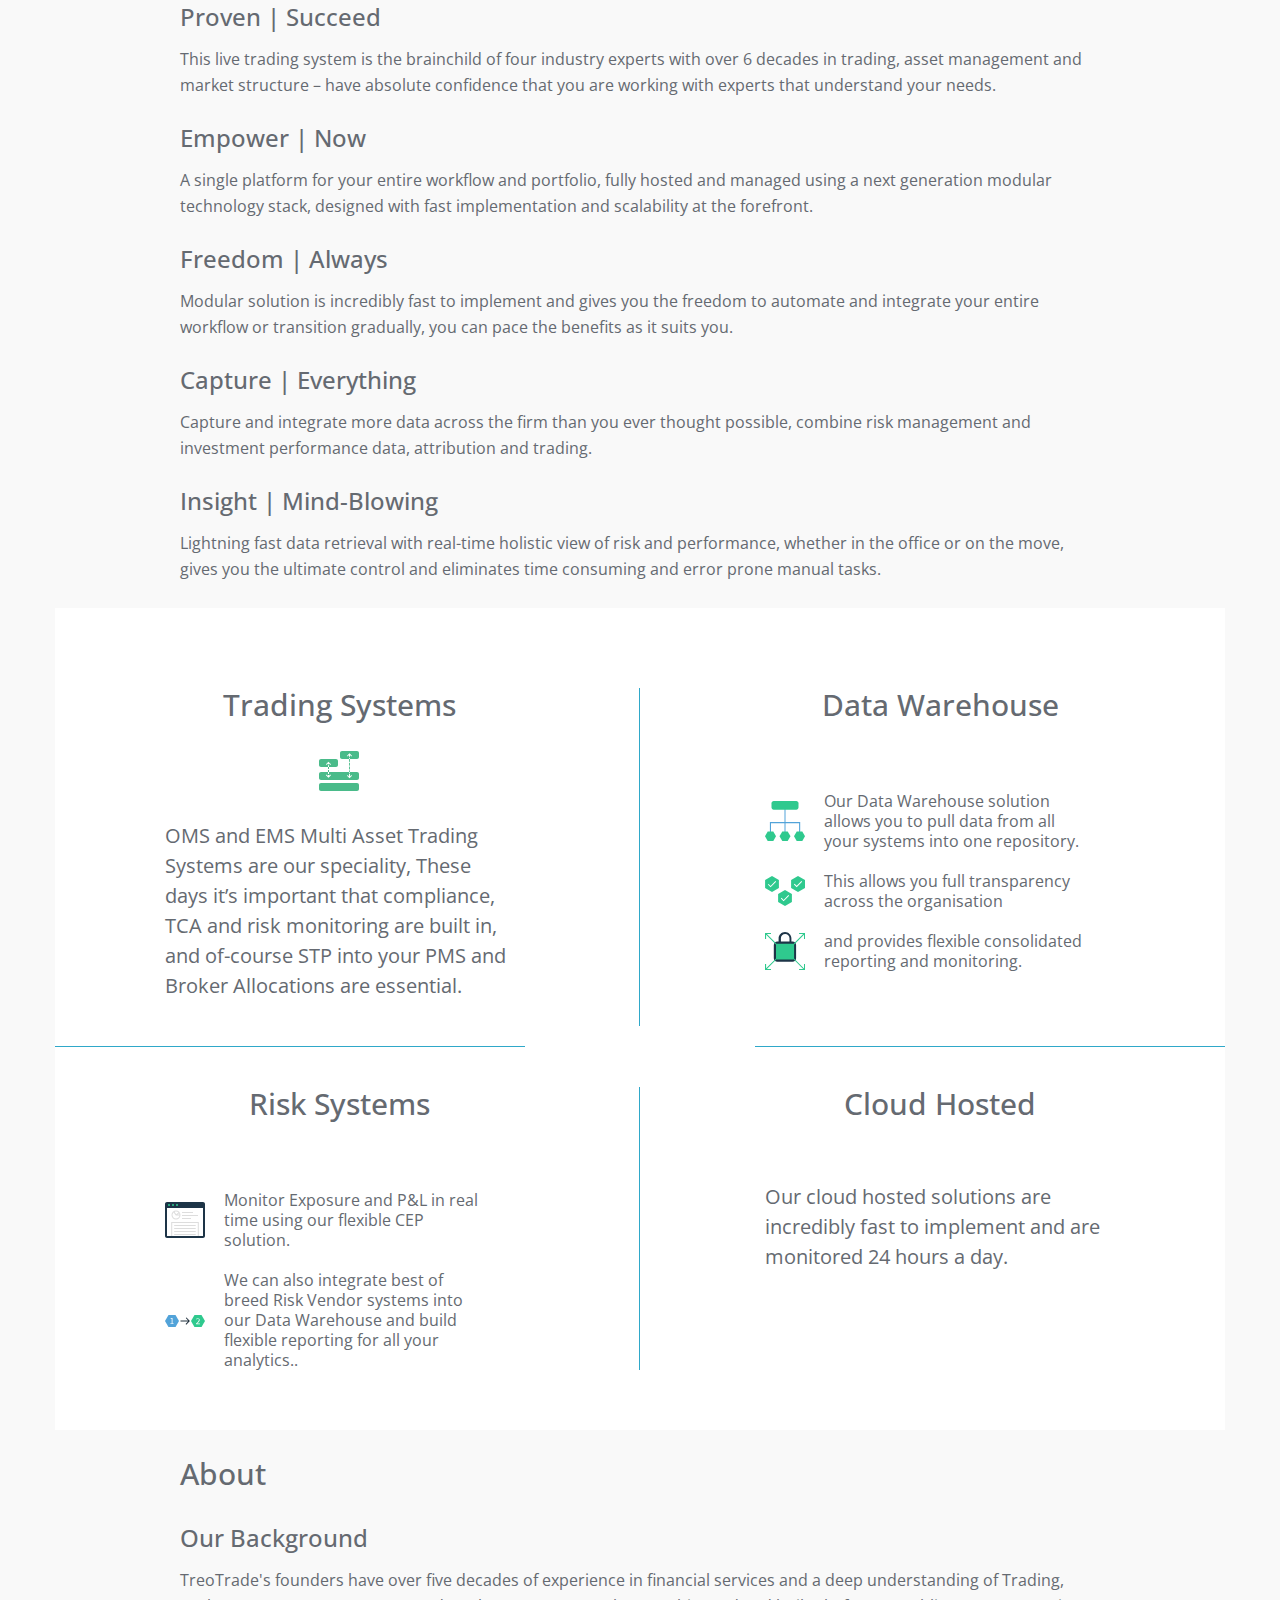
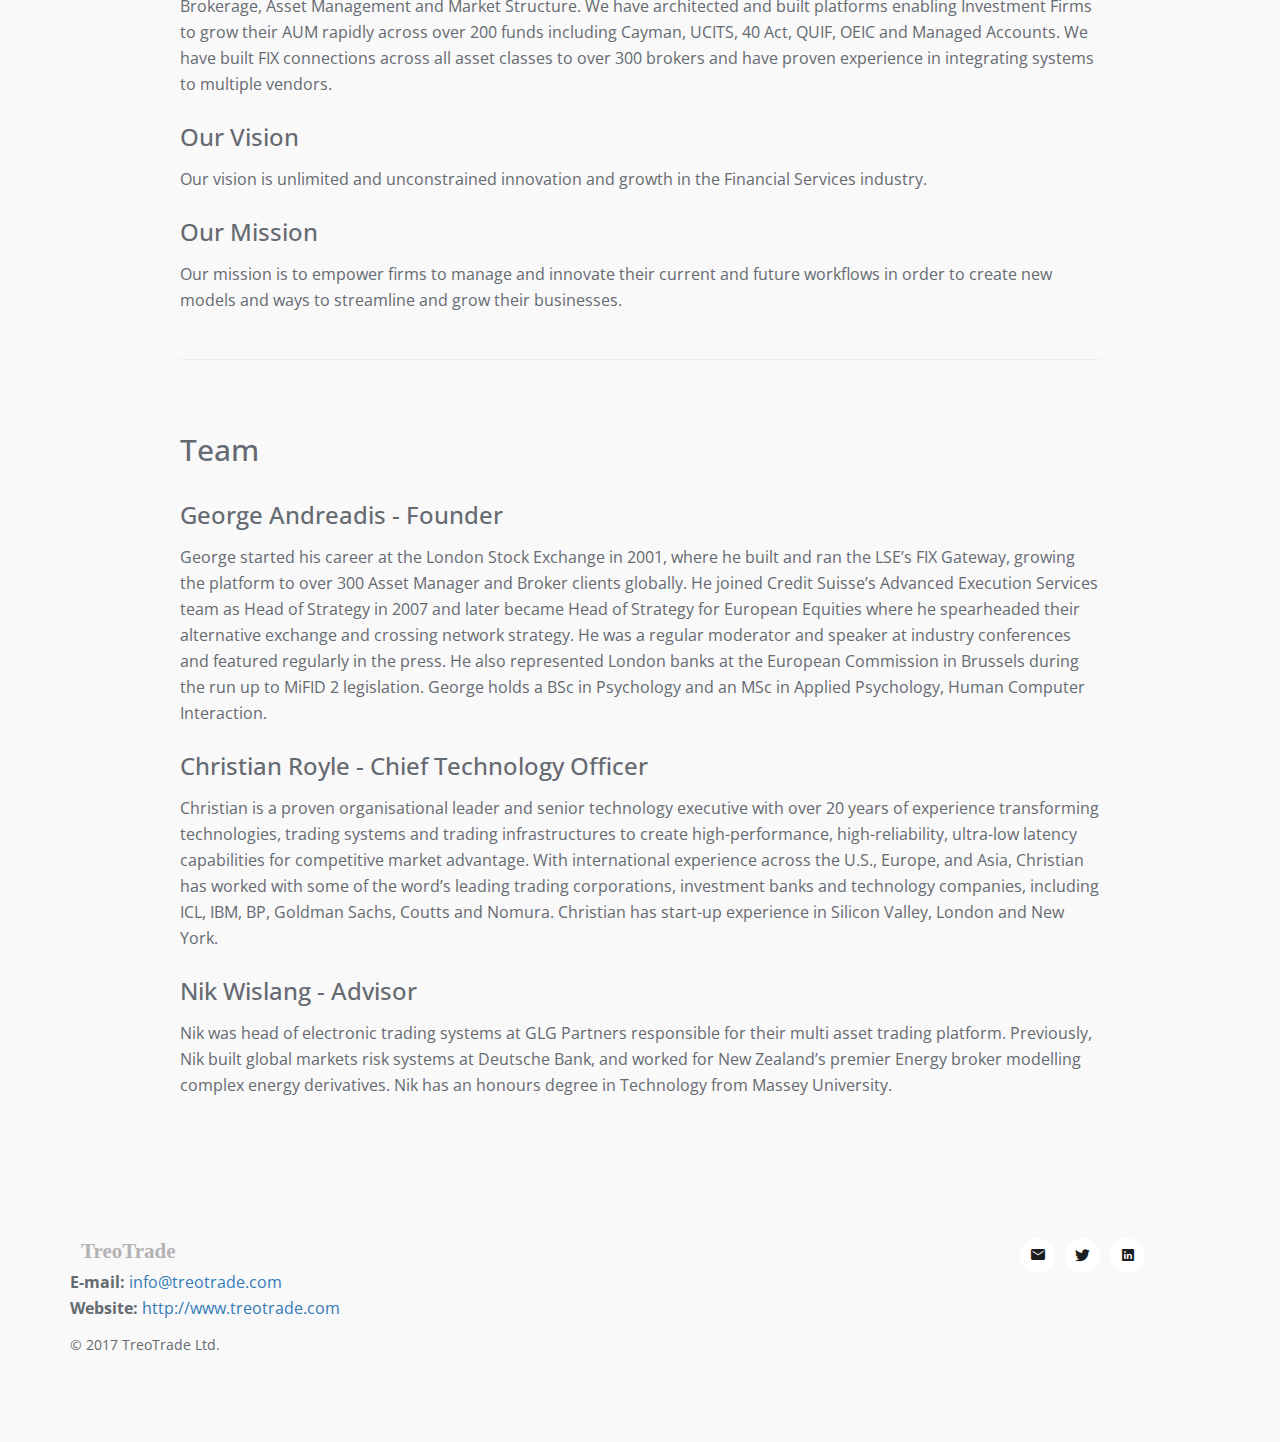
==== commit a68d191c: "Adding CTO profile & .gitignore" ====
--- a/index.html
+++ b/index.html
@@ -543,6 +543,17 @@
                 <br>
 
                 <h3 style="line-height: inherit;">
+                    Christian Royle - Chief Technology Officer
+                </h3>
+                Christian is a proven organisational leader and senior technology executive with over 20 years of experience 
+                transforming technologies, trading systems and trading infrastructures to create high-performance,
+                high-reliability, ultra-low latency capabilities for competitive market advantage. With international
+                experience across the U.S., Europe, and Asia, Christian has worked with some of the word’s leading
+                trading corporations, investment banks and technology companies, including ICL, IBM, BP, Goldman Sachs, Coutts
+                and Nomura. Christian has start-up experience in Silicon Valley, London and New York.
+                <br>
+
+                <h3 style="line-height: inherit;">
                     Nik Wislang - Advisor
                 </h3>
                 Nik was head of electronic trading systems at GLG Partners responsible for their multi asset trading platform. Previously,
